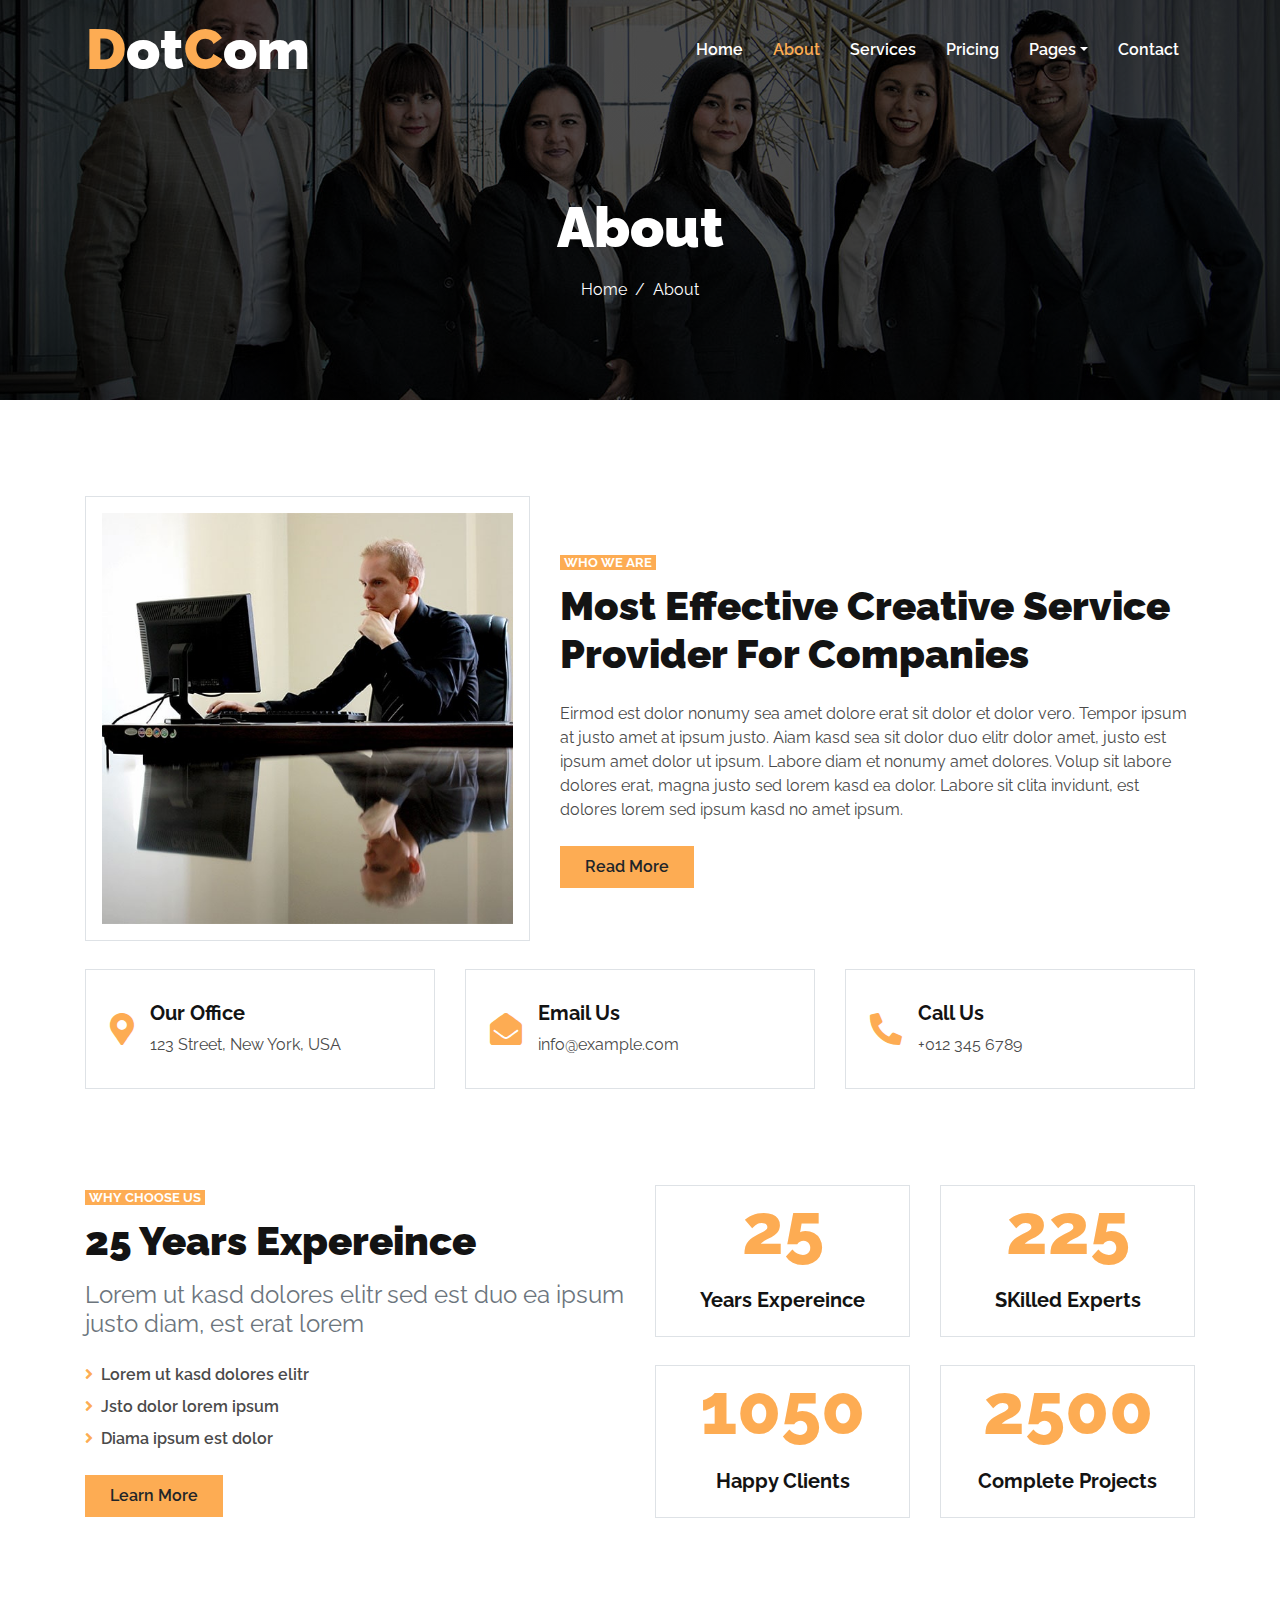
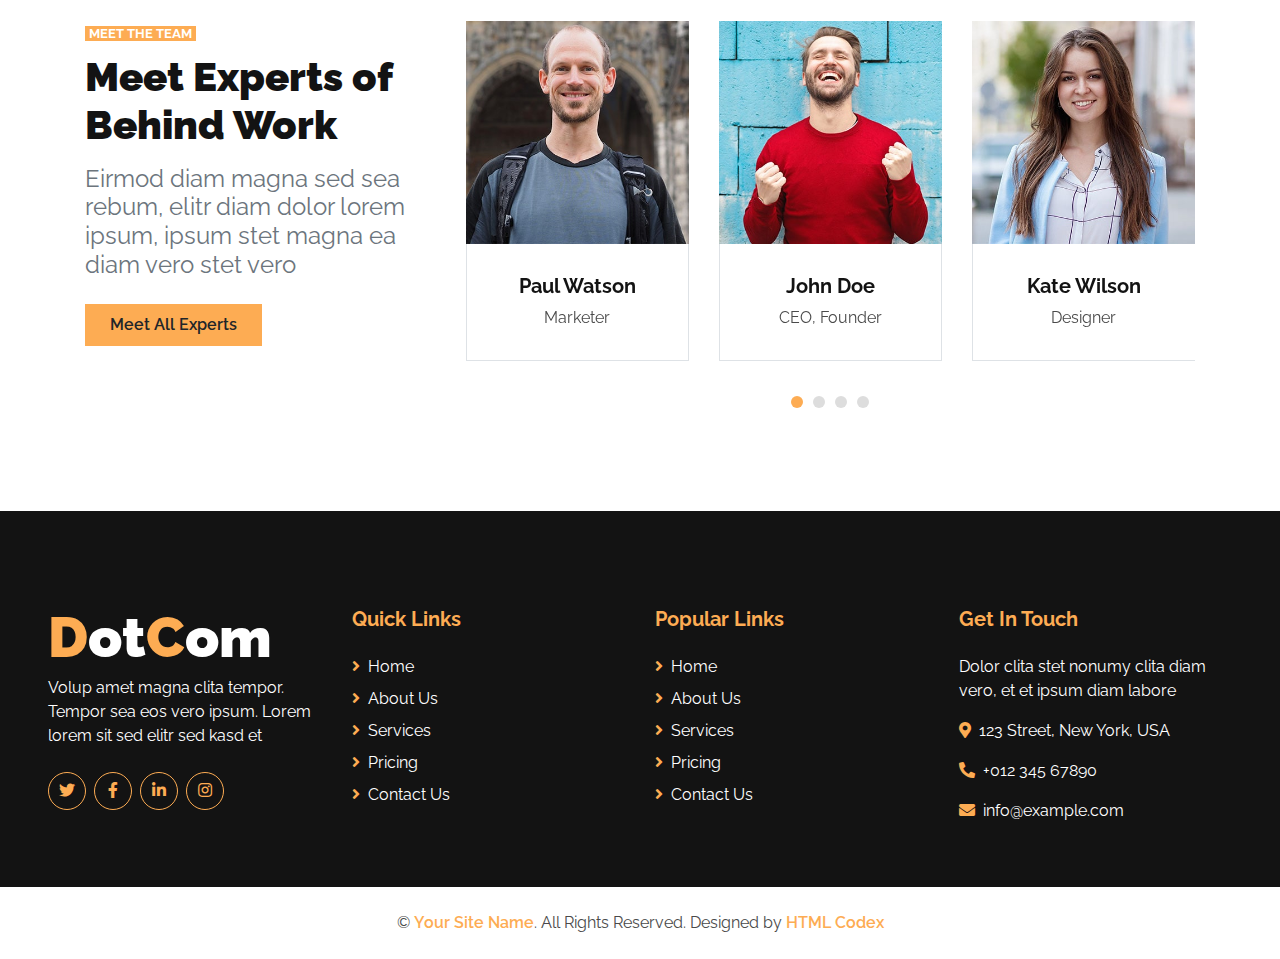
==== creative-agency-website-template/about.html @ 63876050 "archivos template" ====
<!DOCTYPE html>
<html lang="en">

<head>
    <meta charset="utf-8">
    <title>DotCom - Creative Agency Website Template</title>
    <meta content="width=device-width, initial-scale=1.0" name="viewport">
    <meta content="Free HTML Templates" name="keywords">
    <meta content="Free HTML Templates" name="description">

    <!-- Favicon -->
    <link href="img/favicon.ico" rel="icon">

    <!-- Google Web Fonts -->
    <link rel="preconnect" href="https://fonts.gstatic.com">
    <link href="https://fonts.googleapis.com/css2?family=Raleway:wght@400;500;600;700;800;900&display=swap" rel="stylesheet"> 

    <!-- Font Awesome -->
    <link href="https://cdnjs.cloudflare.com/ajax/libs/font-awesome/5.15.0/css/all.min.css" rel="stylesheet">

    <!-- Libraries Stylesheet -->
    <link href="lib/owlcarousel/assets/owl.carousel.min.css" rel="stylesheet">

    <!-- Customized Bootstrap Stylesheet -->
    <link href="css/style.css" rel="stylesheet">
</head>

<body>
    <!-- Navbar Start -->
    <div class="container-fluid nav-bar p-0">
        <div class="container-lg p-0">
            <nav class="navbar navbar-expand-lg bg-secondary navbar-dark">
                <a href="index.html" class="navbar-brand">
                    <h1 class="m-0 text-white display-4"><span class="text-primary">D</span>ot<span class="text-primary">C</span>om</h1>
                </a>
                <button type="button" class="navbar-toggler" data-toggle="collapse" data-target="#navbarCollapse">
                    <span class="navbar-toggler-icon"></span>
                </button>
                <div class="collapse navbar-collapse justify-content-between" id="navbarCollapse">
                    <div class="navbar-nav ml-auto py-0">
                        <a href="index.html" class="nav-item nav-link">Home</a>
                        <a href="about.html" class="nav-item nav-link active">About</a>
                        <a href="service.html" class="nav-item nav-link">Services</a>
                        <a href="pricing.html" class="nav-item nav-link">Pricing</a>
                        <div class="nav-item dropdown">
                            <a href="#" class="nav-link dropdown-toggle" data-toggle="dropdown">Pages</a>
                            <div class="dropdown-menu border-0 rounded-0 m-0">
                                <a href="blog.html" class="dropdown-item">Blog Grid</a>
                                <a href="single.html" class="dropdown-item">Blog Detail</a>
                            </div>
                        </div>
                        <a href="contact.html" class="nav-item nav-link">Contact</a>
                    </div>
                </div>
            </nav>
        </div>
    </div>
    <!-- Navbar End -->


    <!-- Page Header Start -->
    <div class="container-fluid page-header d-flex flex-column align-items-center justify-content-center pt-0 pt-lg-5 mb-5">
        <h1 class="display-4 text-white mb-3 mt-0 mt-lg-5">About</h1>
        <div class="d-inline-flex text-white">
            <p class="m-0"><a class="text-white" href="">Home</a></p>
            <p class="m-0 px-2">/</p>
            <p class="m-0">About</p>
        </div>
    </div>
    <!-- Page Header Start -->


    <!-- About Start -->
    <div class="container-fluid py-5">
        <div class="container">
            <div class="row align-items-center pb-1">
                <div class="col-lg-5">
                    <img class="img-thumbnail p-3" src="img/about.jpg" alt="">
                </div>
                <div class="col-lg-7 mt-5 mt-lg-0">
                    <small class="bg-primary text-white text-uppercase font-weight-bold px-1">Who We Are</small>
                    <h1 class="mt-2 mb-4">Most Effective Creative Service Provider For Companies</h1>
                    <p class="mb-4">Eirmod est dolor nonumy sea amet dolore erat sit dolor et dolor vero. Tempor ipsum at justo amet at ipsum justo. Aiam kasd sea sit dolor duo elitr dolor amet, justo est ipsum amet dolor ut ipsum. Labore diam et nonumy amet dolores. Volup sit labore dolores erat, magna justo sed lorem kasd ea dolor. Labore sit clita invidunt, est dolores lorem sed ipsum kasd no amet ipsum.</p>
                    <a href="" class="btn btn-primary py-md-2 px-md-4 font-weight-semi-bold">Read More</a>
                </div>
            </div>
            <div class="row mt-4">
                <div class="col-md-4">
                    <div class="d-flex align-items-center border mb-4 mb-lg-0 p-4" style="height: 120px;">
                        <i class="fa fa-2x fa-map-marker-alt text-primary mr-3"></i>
                        <div class="d-flex flex-column">
                            <h5 class="font-weight-bold">Our Office</h5>
                            <p class="m-0">123 Street, New York, USA</p>
                        </div>
                    </div>
                </div>
                <div class="col-md-4">
                    <div class="d-flex align-items-center border mb-4 mb-lg-0 p-4" style="height: 120px;">
                        <i class="fa fa-2x fa-envelope-open text-primary mr-3"></i>
                        <div class="d-flex flex-column">
                            <h5 class="font-weight-bold">Email Us</h5>
                            <p class="m-0">info@example.com</p>
                        </div>
                    </div>
                </div>
                <div class="col-md-4">
                    <div class="d-flex align-items-center border mb-4 mb-lg-0 p-4" style="height: 120px;">
                        <i class="fas fa-2x fa-phone-alt text-primary mr-3"></i>
                        <div class="d-flex flex-column">
                            <h5 class="font-weight-bold">Call Us</h5>
                            <p class="m-0">+012 345 6789</p>
                        </div>
                    </div>
                </div>
            </div>
        </div>
    </div>
    <!-- About End -->


    <!-- Features Start -->
    <div class="container-fluid pt-5 pb-2">
        <div class="container">
            <div class="row">
                <div class="col-lg-6 mb-5">
                    <small class="bg-primary text-white text-uppercase font-weight-bold px-1">Why Choose Us</small>
                    <h1 class="mt-2 mb-3">25 Years Expereince</h1>
                    <h4 class="font-weight-normal text-muted mb-4">Lorem ut kasd dolores elitr sed est duo ea ipsum justo diam, est erat lorem</h4>
                    <div class="list-inline mb-4">
                        <p class="font-weight-semi-bold mb-2"><i class="fa fa-angle-right text-primary mr-2"></i>Lorem ut kasd dolores elitr</p>
                        <p class="font-weight-semi-bold mb-2"><i class="fa fa-angle-right text-primary mr-2"></i>Jsto dolor lorem ipsum</p>
                        <p class="font-weight-semi-bold mb-2"><i class="fa fa-angle-right text-primary mr-2"></i>Diama ipsum est dolor</p>
                    </div>
                    <a href="" class="btn btn-primary py-md-2 px-md-4 font-weight-semi-bold">Learn More</a>
                </div>
                <div class="col-lg-6">
                    <div class="row">
                        <div class="col-sm-6 pb-1">
                            <div class="d-flex flex-column align-items-center border px-4 mb-4">
                                <h2 class="display-3 text-primary mb-3" data-toggle="counter-up">25</h2>
                                <h5 class="font-weight-bold mb-4">Years Expereince</h5>
                            </div>
                        </div>
                        <div class="col-sm-6 pb-1">
                            <div class="d-flex flex-column align-items-center border px-4 mb-4">
                                <h2 class="display-3 text-primary mb-3" data-toggle="counter-up">225</h2>
                                <h5 class="font-weight-bold mb-4">SKilled Experts</h5>
                            </div>
                        </div>
                        <div class="col-sm-6 pb-1">
                            <div class="d-flex flex-column align-items-center border px-4 mb-4">
                                <h2 class="display-3 text-primary mb-3" data-toggle="counter-up">1050</h2>
                                <h5 class="font-weight-bold mb-4">Happy Clients</h5>
                            </div>
                        </div>
                        <div class="col-sm-6 pb-1">
                            <div class="d-flex flex-column align-items-center border px-4 mb-4">
                                <h2 class="display-3 text-primary mb-3" data-toggle="counter-up">2500</h2>
                                <h5 class="font-weight-bold mb-4">Complete Projects</h5>
                            </div>
                        </div>
                    </div>
                </div>
            </div>
        </div>
    </div>
	<!-- Features End -->
	

	<!-- Team Start -->
    <div class="container-fluid pt-5">
        <div class="container">
            <div class="row">
                <div class="col-lg-4 mb-5">
                    <small class="bg-primary text-white text-uppercase font-weight-bold px-1">Meet The Team</small>
                    <h1 class="mt-2 mb-3">Meet Experts of Behind Work</h1>
                    <h4 class="font-weight-normal text-muted mb-4">Eirmod diam magna sed sea rebum, elitr diam dolor lorem ipsum, ipsum stet magna ea diam vero stet vero</h4>
                    <a href="" class="btn btn-primary py-md-2 px-md-4 font-weight-semi-bold">Meet All Experts</a>
                </div>
                <div class="col-lg-8 mb-5">
                    <div class="owl-carousel team-carousel">
                        <div class="team-item">
                            <div class="position-relative">
                                <img class="img-fluid w-100" src="img/team-1.jpg" alt="">
                                <div class="team-overlay position-absolute d-flex align-items-center justify-content-center m-3">
                                    <div class="d-flex align-items-center justify-content-start">
                                        <a class="btn btn-outline-secondary rounded-circle text-center mr-2 px-0" style="width: 38px; height: 38px;" href="#"><i class="fab fa-twitter"></i></a>
                                        <a class="btn btn-outline-secondary rounded-circle text-center mr-2 px-0" style="width: 38px; height: 38px;" href="#"><i class="fab fa-facebook-f"></i></a>
                                        <a class="btn btn-outline-secondary rounded-circle text-center px-0" style="width: 38px; height: 38px;" href="#"><i class="fab fa-linkedin-in"></i></a>
                                    </div>
                                </div>
                            </div>
                            <div class="border border-top-0 text-center" style="padding: 30px;">
                                <h5 class="font-weight-bold">John Doe</h5>
                                <span>CEO, Founder</span>
                            </div>
                        </div>
                        <div class="team-item">
                            <div class="position-relative">
                                <img class="img-fluid w-100" src="img/team-2.jpg" alt="">
                                <div class="team-overlay position-absolute d-flex align-items-center justify-content-center m-3">
                                    <div class="d-flex align-items-center justify-content-start">
                                        <a class="btn btn-outline-secondary rounded-circle text-center mr-2 px-0" style="width: 38px; height: 38px;" href="#"><i class="fab fa-twitter"></i></a>
                                        <a class="btn btn-outline-secondary rounded-circle text-center mr-2 px-0" style="width: 38px; height: 38px;" href="#"><i class="fab fa-facebook-f"></i></a>
                                        <a class="btn btn-outline-secondary rounded-circle text-center px-0" style="width: 38px; height: 38px;" href="#"><i class="fab fa-linkedin-in"></i></a>
                                    </div>
                                </div>
                            </div>
                            <div class="border border-top-0 text-center" style="padding: 30px;">
                                <h5 class="font-weight-bold">Kate Wilson</h5>
                                <span>Designer</span>
                            </div>
                        </div>
                        <div class="team-item">
                            <div class="position-relative">
                                <img class="img-fluid w-100" src="img/team-3.jpg" alt="">
                                <div class="team-overlay position-absolute d-flex align-items-center justify-content-center m-3">
                                    <div class="d-flex align-items-center justify-content-start">
                                        <a class="btn btn-outline-secondary rounded-circle text-center mr-2 px-0" style="width: 38px; height: 38px;" href="#"><i class="fab fa-twitter"></i></a>
                                        <a class="btn btn-outline-secondary rounded-circle text-center mr-2 px-0" style="width: 38px; height: 38px;" href="#"><i class="fab fa-facebook-f"></i></a>
                                        <a class="btn btn-outline-secondary rounded-circle text-center px-0" style="width: 38px; height: 38px;" href="#"><i class="fab fa-linkedin-in"></i></a>
                                    </div>
                                </div>
                            </div>
                            <div class="border border-top-0 text-center" style="padding: 30px;">
                                <h5 class="font-weight-bold">John Brown</h5>
                                <span>Developer</span>
                            </div>
                        </div>
                        <div class="team-item">
                            <div class="position-relative">
                                <img class="img-fluid w-100" src="img/team-4.jpg" alt="">
                                <div class="team-overlay position-absolute d-flex align-items-center justify-content-center m-3">
                                    <div class="d-flex align-items-center justify-content-start">
                                        <a class="btn btn-outline-secondary rounded-circle text-center mr-2 px-0" style="width: 38px; height: 38px;" href="#"><i class="fab fa-twitter"></i></a>
                                        <a class="btn btn-outline-secondary rounded-circle text-center mr-2 px-0" style="width: 38px; height: 38px;" href="#"><i class="fab fa-facebook-f"></i></a>
                                        <a class="btn btn-outline-secondary rounded-circle text-center px-0" style="width: 38px; height: 38px;" href="#"><i class="fab fa-linkedin-in"></i></a>
                                    </div>
                                </div>
                            </div>
                            <div class="border border-top-0 text-center" style="padding: 30px;">
                                <h5 class="font-weight-bold">Paul Watson</h5>
                                <span>Marketer</span>
                            </div>
                        </div>
                    </div>
                </div>
            </div>
        </div>
    </div>
    <!-- Team End -->


    <!-- Footer Start -->
    <div class="container-fluid bg-secondary text-white mt-5 pt-5 px-sm-3 px-md-5">
        <div class="row pt-5">
            <div class="col-lg-3 col-md-6 mb-5">
                <a href="index.html" class="navbar-brand">
                    <h1 class="m-0 mt-n2 text-white display-4"><span class="text-primary">D</span>ot<span class="text-primary">C</span>om</h1>
                </a>
                <p>Volup amet magna clita tempor. Tempor sea eos vero ipsum. Lorem lorem sit sed elitr sed kasd et</p>
                <div class="d-flex justify-content-start mt-4">
                    <a class="btn btn-outline-primary rounded-circle text-center mr-2 px-0" style="width: 38px; height: 38px;" href="#"><i class="fab fa-twitter"></i></a>
                    <a class="btn btn-outline-primary rounded-circle text-center mr-2 px-0" style="width: 38px; height: 38px;" href="#"><i class="fab fa-facebook-f"></i></a>
                    <a class="btn btn-outline-primary rounded-circle text-center mr-2 px-0" style="width: 38px; height: 38px;" href="#"><i class="fab fa-linkedin-in"></i></a>
                    <a class="btn btn-outline-primary rounded-circle text-center mr-2 px-0" style="width: 38px; height: 38px;" href="#"><i class="fab fa-instagram"></i></a>
                </div>
            </div>
            <div class="col-lg-3 col-md-6 mb-5">
                <h5 class="font-weight-bold text-primary mb-4">Quick Links</h5>
                <div class="d-flex flex-column justify-content-start">
                    <a class="text-white mb-2" href="#"><i class="fa fa-angle-right text-primary mr-2"></i>Home</a>
                    <a class="text-white mb-2" href="#"><i class="fa fa-angle-right text-primary mr-2"></i>About Us</a>
                    <a class="text-white mb-2" href="#"><i class="fa fa-angle-right text-primary mr-2"></i>Services</a>
                    <a class="text-white mb-2" href="#"><i class="fa fa-angle-right text-primary mr-2"></i>Pricing</a>
                    <a class="text-white" href="#"><i class="fa fa-angle-right text-primary mr-2"></i>Contact Us</a>
                </div>
            </div>
            <div class="col-lg-3 col-md-6 mb-5">
                <h5 class="font-weight-bold text-primary mb-4">Popular Links</h5>
                <div class="d-flex flex-column justify-content-start">
                    <a class="text-white mb-2" href="#"><i class="fa fa-angle-right text-primary mr-2"></i>Home</a>
                    <a class="text-white mb-2" href="#"><i class="fa fa-angle-right text-primary mr-2"></i>About Us</a>
                    <a class="text-white mb-2" href="#"><i class="fa fa-angle-right text-primary mr-2"></i>Services</a>
                    <a class="text-white mb-2" href="#"><i class="fa fa-angle-right text-primary mr-2"></i>Pricing</a>
                    <a class="text-white" href="#"><i class="fa fa-angle-right text-primary mr-2"></i>Contact Us</a>
                </div>
            </div>
            <div class="col-lg-3 col-md-6 mb-5">
                <h5 class="font-weight-bold text-primary mb-4">Get In Touch</h5>
                <p>Dolor clita stet nonumy clita diam vero, et et ipsum diam labore</p>
                <p><i class="fa fa-map-marker-alt text-primary mr-2"></i>123 Street, New York, USA</p>
                <p><i class="fa fa-phone-alt text-primary mr-2"></i>+012 345 67890</p>
                <p><i class="fa fa-envelope text-primary mr-2"></i>info@example.com</p>
            </div>
        </div>
    </div>
    <div class="container-fluid py-4 px-sm-3 px-md-5">
        <p class="m-0 text-center">
            &copy; <a class="font-weight-semi-bold" href="#">Your Site Name</a>. All Rights Reserved. Designed by
            <a class="font-weight-semi-bold" href="https://htmlcodex.com">HTML Codex</a>
        </p>
    </div>
    <!-- Footer End -->


    <!-- Back to Top -->
    <a href="#" class="btn btn-lg btn-primary back-to-top"><i class="fa fa-angle-up"></i></a>


    <!-- JavaScript Libraries -->
    <script src="https://code.jquery.com/jquery-3.4.1.min.js"></script>
    <script src="https://stackpath.bootstrapcdn.com/bootstrap/4.4.1/js/bootstrap.bundle.min.js"></script>
    <script src="lib/easing/easing.min.js"></script>
    <script src="lib/waypoints/waypoints.min.js"></script>
    <script src="lib/counterup/counterup.min.js"></script>
    <script src="lib/owlcarousel/owl.carousel.min.js"></script>

    <!-- Contact Javascript File -->
    <script src="mail/jqBootstrapValidation.min.js"></script>
    <script src="mail/contact.js"></script>

    <!-- Template Javascript -->
    <script src="js/main.js"></script>
</body>

</html>
---- creative-agency-website-template/css/style.css ----
/******* Bootstrap Theming ********/
/*!
 * Bootstrap v4.5.3 (https://getbootstrap.com/)
 * Copyright 2011-2020 The Bootstrap Authors
 * Copyright 2011-2020 Twitter, Inc.
 * Licensed under MIT (https://github.com/twbs/bootstrap/blob/main/LICENSE)
 */
:root {
  --blue: #007bff;
  --indigo: #6610f2;
  --purple: #6f42c1;
  --pink: #e83e8c;
  --red: #dc3545;
  --orange: #fd7e14;
  --yellow: #ffc107;
  --green: #28a745;
  --teal: #20c997;
  --cyan: #17a2b8;
  --white: #fff;
  --gray: #6c757d;
  --gray-dark: #343a40;
  --primary: #FDAC53;
  --secondary: #131313;
  --success: #28a745;
  --info: #17a2b8;
  --warning: #ffc107;
  --danger: #dc3545;
  --light: #f8f9fa;
  --dark: #343a40;
  --breakpoint-xs: 0;
  --breakpoint-sm: 576px;
  --breakpoint-md: 768px;
  --breakpoint-lg: 992px;
  --breakpoint-xl: 1200px;
  --font-family-sans-serif: "Raleway", sans-serif;
  --font-family-monospace: SFMono-Regular, Menlo, Monaco, Consolas, "Liberation Mono", "Courier New", monospace;
}

*,
*::before,
*::after {
  box-sizing: border-box;
}

html {
  font-family: sans-serif;
  line-height: 1.15;
  -webkit-text-size-adjust: 100%;
  -webkit-tap-highlight-color: rgba(0, 0, 0, 0);
}

article, aside, figcaption, figure, footer, header, hgroup, main, nav, section {
  display: block;
}

body {
  margin: 0;
  font-family: "Raleway", sans-serif;
  font-size: 1rem;
  font-weight: 400;
  line-height: 1.5;
  color: #4A4A4A;
  text-align: left;
  background-color: #fff;
}

[tabindex="-1"]:focus:not(:focus-visible) {
  outline: 0 !important;
}

hr {
  box-sizing: content-box;
  height: 0;
  overflow: visible;
}

h1, h2, h3, h4, h5, h6 {
  margin-top: 0;
  margin-bottom: 0.5rem;
}

p {
  margin-top: 0;
  margin-bottom: 1rem;
}

abbr[title],
abbr[data-original-title] {
  text-decoration: underline;
  text-decoration: underline dotted;
  cursor: help;
  border-bottom: 0;
  text-decoration-skip-ink: none;
}

address {
  margin-bottom: 1rem;
  font-style: normal;
  line-height: inherit;
}

ol,
ul,
dl {
  margin-top: 0;
  margin-bottom: 1rem;
}

ol ol,
ul ul,
ol ul,
ul ol {
  margin-bottom: 0;
}

dt {
  font-weight: 700;
}

dd {
  margin-bottom: .5rem;
  margin-left: 0;
}

blockquote {
  margin: 0 0 1rem;
}

b,
strong {
  font-weight: bolder;
}

small {
  font-size: 80%;
}

sub,
sup {
  position: relative;
  font-size: 75%;
  line-height: 0;
  vertical-align: baseline;
}

sub {
  bottom: -.25em;
}

sup {
  top: -.5em;
}

a {
  color: #FDAC53;
  text-decoration: none;
  background-color: transparent;
}

a:hover {
  color: #fc8807;
  text-decoration: underline;
}

a:not([href]):not([class]) {
  color: inherit;
  text-decoration: none;
}

a:not([href]):not([class]):hover {
  color: inherit;
  text-decoration: none;
}

pre,
code,
kbd,
samp {
  font-family: SFMono-Regular, Menlo, Monaco, Consolas, "Liberation Mono", "Courier New", monospace;
  font-size: 1em;
}

pre {
  margin-top: 0;
  margin-bottom: 1rem;
  overflow: auto;
  -ms-overflow-style: scrollbar;
}

figure {
  margin: 0 0 1rem;
}

img {
  vertical-align: middle;
  border-style: none;
}

svg {
  overflow: hidden;
  vertical-align: middle;
}

table {
  border-collapse: collapse;
}

caption {
  padding-top: 0.75rem;
  padding-bottom: 0.75rem;
  color: #6c757d;
  text-align: left;
  caption-side: bottom;
}

th {
  text-align: inherit;
  text-align: -webkit-match-parent;
}

label {
  display: inline-block;
  margin-bottom: 0.5rem;
}

button {
  border-radius: 0;
}

button:focus {
  outline: 1px dotted;
  outline: 5px auto -webkit-focus-ring-color;
}

input,
button,
select,
optgroup,
textarea {
  margin: 0;
  font-family: inherit;
  font-size: inherit;
  line-height: inherit;
}

button,
input {
  overflow: visible;
}

button,
select {
  text-transform: none;
}

[role="button"] {
  cursor: pointer;
}

select {
  word-wrap: normal;
}

button,
[type="button"],
[type="reset"],
[type="submit"] {
  -webkit-appearance: button;
}

button:not(:disabled),
[type="button"]:not(:disabled),
[type="reset"]:not(:disabled),
[type="submit"]:not(:disabled) {
  cursor: pointer;
}

button::-moz-focus-inner,
[type="button"]::-moz-focus-inner,
[type="reset"]::-moz-focus-inner,
[type="submit"]::-moz-focus-inner {
  padding: 0;
  border-style: none;
}

input[type="radio"],
input[type="checkbox"] {
  box-sizing: border-box;
  padding: 0;
}

textarea {
  overflow: auto;
  resize: vertical;
}

fieldset {
  min-width: 0;
  padding: 0;
  margin: 0;
  border: 0;
}

legend {
  display: block;
  width: 100%;
  max-width: 100%;
  padding: 0;
  margin-bottom: .5rem;
  font-size: 1.5rem;
  line-height: inherit;
  color: inherit;
  white-space: normal;
}

@media (max-width: 1200px) {
  legend {
    font-size: calc(1.275rem + 0.3vw) ;
  }
}

progress {
  vertical-align: baseline;
}

[type="number"]::-webkit-inner-spin-button,
[type="number"]::-webkit-outer-spin-button {
  height: auto;
}

[type="search"] {
  outline-offset: -2px;
  -webkit-appearance: none;
}

[type="search"]::-webkit-search-decoration {
  -webkit-appearance: none;
}

::-webkit-file-upload-button {
  font: inherit;
  -webkit-appearance: button;
}

output {
  display: inline-block;
}

summary {
  display: list-item;
  cursor: pointer;
}

template {
  display: none;
}

[hidden] {
  display: none !important;
}

h1, h2, h3, h4, h5, h6,
.h1, .h2, .h3, .h4, .h5, .h6 {
  margin-bottom: 0.5rem;
  font-weight: 500;
  line-height: 1.2;
  color: #131313;
}

h1, .h1 {
  font-size: 2.5rem;
}

@media (max-width: 1200px) {
  h1, .h1 {
    font-size: calc(1.375rem + 1.5vw) ;
  }
}

h2, .h2 {
  font-size: 2rem;
}

@media (max-width: 1200px) {
  h2, .h2 {
    font-size: calc(1.325rem + 0.9vw) ;
  }
}

h3, .h3 {
  font-size: 1.75rem;
}

@media (max-width: 1200px) {
  h3, .h3 {
    font-size: calc(1.3rem + 0.6vw) ;
  }
}

h4, .h4 {
  font-size: 1.5rem;
}

@media (max-width: 1200px) {
  h4, .h4 {
    font-size: calc(1.275rem + 0.3vw) ;
  }
}

h5, .h5 {
  font-size: 1.25rem;
}

h6, .h6 {
  font-size: 1rem;
}

.lead {
  font-size: 1.25rem;
  font-weight: 300;
}

.display-1 {
  font-size: 6rem;
  font-weight: 300;
  line-height: 1.2;
}

@media (max-width: 1200px) {
  .display-1 {
    font-size: calc(1.725rem + 5.7vw) ;
  }
}

.display-2 {
  font-size: 5.5rem;
  font-weight: 300;
  line-height: 1.2;
}

@media (max-width: 1200px) {
  .display-2 {
    font-size: calc(1.675rem + 5.1vw) ;
  }
}

.display-3 {
  font-size: 4.5rem;
  font-weight: 300;
  line-height: 1.2;
}

@media (max-width: 1200px) {
  .display-3 {
    font-size: calc(1.575rem + 3.9vw) ;
  }
}

.display-4 {
  font-size: 3.5rem;
  font-weight: 300;
  line-height: 1.2;
}

@media (max-width: 1200px) {
  .display-4 {
    font-size: calc(1.475rem + 2.7vw) ;
  }
}

hr {
  margin-top: 1rem;
  margin-bottom: 1rem;
  border: 0;
  border-top: 1px solid rgba(0, 0, 0, 0.1);
}

small,
.small {
  font-size: 80%;
  font-weight: 400;
}

mark,
.mark {
  padding: 0.2em;
  background-color: #fcf8e3;
}

.list-unstyled {
  padding-left: 0;
  list-style: none;
}

.list-inline {
  padding-left: 0;
  list-style: none;
}

.list-inline-item {
  display: inline-block;
}

.list-inline-item:not(:last-child) {
  margin-right: 0.5rem;
}

.initialism {
  font-size: 90%;
  text-transform: uppercase;
}

.blockquote {
  margin-bottom: 1rem;
  font-size: 1.25rem;
}

.blockquote-footer {
  display: block;
  font-size: 80%;
  color: #6c757d;
}

.blockquote-footer::before {
  content: "\2014\00A0";
}

.img-fluid {
  max-width: 100%;
  height: auto;
}

.img-thumbnail {
  padding: 0.25rem;
  background-color: #fff;
  border: 1px solid #dee2e6;
  max-width: 100%;
  height: auto;
}

.figure {
  display: inline-block;
}

.figure-img {
  margin-bottom: 0.5rem;
  line-height: 1;
}

.figure-caption {
  font-size: 90%;
  color: #6c757d;
}

code {
  font-size: 87.5%;
  color: #e83e8c;
  word-wrap: break-word;
}

a > code {
  color: inherit;
}

kbd {
  padding: 0.2rem 0.4rem;
  font-size: 87.5%;
  color: #fff;
  background-color: #212529;
}

kbd kbd {
  padding: 0;
  font-size: 100%;
  font-weight: 700;
}

pre {
  display: block;
  font-size: 87.5%;
  color: #212529;
}

pre code {
  font-size: inherit;
  color: inherit;
  word-break: normal;
}

.pre-scrollable {
  max-height: 340px;
  overflow-y: scroll;
}

.container,
.container-fluid,
.container-sm,
.container-md,
.container-lg,
.container-xl {
  width: 100%;
  padding-right: 15px;
  padding-left: 15px;
  margin-right: auto;
  margin-left: auto;
}

@media (min-width: 576px) {
  .container, .container-sm {
    max-width: 540px;
  }
}

@media (min-width: 768px) {
  .container, .container-sm, .container-md {
    max-width: 720px;
  }
}

@media (min-width: 992px) {
  .container, .container-sm, .container-md, .container-lg {
    max-width: 960px;
  }
}

@media (min-width: 1200px) {
  .container, .container-sm, .container-md, .container-lg, .container-xl {
    max-width: 1140px;
  }
}

.row {
  display: flex;
  flex-wrap: wrap;
  margin-right: -15px;
  margin-left: -15px;
}

.no-gutters {
  margin-right: 0;
  margin-left: 0;
}

.no-gutters > .col,
.no-gutters > [class*="col-"] {
  padding-right: 0;
  padding-left: 0;
}

.col-1, .col-2, .col-3, .col-4, .col-5, .col-6, .col-7, .col-8, .col-9, .col-10, .col-11, .col-12, .col,
.col-auto, .col-sm-1, .col-sm-2, .col-sm-3, .col-sm-4, .col-sm-5, .col-sm-6, .col-sm-7, .col-sm-8, .col-sm-9, .col-sm-10, .col-sm-11, .col-sm-12, .col-sm,
.col-sm-auto, .col-md-1, .col-md-2, .col-md-3, .col-md-4, .col-md-5, .col-md-6, .col-md-7, .col-md-8, .col-md-9, .col-md-10, .col-md-11, .col-md-12, .col-md,
.col-md-auto, .col-lg-1, .col-lg-2, .col-lg-3, .col-lg-4, .col-lg-5, .col-lg-6, .col-lg-7, .col-lg-8, .col-lg-9, .col-lg-10, .col-lg-11, .col-lg-12, .col-lg,
.col-lg-auto, .col-xl-1, .col-xl-2, .col-xl-3, .col-xl-4, .col-xl-5, .col-xl-6, .col-xl-7, .col-xl-8, .col-xl-9, .col-xl-10, .col-xl-11, .col-xl-12, .col-xl,
.col-xl-auto {
  position: relative;
  width: 100%;
  padding-right: 15px;
  padding-left: 15px;
}

.col {
  flex-basis: 0;
  flex-grow: 1;
  max-width: 100%;
}

.row-cols-1 > * {
  flex: 0 0 100%;
  max-width: 100%;
}

.row-cols-2 > * {
  flex: 0 0 50%;
  max-width: 50%;
}

.row-cols-3 > * {
  flex: 0 0 33.33333%;
  max-width: 33.33333%;
}

.row-cols-4 > * {
  flex: 0 0 25%;
  max-width: 25%;
}

.row-cols-5 > * {
  flex: 0 0 20%;
  max-width: 20%;
}

.row-cols-6 > * {
  flex: 0 0 16.66667%;
  max-width: 16.66667%;
}

.col-auto {
  flex: 0 0 auto;
  width: auto;
  max-width: 100%;
}

.col-1 {
  flex: 0 0 8.33333%;
  max-width: 8.33333%;
}

.col-2 {
  flex: 0 0 16.66667%;
  max-width: 16.66667%;
}

.col-3 {
  flex: 0 0 25%;
  max-width: 25%;
}

.col-4 {
  flex: 0 0 33.33333%;
  max-width: 33.33333%;
}

.col-5 {
  flex: 0 0 41.66667%;
  max-width: 41.66667%;
}

.col-6 {
  flex: 0 0 50%;
  max-width: 50%;
}

.col-7 {
  flex: 0 0 58.33333%;
  max-width: 58.33333%;
}

.col-8 {
  flex: 0 0 66.66667%;
  max-width: 66.66667%;
}

.col-9 {
  flex: 0 0 75%;
  max-width: 75%;
}

.col-10 {
  flex: 0 0 83.33333%;
  max-width: 83.33333%;
}

.col-11 {
  flex: 0 0 91.66667%;
  max-width: 91.66667%;
}

.col-12 {
  flex: 0 0 100%;
  max-width: 100%;
}

.order-first {
  order: -1;
}

.order-last {
  order: 13;
}

.order-0 {
  order: 0;
}

.order-1 {
  order: 1;
}

.order-2 {
  order: 2;
}

.order-3 {
  order: 3;
}

.order-4 {
  order: 4;
}

.order-5 {
  order: 5;
}

.order-6 {
  order: 6;
}

.order-7 {
  order: 7;
}

.order-8 {
  order: 8;
}

.order-9 {
  order: 9;
}

.order-10 {
  order: 10;
}

.order-11 {
  order: 11;
}

.order-12 {
  order: 12;
}

.offset-1 {
  margin-left: 8.33333%;
}

.offset-2 {
  margin-left: 16.66667%;
}

.offset-3 {
  margin-left: 25%;
}

.offset-4 {
  margin-left: 33.33333%;
}

.offset-5 {
  margin-left: 41.66667%;
}

.offset-6 {
  margin-left: 50%;
}

.offset-7 {
  margin-left: 58.33333%;
}

.offset-8 {
  margin-left: 66.66667%;
}

.offset-9 {
  margin-left: 75%;
}

.offset-10 {
  margin-left: 83.33333%;
}

.offset-11 {
  margin-left: 91.66667%;
}

@media (min-width: 576px) {
  .col-sm {
    flex-basis: 0;
    flex-grow: 1;
    max-width: 100%;
  }
  .row-cols-sm-1 > * {
    flex: 0 0 100%;
    max-width: 100%;
  }
  .row-cols-sm-2 > * {
    flex: 0 0 50%;
    max-width: 50%;
  }
  .row-cols-sm-3 > * {
    flex: 0 0 33.33333%;
    max-width: 33.33333%;
  }
  .row-cols-sm-4 > * {
    flex: 0 0 25%;
    max-width: 25%;
  }
  .row-cols-sm-5 > * {
    flex: 0 0 20%;
    max-width: 20%;
  }
  .row-cols-sm-6 > * {
    flex: 0 0 16.66667%;
    max-width: 16.66667%;
  }
  .col-sm-auto {
    flex: 0 0 auto;
    width: auto;
    max-width: 100%;
  }
  .col-sm-1 {
    flex: 0 0 8.33333%;
    max-width: 8.33333%;
  }
  .col-sm-2 {
    flex: 0 0 16.66667%;
    max-width: 16.66667%;
  }
  .col-sm-3 {
    flex: 0 0 25%;
    max-width: 25%;
  }
  .col-sm-4 {
    flex: 0 0 33.33333%;
    max-width: 33.33333%;
  }
  .col-sm-5 {
    flex: 0 0 41.66667%;
    max-width: 41.66667%;
  }
  .col-sm-6 {
    flex: 0 0 50%;
    max-width: 50%;
  }
  .col-sm-7 {
    flex: 0 0 58.33333%;
    max-width: 58.33333%;
  }
  .col-sm-8 {
    flex: 0 0 66.66667%;
    max-width: 66.66667%;
  }
  .col-sm-9 {
    flex: 0 0 75%;
    max-width: 75%;
  }
  .col-sm-10 {
    flex: 0 0 83.33333%;
    max-width: 83.33333%;
  }
  .col-sm-11 {
    flex: 0 0 91.66667%;
    max-width: 91.66667%;
  }
  .col-sm-12 {
    flex: 0 0 100%;
    max-width: 100%;
  }
  .order-sm-first {
    order: -1;
  }
  .order-sm-last {
    order: 13;
  }
  .order-sm-0 {
    order: 0;
  }
  .order-sm-1 {
    order: 1;
  }
  .order-sm-2 {
    order: 2;
  }
  .order-sm-3 {
    order: 3;
  }
  .order-sm-4 {
    order: 4;
  }
  .order-sm-5 {
    order: 5;
  }
  .order-sm-6 {
    order: 6;
  }
  .order-sm-7 {
    order: 7;
  }
  .order-sm-8 {
    order: 8;
  }
  .order-sm-9 {
    order: 9;
  }
  .order-sm-10 {
    order: 10;
  }
  .order-sm-11 {
    order: 11;
  }
  .order-sm-12 {
    order: 12;
  }
  .offset-sm-0 {
    margin-left: 0;
  }
  .offset-sm-1 {
    margin-left: 8.33333%;
  }
  .offset-sm-2 {
    margin-left: 16.66667%;
  }
  .offset-sm-3 {
    margin-left: 25%;
  }
  .offset-sm-4 {
    margin-left: 33.33333%;
  }
  .offset-sm-5 {
    margin-left: 41.66667%;
  }
  .offset-sm-6 {
    margin-left: 50%;
  }
  .offset-sm-7 {
    margin-left: 58.33333%;
  }
  .offset-sm-8 {
    margin-left: 66.66667%;
  }
  .offset-sm-9 {
    margin-left: 75%;
  }
  .offset-sm-10 {
    margin-left: 83.33333%;
  }
  .offset-sm-11 {
    margin-left: 91.66667%;
  }
}

@media (min-width: 768px) {
  .col-md {
    flex-basis: 0;
    flex-grow: 1;
    max-width: 100%;
  }
  .row-cols-md-1 > * {
    flex: 0 0 100%;
    max-width: 100%;
  }
  .row-cols-md-2 > * {
    flex: 0 0 50%;
    max-width: 50%;
  }
  .row-cols-md-3 > * {
    flex: 0 0 33.33333%;
    max-width: 33.33333%;
  }
  .row-cols-md-4 > * {
    flex: 0 0 25%;
    max-width: 25%;
  }
  .row-cols-md-5 > * {
    flex: 0 0 20%;
    max-width: 20%;
  }
  .row-cols-md-6 > * {
    flex: 0 0 16.66667%;
    max-width: 16.66667%;
  }
  .col-md-auto {
    flex: 0 0 auto;
    width: auto;
    max-width: 100%;
  }
  .col-md-1 {
    flex: 0 0 8.33333%;
    max-width: 8.33333%;
  }
  .col-md-2 {
    flex: 0 0 16.66667%;
    max-width: 16.66667%;
  }
  .col-md-3 {
    flex: 0 0 25%;
    max-width: 25%;
  }
  .col-md-4 {
    flex: 0 0 33.33333%;
    max-width: 33.33333%;
  }
  .col-md-5 {
    flex: 0 0 41.66667%;
    max-width: 41.66667%;
  }
  .col-md-6 {
    flex: 0 0 50%;
    max-width: 50%;
  }
  .col-md-7 {
    flex: 0 0 58.33333%;
    max-width: 58.33333%;
  }
  .col-md-8 {
    flex: 0 0 66.66667%;
    max-width: 66.66667%;
  }
  .col-md-9 {
    flex: 0 0 75%;
    max-width: 75%;
  }
  .col-md-10 {
    flex: 0 0 83.33333%;
    max-width: 83.33333%;
  }
  .col-md-11 {
    flex: 0 0 91.66667%;
    max-width: 91.66667%;
  }
  .col-md-12 {
    flex: 0 0 100%;
    max-width: 100%;
  }
  .order-md-first {
    order: -1;
  }
  .order-md-last {
    order: 13;
  }
  .order-md-0 {
    order: 0;
  }
  .order-md-1 {
    order: 1;
  }
  .order-md-2 {
    order: 2;
  }
  .order-md-3 {
    order: 3;
  }
  .order-md-4 {
    order: 4;
  }
  .order-md-5 {
    order: 5;
  }
  .order-md-6 {
    order: 6;
  }
  .order-md-7 {
    order: 7;
  }
  .order-md-8 {
    order: 8;
  }
  .order-md-9 {
    order: 9;
  }
  .order-md-10 {
    order: 10;
  }
  .order-md-11 {
    order: 11;
  }
  .order-md-12 {
    order: 12;
  }
  .offset-md-0 {
    margin-left: 0;
  }
  .offset-md-1 {
    margin-left: 8.33333%;
  }
  .offset-md-2 {
    margin-left: 16.66667%;
  }
  .offset-md-3 {
    margin-left: 25%;
  }
  .offset-md-4 {
    margin-left: 33.33333%;
  }
  .offset-md-5 {
    margin-left: 41.66667%;
  }
  .offset-md-6 {
    margin-left: 50%;
  }
  .offset-md-7 {
    margin-left: 58.33333%;
  }
  .offset-md-8 {
    margin-left: 66.66667%;
  }
  .offset-md-9 {
    margin-left: 75%;
  }
  .offset-md-10 {
    margin-left: 83.33333%;
  }
  .offset-md-11 {
    margin-left: 91.66667%;
  }
}

@media (min-width: 992px) {
  .col-lg {
    flex-basis: 0;
    flex-grow: 1;
    max-width: 100%;
  }
  .row-cols-lg-1 > * {
    flex: 0 0 100%;
    max-width: 100%;
  }
  .row-cols-lg-2 > * {
    flex: 0 0 50%;
    max-width: 50%;
  }
  .row-cols-lg-3 > * {
    flex: 0 0 33.33333%;
    max-width: 33.33333%;
  }
  .row-cols-lg-4 > * {
    flex: 0 0 25%;
    max-width: 25%;
  }
  .row-cols-lg-5 > * {
    flex: 0 0 20%;
    max-width: 20%;
  }
  .row-cols-lg-6 > * {
    flex: 0 0 16.66667%;
    max-width: 16.66667%;
  }
  .col-lg-auto {
    flex: 0 0 auto;
    width: auto;
    max-width: 100%;
  }
  .col-lg-1 {
    flex: 0 0 8.33333%;
    max-width: 8.33333%;
  }
  .col-lg-2 {
    flex: 0 0 16.66667%;
    max-width: 16.66667%;
  }
  .col-lg-3 {
    flex: 0 0 25%;
    max-width: 25%;
  }
  .col-lg-4 {
    flex: 0 0 33.33333%;
    max-width: 33.33333%;
  }
  .col-lg-5 {
    flex: 0 0 41.66667%;
    max-width: 41.66667%;
  }
  .col-lg-6 {
    flex: 0 0 50%;
    max-width: 50%;
  }
  .col-lg-7 {
    flex: 0 0 58.33333%;
    max-width: 58.33333%;
  }
  .col-lg-8 {
    flex: 0 0 66.66667%;
    max-width: 66.66667%;
  }
  .col-lg-9 {
    flex: 0 0 75%;
    max-width: 75%;
  }
  .col-lg-10 {
    flex: 0 0 83.33333%;
    max-width: 83.33333%;
  }
  .col-lg-11 {
    flex: 0 0 91.66667%;
    max-width: 91.66667%;
  }
  .col-lg-12 {
    flex: 0 0 100%;
    max-width: 100%;
  }
  .order-lg-first {
    order: -1;
  }
  .order-lg-last {
    order: 13;
  }
  .order-lg-0 {
    order: 0;
  }
  .order-lg-1 {
    order: 1;
  }
  .order-lg-2 {
    order: 2;
  }
  .order-lg-3 {
    order: 3;
  }
  .order-lg-4 {
    order: 4;
  }
  .order-lg-5 {
    order: 5;
  }
  .order-lg-6 {
    order: 6;
  }
  .order-lg-7 {
    order: 7;
  }
  .order-lg-8 {
    order: 8;
  }
  .order-lg-9 {
    order: 9;
  }
  .order-lg-10 {
    order: 10;
  }
  .order-lg-11 {
    order: 11;
  }
  .order-lg-12 {
    order: 12;
  }
  .offset-lg-0 {
    margin-left: 0;
  }
  .offset-lg-1 {
    margin-left: 8.33333%;
  }
  .offset-lg-2 {
    margin-left: 16.66667%;
  }
  .offset-lg-3 {
    margin-left: 25%;
  }
  .offset-lg-4 {
    margin-left: 33.33333%;
  }
  .offset-lg-5 {
    margin-left: 41.66667%;
  }
  .offset-lg-6 {
    margin-left: 50%;
  }
  .offset-lg-7 {
    margin-left: 58.33333%;
  }
  .offset-lg-8 {
    margin-left: 66.66667%;
  }
  .offset-lg-9 {
    margin-left: 75%;
  }
  .offset-lg-10 {
    margin-left: 83.33333%;
  }
  .offset-lg-11 {
    margin-left: 91.66667%;
  }
}

@media (min-width: 1200px) {
  .col-xl {
    flex-basis: 0;
    flex-grow: 1;
    max-width: 100%;
  }
  .row-cols-xl-1 > * {
    flex: 0 0 100%;
    max-width: 100%;
  }
  .row-cols-xl-2 > * {
    flex: 0 0 50%;
    max-width: 50%;
  }
  .row-cols-xl-3 > * {
    flex: 0 0 33.33333%;
    max-width: 33.33333%;
  }
  .row-cols-xl-4 > * {
    flex: 0 0 25%;
    max-width: 25%;
  }
  .row-cols-xl-5 > * {
    flex: 0 0 20%;
    max-width: 20%;
  }
  .row-cols-xl-6 > * {
    flex: 0 0 16.66667%;
    max-width: 16.66667%;
  }
  .col-xl-auto {
    flex: 0 0 auto;
    width: auto;
    max-width: 100%;
  }
  .col-xl-1 {
    flex: 0 0 8.33333%;
    max-width: 8.33333%;
  }
  .col-xl-2 {
    flex: 0 0 16.66667%;
    max-width: 16.66667%;
  }
  .col-xl-3 {
    flex: 0 0 25%;
    max-width: 25%;
  }
  .col-xl-4 {
    flex: 0 0 33.33333%;
    max-width: 33.33333%;
  }
  .col-xl-5 {
    flex: 0 0 41.66667%;
    max-width: 41.66667%;
  }
  .col-xl-6 {
    flex: 0 0 50%;
    max-width: 50%;
  }
  .col-xl-7 {
    flex: 0 0 58.33333%;
    max-width: 58.33333%;
  }
  .col-xl-8 {
    flex: 0 0 66.66667%;
    max-width: 66.66667%;
  }
  .col-xl-9 {
    flex: 0 0 75%;
    max-width: 75%;
  }
  .col-xl-10 {
    flex: 0 0 83.33333%;
    max-width: 83.33333%;
  }
  .col-xl-11 {
    flex: 0 0 91.66667%;
    max-width: 91.66667%;
  }
  .col-xl-12 {
    flex: 0 0 100%;
    max-width: 100%;
  }
  .order-xl-first {
    order: -1;
  }
  .order-xl-last {
    order: 13;
  }
  .order-xl-0 {
    order: 0;
  }
  .order-xl-1 {
    order: 1;
  }
  .order-xl-2 {
    order: 2;
  }
  .order-xl-3 {
    order: 3;
  }
  .order-xl-4 {
    order: 4;
  }
  .order-xl-5 {
    order: 5;
  }
  .order-xl-6 {
    order: 6;
  }
  .order-xl-7 {
    order: 7;
  }
  .order-xl-8 {
    order: 8;
  }
  .order-xl-9 {
    order: 9;
  }
  .order-xl-10 {
    order: 10;
  }
  .order-xl-11 {
    order: 11;
  }
  .order-xl-12 {
    order: 12;
  }
  .offset-xl-0 {
    margin-left: 0;
  }
  .offset-xl-1 {
    margin-left: 8.33333%;
  }
  .offset-xl-2 {
    margin-left: 16.66667%;
  }
  .offset-xl-3 {
    margin-left: 25%;
  }
  .offset-xl-4 {
    margin-left: 33.33333%;
  }
  .offset-xl-5 {
    margin-left: 41.66667%;
  }
  .offset-xl-6 {
    margin-left: 50%;
  }
  .offset-xl-7 {
    margin-left: 58.33333%;
  }
  .offset-xl-8 {
    margin-left: 66.66667%;
  }
  .offset-xl-9 {
    margin-left: 75%;
  }
  .offset-xl-10 {
    margin-left: 83.33333%;
  }
  .offset-xl-11 {
    margin-left: 91.66667%;
  }
}

.table {
  width: 100%;
  margin-bottom: 1rem;
  color: #4A4A4A;
}

.table th,
.table td {
  padding: 0.75rem;
  vertical-align: top;
  border-top: 1px solid #dee2e6;
}

.table thead th {
  vertical-align: bottom;
  border-bottom: 2px solid #dee2e6;
}

.table tbody + tbody {
  border-top: 2px solid #dee2e6;
}

.table-sm th,
.table-sm td {
  padding: 0.3rem;
}

.table-bordered {
  border: 1px solid #dee2e6;
}

.table-bordered th,
.table-bordered td {
  border: 1px solid #dee2e6;
}

.table-bordered thead th,
.table-bordered thead td {
  border-bottom-width: 2px;
}

.table-borderless th,
.table-borderless td,
.table-borderless thead th,
.table-borderless tbody + tbody {
  border: 0;
}

.table-striped tbody tr:nth-of-type(odd) {
  background-color: rgba(0, 0, 0, 0.05);
}

.table-hover tbody tr:hover {
  color: #4A4A4A;
  background-color: rgba(0, 0, 0, 0.075);
}

.table-primary,
.table-primary > th,
.table-primary > td {
  background-color: #fee8cf;
}

.table-primary th,
.table-primary td,
.table-primary thead th,
.table-primary tbody + tbody {
  border-color: #fed4a6;
}

.table-hover .table-primary:hover {
  background-color: #fddcb6;
}

.table-hover .table-primary:hover > td,
.table-hover .table-primary:hover > th {
  background-color: #fddcb6;
}

.table-secondary,
.table-secondary > th,
.table-secondary > td {
  background-color: #bdbdbd;
}

.table-secondary th,
.table-secondary td,
.table-secondary thead th,
.table-secondary tbody + tbody {
  border-color: #848484;
}

.table-hover .table-secondary:hover {
  background-color: #b0b0b0;
}

.table-hover .table-secondary:hover > td,
.table-hover .table-secondary:hover > th {
  background-color: #b0b0b0;
}

.table-success,
.table-success > th,
.table-success > td {
  background-color: #c3e6cb;
}

.table-success th,
.table-success td,
.table-success thead th,
.table-success tbody + tbody {
  border-color: #8fd19e;
}

.table-hover .table-success:hover {
  background-color: #b1dfbb;
}

.table-hover .table-success:hover > td,
.table-hover .table-success:hover > th {
  background-color: #b1dfbb;
}

.table-info,
.table-info > th,
.table-info > td {
  background-color: #bee5eb;
}

.table-info th,
.table-info td,
.table-info thead th,
.table-info tbody + tbody {
  border-color: #86cfda;
}

.table-hover .table-info:hover {
  background-color: #abdde5;
}

.table-hover .table-info:hover > td,
.table-hover .table-info:hover > th {
  background-color: #abdde5;
}

.table-warning,
.table-warning > th,
.table-warning > td {
  background-color: #ffeeba;
}

.table-warning th,
.table-warning td,
.table-warning thead th,
.table-warning tbody + tbody {
  border-color: #ffdf7e;
}

.table-hover .table-warning:hover {
  background-color: #ffe8a1;
}

.table-hover .table-warning:hover > td,
.table-hover .table-warning:hover > th {
  background-color: #ffe8a1;
}

.table-danger,
.table-danger > th,
.table-danger > td {
  background-color: #f5c6cb;
}

.table-danger th,
.table-danger td,
.table-danger thead th,
.table-danger tbody + tbody {
  border-color: #ed969e;
}

.table-hover .table-danger:hover {
  background-color: #f1b0b7;
}

.table-hover .table-danger:hover > td,
.table-hover .table-danger:hover > th {
  background-color: #f1b0b7;
}

.table-light,
.table-light > th,
.table-light > td {
  background-color: #fdfdfe;
}

.table-light th,
.table-light td,
.table-light thead th,
.table-light tbody + tbody {
  border-color: #fbfcfc;
}

.table-hover .table-light:hover {
  background-color: #ececf6;
}

.table-hover .table-light:hover > td,
.table-hover .table-light:hover > th {
  background-color: #ececf6;
}

.table-dark,
.table-dark > th,
.table-dark > td {
  background-color: #c6c8ca;
}

.table-dark th,
.table-dark td,
.table-dark thead th,
.table-dark tbody + tbody {
  border-color: #95999c;
}

.table-hover .table-dark:hover {
  background-color: #b9bbbe;
}

.table-hover .table-dark:hover > td,
.table-hover .table-dark:hover > th {
  background-color: #b9bbbe;
}

.table-active,
.table-active > th,
.table-active > td {
  background-color: rgba(0, 0, 0, 0.075);
}

.table-hover .table-active:hover {
  background-color: rgba(0, 0, 0, 0.075);
}

.table-hover .table-active:hover > td,
.table-hover .table-active:hover > th {
  background-color: rgba(0, 0, 0, 0.075);
}

.table .thead-dark th {
  color: #fff;
  background-color: #343a40;
  border-color: #454d55;
}

.table .thead-light th {
  color: #495057;
  background-color: #e9ecef;
  border-color: #dee2e6;
}

.table-dark {
  color: #fff;
  background-color: #343a40;
}

.table-dark th,
.table-dark td,
.table-dark thead th {
  border-color: #454d55;
}

.table-dark.table-bordered {
  border: 0;
}

.table-dark.table-striped tbody tr:nth-of-type(odd) {
  background-color: rgba(255, 255, 255, 0.05);
}

.table-dark.table-hover tbody tr:hover {
  color: #fff;
  background-color: rgba(255, 255, 255, 0.075);
}

@media (max-width: 575.98px) {
  .table-responsive-sm {
    display: block;
    width: 100%;
    overflow-x: auto;
    -webkit-overflow-scrolling: touch;
  }
  .table-responsive-sm > .table-bordered {
    border: 0;
  }
}

@media (max-width: 767.98px) {
  .table-responsive-md {
    display: block;
    width: 100%;
    overflow-x: auto;
    -webkit-overflow-scrolling: touch;
  }
  .table-responsive-md > .table-bordered {
    border: 0;
  }
}

@media (max-width: 991.98px) {
  .table-responsive-lg {
    display: block;
    width: 100%;
    overflow-x: auto;
    -webkit-overflow-scrolling: touch;
  }
  .table-responsive-lg > .table-bordered {
    border: 0;
  }
}

@media (max-width: 1199.98px) {
  .table-responsive-xl {
    display: block;
    width: 100%;
    overflow-x: auto;
    -webkit-overflow-scrolling: touch;
  }
  .table-responsive-xl > .table-bordered {
    border: 0;
  }
}

.table-responsive {
  display: block;
  width: 100%;
  overflow-x: auto;
  -webkit-overflow-scrolling: touch;
}

.table-responsive > .table-bordered {
  border: 0;
}

.form-control {
  display: block;
  width: 100%;
  height: calc(1.5em + 0.75rem + 2px);
  padding: 0.375rem 0.75rem;
  font-size: 1rem;
  font-weight: 400;
  line-height: 1.5;
  color: #495057;
  background-color: #fff;
  background-clip: padding-box;
  border: 1px solid #ced4da;
  border-radius: 0;
  transition: border-color 0.15s ease-in-out, box-shadow 0.15s ease-in-out;
}

@media (prefers-reduced-motion: reduce) {
  .form-control {
    transition: none;
  }
}

.form-control::-ms-expand {
  background-color: transparent;
  border: 0;
}

.form-control:-moz-focusring {
  color: transparent;
  text-shadow: 0 0 0 #495057;
}

.form-control:focus {
  color: #495057;
  background-color: #fff;
  border-color: #fee9d1;
  outline: 0;
  box-shadow: 0 0 0 0.2rem rgba(253, 172, 83, 0.25);
}

.form-control::placeholder {
  color: #6c757d;
  opacity: 1;
}

.form-control:disabled, .form-control[readonly] {
  background-color: #e9ecef;
  opacity: 1;
}

input[type="date"].form-control,
input[type="time"].form-control,
input[type="datetime-local"].form-control,
input[type="month"].form-control {
  appearance: none;
}

select.form-control:focus::-ms-value {
  color: #495057;
  background-color: #fff;
}

.form-control-file,
.form-control-range {
  display: block;
  width: 100%;
}

.col-form-label {
  padding-top: calc(0.375rem + 1px);
  padding-bottom: calc(0.375rem + 1px);
  margin-bottom: 0;
  font-size: inherit;
  line-height: 1.5;
}

.col-form-label-lg {
  padding-top: calc(0.5rem + 1px);
  padding-bottom: calc(0.5rem + 1px);
  font-size: 1.25rem;
  line-height: 1.5;
}

.col-form-label-sm {
  padding-top: calc(0.25rem + 1px);
  padding-bottom: calc(0.25rem + 1px);
  font-size: 0.875rem;
  line-height: 1.5;
}

.form-control-plaintext {
  display: block;
  width: 100%;
  padding: 0.375rem 0;
  margin-bottom: 0;
  font-size: 1rem;
  line-height: 1.5;
  color: #4A4A4A;
  background-color: transparent;
  border: solid transparent;
  border-width: 1px 0;
}

.form-control-plaintext.form-control-sm, .form-control-plaintext.form-control-lg {
  padding-right: 0;
  padding-left: 0;
}

.form-control-sm {
  height: calc(1.5em + 0.5rem + 2px);
  padding: 0.25rem 0.5rem;
  font-size: 0.875rem;
  line-height: 1.5;
}

.form-control-lg {
  height: calc(1.5em + 1rem + 2px);
  padding: 0.5rem 1rem;
  font-size: 1.25rem;
  line-height: 1.5;
}

select.form-control[size], select.form-control[multiple] {
  height: auto;
}

textarea.form-control {
  height: auto;
}

.form-group {
  margin-bottom: 1rem;
}

.form-text {
  display: block;
  margin-top: 0.25rem;
}

.form-row {
  display: flex;
  flex-wrap: wrap;
  margin-right: -5px;
  margin-left: -5px;
}

.form-row > .col,
.form-row > [class*="col-"] {
  padding-right: 5px;
  padding-left: 5px;
}

.form-check {
  position: relative;
  display: block;
  padding-left: 1.25rem;
}

.form-check-input {
  position: absolute;
  margin-top: 0.3rem;
  margin-left: -1.25rem;
}

.form-check-input[disabled] ~ .form-check-label,
.form-check-input:disabled ~ .form-check-label {
  color: #6c757d;
}

.form-check-label {
  margin-bottom: 0;
}

.form-check-inline {
  display: inline-flex;
  align-items: center;
  padding-left: 0;
  margin-right: 0.75rem;
}

.form-check-inline .form-check-input {
  position: static;
  margin-top: 0;
  margin-right: 0.3125rem;
  margin-left: 0;
}

.valid-feedback {
  display: none;
  width: 100%;
  margin-top: 0.25rem;
  font-size: 80%;
  color: #28a745;
}

.valid-tooltip {
  position: absolute;
  top: 100%;
  left: 0;
  z-index: 5;
  display: none;
  max-width: 100%;
  padding: 0.25rem 0.5rem;
  margin-top: .1rem;
  font-size: 0.875rem;
  line-height: 1.5;
  color: #fff;
  background-color: rgba(40, 167, 69, 0.9);
}

.was-validated :valid ~ .valid-feedback,
.was-validated :valid ~ .valid-tooltip,
.is-valid ~ .valid-feedback,
.is-valid ~ .valid-tooltip {
  display: block;
}

.was-validated .form-control:valid, .form-control.is-valid {
  border-color: #28a745;
  padding-right: calc(1.5em + 0.75rem);
  background-image: url("data:image/svg+xml,%3csvg xmlns='http://www.w3.org/2000/svg' width='8' height='8' viewBox='0 0 8 8'%3e%3cpath fill='%2328a745' d='M2.3 6.73L.6 4.53c-.4-1.04.46-1.4 1.1-.8l1.1 1.4 3.4-3.8c.6-.63 1.6-.27 1.2.7l-4 4.6c-.43.5-.8.4-1.1.1z'/%3e%3c/svg%3e");
  background-repeat: no-repeat;
  background-position: right calc(0.375em + 0.1875rem) center;
  background-size: calc(0.75em + 0.375rem) calc(0.75em + 0.375rem);
}

.was-validated .form-control:valid:focus, .form-control.is-valid:focus {
  border-color: #28a745;
  box-shadow: 0 0 0 0.2rem rgba(40, 167, 69, 0.25);
}

.was-validated textarea.form-control:valid, textarea.form-control.is-valid {
  padding-right: calc(1.5em + 0.75rem);
  background-position: top calc(0.375em + 0.1875rem) right calc(0.375em + 0.1875rem);
}

.was-validated .custom-select:valid, .custom-select.is-valid {
  border-color: #28a745;
  padding-right: calc(0.75em + 2.3125rem);
  background: url("data:image/svg+xml,%3csvg xmlns='http://www.w3.org/2000/svg' width='4' height='5' viewBox='0 0 4 5'%3e%3cpath fill='%23343a40' d='M2 0L0 2h4zm0 5L0 3h4z'/%3e%3c/svg%3e") no-repeat right 0.75rem center/8px 10px, url("data:image/svg+xml,%3csvg xmlns='http://www.w3.org/2000/svg' width='8' height='8' viewBox='0 0 8 8'%3e%3cpath fill='%2328a745' d='M2.3 6.73L.6 4.53c-.4-1.04.46-1.4 1.1-.8l1.1 1.4 3.4-3.8c.6-.63 1.6-.27 1.2.7l-4 4.6c-.43.5-.8.4-1.1.1z'/%3e%3c/svg%3e") #fff no-repeat center right 1.75rem/calc(0.75em + 0.375rem) calc(0.75em + 0.375rem);
}

.was-validated .custom-select:valid:focus, .custom-select.is-valid:focus {
  border-color: #28a745;
  box-shadow: 0 0 0 0.2rem rgba(40, 167, 69, 0.25);
}

.was-validated .form-check-input:valid ~ .form-check-label, .form-check-input.is-valid ~ .form-check-label {
  color: #28a745;
}

.was-validated .form-check-input:valid ~ .valid-feedback,
.was-validated .form-check-input:valid ~ .valid-tooltip, .form-check-input.is-valid ~ .valid-feedback,
.form-check-input.is-valid ~ .valid-tooltip {
  display: block;
}

.was-validated .custom-control-input:valid ~ .custom-control-label, .custom-control-input.is-valid ~ .custom-control-label {
  color: #28a745;
}

.was-validated .custom-control-input:valid ~ .custom-control-label::before, .custom-control-input.is-valid ~ .custom-control-label::before {
  border-color: #28a745;
}

.was-validated .custom-control-input:valid:checked ~ .custom-control-label::before, .custom-control-input.is-valid:checked ~ .custom-control-label::before {
  border-color: #34ce57;
  background-color: #34ce57;
}

.was-validated .custom-control-input:valid:focus ~ .custom-control-label::before, .custom-control-input.is-valid:focus ~ .custom-control-label::before {
  box-shadow: 0 0 0 0.2rem rgba(40, 167, 69, 0.25);
}

.was-validated .custom-control-input:valid:focus:not(:checked) ~ .custom-control-label::before, .custom-control-input.is-valid:focus:not(:checked) ~ .custom-control-label::before {
  border-color: #28a745;
}

.was-validated .custom-file-input:valid ~ .custom-file-label, .custom-file-input.is-valid ~ .custom-file-label {
  border-color: #28a745;
}

.was-validated .custom-file-input:valid:focus ~ .custom-file-label, .custom-file-input.is-valid:focus ~ .custom-file-label {
  border-color: #28a745;
  box-shadow: 0 0 0 0.2rem rgba(40, 167, 69, 0.25);
}

.invalid-feedback {
  display: none;
  width: 100%;
  margin-top: 0.25rem;
  font-size: 80%;
  color: #dc3545;
}

.invalid-tooltip {
  position: absolute;
  top: 100%;
  left: 0;
  z-index: 5;
  display: none;
  max-width: 100%;
  padding: 0.25rem 0.5rem;
  margin-top: .1rem;
  font-size: 0.875rem;
  line-height: 1.5;
  color: #fff;
  background-color: rgba(220, 53, 69, 0.9);
}

.was-validated :invalid ~ .invalid-feedback,
.was-validated :invalid ~ .invalid-tooltip,
.is-invalid ~ .invalid-feedback,
.is-invalid ~ .invalid-tooltip {
  display: block;
}

.was-validated .form-control:invalid, .form-control.is-invalid {
  border-color: #dc3545;
  padding-right: calc(1.5em + 0.75rem);
  background-image: url("data:image/svg+xml,%3csvg xmlns='http://www.w3.org/2000/svg' width='12' height='12' fill='none' stroke='%23dc3545' viewBox='0 0 12 12'%3e%3ccircle cx='6' cy='6' r='4.5'/%3e%3cpath stroke-linejoin='round' d='M5.8 3.6h.4L6 6.5z'/%3e%3ccircle cx='6' cy='8.2' r='.6' fill='%23dc3545' stroke='none'/%3e%3c/svg%3e");
  background-repeat: no-repeat;
  background-position: right calc(0.375em + 0.1875rem) center;
  background-size: calc(0.75em + 0.375rem) calc(0.75em + 0.375rem);
}

.was-validated .form-control:invalid:focus, .form-control.is-invalid:focus {
  border-color: #dc3545;
  box-shadow: 0 0 0 0.2rem rgba(220, 53, 69, 0.25);
}

.was-validated textarea.form-control:invalid, textarea.form-control.is-invalid {
  padding-right: calc(1.5em + 0.75rem);
  background-position: top calc(0.375em + 0.1875rem) right calc(0.375em + 0.1875rem);
}

.was-validated .custom-select:invalid, .custom-select.is-invalid {
  border-color: #dc3545;
  padding-right: calc(0.75em + 2.3125rem);
  background: url("data:image/svg+xml,%3csvg xmlns='http://www.w3.org/2000/svg' width='4' height='5' viewBox='0 0 4 5'%3e%3cpath fill='%23343a40' d='M2 0L0 2h4zm0 5L0 3h4z'/%3e%3c/svg%3e") no-repeat right 0.75rem center/8px 10px, url("data:image/svg+xml,%3csvg xmlns='http://www.w3.org/2000/svg' width='12' height='12' fill='none' stroke='%23dc3545' viewBox='0 0 12 12'%3e%3ccircle cx='6' cy='6' r='4.5'/%3e%3cpath stroke-linejoin='round' d='M5.8 3.6h.4L6 6.5z'/%3e%3ccircle cx='6' cy='8.2' r='.6' fill='%23dc3545' stroke='none'/%3e%3c/svg%3e") #fff no-repeat center right 1.75rem/calc(0.75em + 0.375rem) calc(0.75em + 0.375rem);
}

.was-validated .custom-select:invalid:focus, .custom-select.is-invalid:focus {
  border-color: #dc3545;
  box-shadow: 0 0 0 0.2rem rgba(220, 53, 69, 0.25);
}

.was-validated .form-check-input:invalid ~ .form-check-label, .form-check-input.is-invalid ~ .form-check-label {
  color: #dc3545;
}

.was-validated .form-check-input:invalid ~ .invalid-feedback,
.was-validated .form-check-input:invalid ~ .invalid-tooltip, .form-check-input.is-invalid ~ .invalid-feedback,
.form-check-input.is-invalid ~ .invalid-tooltip {
  display: block;
}

.was-validated .custom-control-input:invalid ~ .custom-control-label, .custom-control-input.is-invalid ~ .custom-control-label {
  color: #dc3545;
}

.was-validated .custom-control-input:invalid ~ .custom-control-label::before, .custom-control-input.is-invalid ~ .custom-control-label::before {
  border-color: #dc3545;
}

.was-validated .custom-control-input:invalid:checked ~ .custom-control-label::before, .custom-control-input.is-invalid:checked ~ .custom-control-label::before {
  border-color: #e4606d;
  background-color: #e4606d;
}

.was-validated .custom-control-input:invalid:focus ~ .custom-control-label::before, .custom-control-input.is-invalid:focus ~ .custom-control-label::before {
  box-shadow: 0 0 0 0.2rem rgba(220, 53, 69, 0.25);
}

.was-validated .custom-control-input:invalid:focus:not(:checked) ~ .custom-control-label::before, .custom-control-input.is-invalid:focus:not(:checked) ~ .custom-control-label::before {
  border-color: #dc3545;
}

.was-validated .custom-file-input:invalid ~ .custom-file-label, .custom-file-input.is-invalid ~ .custom-file-label {
  border-color: #dc3545;
}

.was-validated .custom-file-input:invalid:focus ~ .custom-file-label, .custom-file-input.is-invalid:focus ~ .custom-file-label {
  border-color: #dc3545;
  box-shadow: 0 0 0 0.2rem rgba(220, 53, 69, 0.25);
}

.form-inline {
  display: flex;
  flex-flow: row wrap;
  align-items: center;
}

.form-inline .form-check {
  width: 100%;
}

@media (min-width: 576px) {
  .form-inline label {
    display: flex;
    align-items: center;
    justify-content: center;
    margin-bottom: 0;
  }
  .form-inline .form-group {
    display: flex;
    flex: 0 0 auto;
    flex-flow: row wrap;
    align-items: center;
    margin-bottom: 0;
  }
  .form-inline .form-control {
    display: inline-block;
    width: auto;
    vertical-align: middle;
  }
  .form-inline .form-control-plaintext {
    display: inline-block;
  }
  .form-inline .input-group,
  .form-inline .custom-select {
    width: auto;
  }
  .form-inline .form-check {
    display: flex;
    align-items: center;
    justify-content: center;
    width: auto;
    padding-left: 0;
  }
  .form-inline .form-check-input {
    position: relative;
    flex-shrink: 0;
    margin-top: 0;
    margin-right: 0.25rem;
    margin-left: 0;
  }
  .form-inline .custom-control {
    align-items: center;
    justify-content: center;
  }
  .form-inline .custom-control-label {
    margin-bottom: 0;
  }
}

.btn {
  display: inline-block;
  font-weight: 400;
  color: #4A4A4A;
  text-align: center;
  vertical-align: middle;
  user-select: none;
  background-color: transparent;
  border: 1px solid transparent;
  padding: 0.375rem 0.75rem;
  font-size: 1rem;
  line-height: 1.5;
  border-radius: 0;
  transition: color 0.15s ease-in-out, background-color 0.15s ease-in-out, border-color 0.15s ease-in-out, box-shadow 0.15s ease-in-out;
}

@media (prefers-reduced-motion: reduce) {
  .btn {
    transition: none;
  }
}

.btn:hover {
  color: #4A4A4A;
  text-decoration: none;
}

.btn:focus, .btn.focus {
  outline: 0;
  box-shadow: 0 0 0 0.2rem rgba(253, 172, 83, 0.25);
}

.btn.disabled, .btn:disabled {
  opacity: 0.65;
}

.btn:not(:disabled):not(.disabled) {
  cursor: pointer;
}

a.btn.disabled,
fieldset:disabled a.btn {
  pointer-events: none;
}

.btn-primary {
  color: #212529;
  background-color: #FDAC53;
  border-color: #FDAC53;
}

.btn-primary:hover {
  color: #212529;
  background-color: #fd9a2d;
  border-color: #fc9421;
}

.btn-primary:focus, .btn-primary.focus {
  color: #212529;
  background-color: #fd9a2d;
  border-color: #fc9421;
  box-shadow: 0 0 0 0.2rem rgba(220, 152, 77, 0.5);
}

.btn-primary.disabled, .btn-primary:disabled {
  color: #212529;
  background-color: #FDAC53;
  border-color: #FDAC53;
}

.btn-primary:not(:disabled):not(.disabled):active, .btn-primary:not(:disabled):not(.disabled).active,
.show > .btn-primary.dropdown-toggle {
  color: #212529;
  background-color: #fc9421;
  border-color: #fc8e14;
}

.btn-primary:not(:disabled):not(.disabled):active:focus, .btn-primary:not(:disabled):not(.disabled).active:focus,
.show > .btn-primary.dropdown-toggle:focus {
  box-shadow: 0 0 0 0.2rem rgba(220, 152, 77, 0.5);
}

.btn-secondary {
  color: #fff;
  background-color: #131313;
  border-color: #131313;
}

.btn-secondary:hover {
  color: #fff;
  background-color: black;
  border-color: black;
}

.btn-secondary:focus, .btn-secondary.focus {
  color: #fff;
  background-color: black;
  border-color: black;
  box-shadow: 0 0 0 0.2rem rgba(54, 54, 54, 0.5);
}

.btn-secondary.disabled, .btn-secondary:disabled {
  color: #fff;
  background-color: #131313;
  border-color: #131313;
}

.btn-secondary:not(:disabled):not(.disabled):active, .btn-secondary:not(:disabled):not(.disabled).active,
.show > .btn-secondary.dropdown-toggle {
  color: #fff;
  background-color: black;
  border-color: black;
}

.btn-secondary:not(:disabled):not(.disabled):active:focus, .btn-secondary:not(:disabled):not(.disabled).active:focus,
.show > .btn-secondary.dropdown-toggle:focus {
  box-shadow: 0 0 0 0.2rem rgba(54, 54, 54, 0.5);
}

.btn-success {
  color: #fff;
  background-color: #28a745;
  border-color: #28a745;
}

.btn-success:hover {
  color: #fff;
  background-color: #218838;
  border-color: #1e7e34;
}

.btn-success:focus, .btn-success.focus {
  color: #fff;
  background-color: #218838;
  border-color: #1e7e34;
  box-shadow: 0 0 0 0.2rem rgba(72, 180, 97, 0.5);
}

.btn-success.disabled, .btn-success:disabled {
  color: #fff;
  background-color: #28a745;
  border-color: #28a745;
}

.btn-success:not(:disabled):not(.disabled):active, .btn-success:not(:disabled):not(.disabled).active,
.show > .btn-success.dropdown-toggle {
  color: #fff;
  background-color: #1e7e34;
  border-color: #1c7430;
}

.btn-success:not(:disabled):not(.disabled):active:focus, .btn-success:not(:disabled):not(.disabled).active:focus,
.show > .btn-success.dropdown-toggle:focus {
  box-shadow: 0 0 0 0.2rem rgba(72, 180, 97, 0.5);
}

.btn-info {
  color: #fff;
  background-color: #17a2b8;
  border-color: #17a2b8;
}

.btn-info:hover {
  color: #fff;
  background-color: #138496;
  border-color: #117a8b;
}

.btn-info:focus, .btn-info.focus {
  color: #fff;
  background-color: #138496;
  border-color: #117a8b;
  box-shadow: 0 0 0 0.2rem rgba(58, 176, 195, 0.5);
}

.btn-info.disabled, .btn-info:disabled {
  color: #fff;
  background-color: #17a2b8;
  border-color: #17a2b8;
}

.btn-info:not(:disabled):not(.disabled):active, .btn-info:not(:disabled):not(.disabled).active,
.show > .btn-info.dropdown-toggle {
  color: #fff;
  background-color: #117a8b;
  border-color: #10707f;
}

.btn-info:not(:disabled):not(.disabled):active:focus, .btn-info:not(:disabled):not(.disabled).active:focus,
.show > .btn-info.dropdown-toggle:focus {
  box-shadow: 0 0 0 0.2rem rgba(58, 176, 195, 0.5);
}

.btn-warning {
  color: #212529;
  background-color: #ffc107;
  border-color: #ffc107;
}

.btn-warning:hover {
  color: #212529;
  background-color: #e0a800;
  border-color: #d39e00;
}

.btn-warning:focus, .btn-warning.focus {
  color: #212529;
  background-color: #e0a800;
  border-color: #d39e00;
  box-shadow: 0 0 0 0.2rem rgba(222, 170, 12, 0.5);
}

.btn-warning.disabled, .btn-warning:disabled {
  color: #212529;
  background-color: #ffc107;
  border-color: #ffc107;
}

.btn-warning:not(:disabled):not(.disabled):active, .btn-warning:not(:disabled):not(.disabled).active,
.show > .btn-warning.dropdown-toggle {
  color: #212529;
  background-color: #d39e00;
  border-color: #c69500;
}

.btn-warning:not(:disabled):not(.disabled):active:focus, .btn-warning:not(:disabled):not(.disabled).active:focus,
.show > .btn-warning.dropdown-toggle:focus {
  box-shadow: 0 0 0 0.2rem rgba(222, 170, 12, 0.5);
}

.btn-danger {
  color: #fff;
  background-color: #dc3545;
  border-color: #dc3545;
}

.btn-danger:hover {
  color: #fff;
  background-color: #c82333;
  border-color: #bd2130;
}

.btn-danger:focus, .btn-danger.focus {
  color: #fff;
  background-color: #c82333;
  border-color: #bd2130;
  box-shadow: 0 0 0 0.2rem rgba(225, 83, 97, 0.5);
}

.btn-danger.disabled, .btn-danger:disabled {
  color: #fff;
  background-color: #dc3545;
  border-color: #dc3545;
}

.btn-danger:not(:disabled):not(.disabled):active, .btn-danger:not(:disabled):not(.disabled).active,
.show > .btn-danger.dropdown-toggle {
  color: #fff;
  background-color: #bd2130;
  border-color: #b21f2d;
}

.btn-danger:not(:disabled):not(.disabled):active:focus, .btn-danger:not(:disabled):not(.disabled).active:focus,
.show > .btn-danger.dropdown-toggle:focus {
  box-shadow: 0 0 0 0.2rem rgba(225, 83, 97, 0.5);
}

.btn-light {
  color: #212529;
  background-color: #f8f9fa;
  border-color: #f8f9fa;
}

.btn-light:hover {
  color: #212529;
  background-color: #e2e6ea;
  border-color: #dae0e5;
}

.btn-light:focus, .btn-light.focus {
  color: #212529;
  background-color: #e2e6ea;
  border-color: #dae0e5;
  box-shadow: 0 0 0 0.2rem rgba(216, 217, 219, 0.5);
}

.btn-light.disabled, .btn-light:disabled {
  color: #212529;
  background-color: #f8f9fa;
  border-color: #f8f9fa;
}

.btn-light:not(:disabled):not(.disabled):active, .btn-light:not(:disabled):not(.disabled).active,
.show > .btn-light.dropdown-toggle {
  color: #212529;
  background-color: #dae0e5;
  border-color: #d3d9df;
}

.btn-light:not(:disabled):not(.disabled):active:focus, .btn-light:not(:disabled):not(.disabled).active:focus,
.show > .btn-light.dropdown-toggle:focus {
  box-shadow: 0 0 0 0.2rem rgba(216, 217, 219, 0.5);
}

.btn-dark {
  color: #fff;
  background-color: #343a40;
  border-color: #343a40;
}

.btn-dark:hover {
  color: #fff;
  background-color: #23272b;
  border-color: #1d2124;
}

.btn-dark:focus, .btn-dark.focus {
  color: #fff;
  background-color: #23272b;
  border-color: #1d2124;
  box-shadow: 0 0 0 0.2rem rgba(82, 88, 93, 0.5);
}

.btn-dark.disabled, .btn-dark:disabled {
  color: #fff;
  background-color: #343a40;
  border-color: #343a40;
}

.btn-dark:not(:disabled):not(.disabled):active, .btn-dark:not(:disabled):not(.disabled).active,
.show > .btn-dark.dropdown-toggle {
  color: #fff;
  background-color: #1d2124;
  border-color: #171a1d;
}

.btn-dark:not(:disabled):not(.disabled):active:focus, .btn-dark:not(:disabled):not(.disabled).active:focus,
.show > .btn-dark.dropdown-toggle:focus {
  box-shadow: 0 0 0 0.2rem rgba(82, 88, 93, 0.5);
}

.btn-outline-primary {
  color: #FDAC53;
  border-color: #FDAC53;
}

.btn-outline-primary:hover {
  color: #212529;
  background-color: #FDAC53;
  border-color: #FDAC53;
}

.btn-outline-primary:focus, .btn-outline-primary.focus {
  box-shadow: 0 0 0 0.2rem rgba(253, 172, 83, 0.5);
}

.btn-outline-primary.disabled, .btn-outline-primary:disabled {
  color: #FDAC53;
  background-color: transparent;
}

.btn-outline-primary:not(:disabled):not(.disabled):active, .btn-outline-primary:not(:disabled):not(.disabled).active,
.show > .btn-outline-primary.dropdown-toggle {
  color: #212529;
  background-color: #FDAC53;
  border-color: #FDAC53;
}

.btn-outline-primary:not(:disabled):not(.disabled):active:focus, .btn-outline-primary:not(:disabled):not(.disabled).active:focus,
.show > .btn-outline-primary.dropdown-toggle:focus {
  box-shadow: 0 0 0 0.2rem rgba(253, 172, 83, 0.5);
}

.btn-outline-secondary {
  color: #131313;
  border-color: #131313;
}

.btn-outline-secondary:hover {
  color: #fff;
  background-color: #131313;
  border-color: #131313;
}

.btn-outline-secondary:focus, .btn-outline-secondary.focus {
  box-shadow: 0 0 0 0.2rem rgba(19, 19, 19, 0.5);
}

.btn-outline-secondary.disabled, .btn-outline-secondary:disabled {
  color: #131313;
  background-color: transparent;
}

.btn-outline-secondary:not(:disabled):not(.disabled):active, .btn-outline-secondary:not(:disabled):not(.disabled).active,
.show > .btn-outline-secondary.dropdown-toggle {
  color: #fff;
  background-color: #131313;
  border-color: #131313;
}

.btn-outline-secondary:not(:disabled):not(.disabled):active:focus, .btn-outline-secondary:not(:disabled):not(.disabled).active:focus,
.show > .btn-outline-secondary.dropdown-toggle:focus {
  box-shadow: 0 0 0 0.2rem rgba(19, 19, 19, 0.5);
}

.btn-outline-success {
  color: #28a745;
  border-color: #28a745;
}

.btn-outline-success:hover {
  color: #fff;
  background-color: #28a745;
  border-color: #28a745;
}

.btn-outline-success:focus, .btn-outline-success.focus {
  box-shadow: 0 0 0 0.2rem rgba(40, 167, 69, 0.5);
}

.btn-outline-success.disabled, .btn-outline-success:disabled {
  color: #28a745;
  background-color: transparent;
}

.btn-outline-success:not(:disabled):not(.disabled):active, .btn-outline-success:not(:disabled):not(.disabled).active,
.show > .btn-outline-success.dropdown-toggle {
  color: #fff;
  background-color: #28a745;
  border-color: #28a745;
}

.btn-outline-success:not(:disabled):not(.disabled):active:focus, .btn-outline-success:not(:disabled):not(.disabled).active:focus,
.show > .btn-outline-success.dropdown-toggle:focus {
  box-shadow: 0 0 0 0.2rem rgba(40, 167, 69, 0.5);
}

.btn-outline-info {
  color: #17a2b8;
  border-color: #17a2b8;
}

.btn-outline-info:hover {
  color: #fff;
  background-color: #17a2b8;
  border-color: #17a2b8;
}

.btn-outline-info:focus, .btn-outline-info.focus {
  box-shadow: 0 0 0 0.2rem rgba(23, 162, 184, 0.5);
}

.btn-outline-info.disabled, .btn-outline-info:disabled {
  color: #17a2b8;
  background-color: transparent;
}

.btn-outline-info:not(:disabled):not(.disabled):active, .btn-outline-info:not(:disabled):not(.disabled).active,
.show > .btn-outline-info.dropdown-toggle {
  color: #fff;
  background-color: #17a2b8;
  border-color: #17a2b8;
}

.btn-outline-info:not(:disabled):not(.disabled):active:focus, .btn-outline-info:not(:disabled):not(.disabled).active:focus,
.show > .btn-outline-info.dropdown-toggle:focus {
  box-shadow: 0 0 0 0.2rem rgba(23, 162, 184, 0.5);
}

.btn-outline-warning {
  color: #ffc107;
  border-color: #ffc107;
}

.btn-outline-warning:hover {
  color: #212529;
  background-color: #ffc107;
  border-color: #ffc107;
}

.btn-outline-warning:focus, .btn-outline-warning.focus {
  box-shadow: 0 0 0 0.2rem rgba(255, 193, 7, 0.5);
}

.btn-outline-warning.disabled, .btn-outline-warning:disabled {
  color: #ffc107;
  background-color: transparent;
}

.btn-outline-warning:not(:disabled):not(.disabled):active, .btn-outline-warning:not(:disabled):not(.disabled).active,
.show > .btn-outline-warning.dropdown-toggle {
  color: #212529;
  background-color: #ffc107;
  border-color: #ffc107;
}

.btn-outline-warning:not(:disabled):not(.disabled):active:focus, .btn-outline-warning:not(:disabled):not(.disabled).active:focus,
.show > .btn-outline-warning.dropdown-toggle:focus {
  box-shadow: 0 0 0 0.2rem rgba(255, 193, 7, 0.5);
}

.btn-outline-danger {
  color: #dc3545;
  border-color: #dc3545;
}

.btn-outline-danger:hover {
  color: #fff;
  background-color: #dc3545;
  border-color: #dc3545;
}

.btn-outline-danger:focus, .btn-outline-danger.focus {
  box-shadow: 0 0 0 0.2rem rgba(220, 53, 69, 0.5);
}

.btn-outline-danger.disabled, .btn-outline-danger:disabled {
  color: #dc3545;
  background-color: transparent;
}

.btn-outline-danger:not(:disabled):not(.disabled):active, .btn-outline-danger:not(:disabled):not(.disabled).active,
.show > .btn-outline-danger.dropdown-toggle {
  color: #fff;
  background-color: #dc3545;
  border-color: #dc3545;
}

.btn-outline-danger:not(:disabled):not(.disabled):active:focus, .btn-outline-danger:not(:disabled):not(.disabled).active:focus,
.show > .btn-outline-danger.dropdown-toggle:focus {
  box-shadow: 0 0 0 0.2rem rgba(220, 53, 69, 0.5);
}

.btn-outline-light {
  color: #f8f9fa;
  border-color: #f8f9fa;
}

.btn-outline-light:hover {
  color: #212529;
  background-color: #f8f9fa;
  border-color: #f8f9fa;
}

.btn-outline-light:focus, .btn-outline-light.focus {
  box-shadow: 0 0 0 0.2rem rgba(248, 249, 250, 0.5);
}

.btn-outline-light.disabled, .btn-outline-light:disabled {
  color: #f8f9fa;
  background-color: transparent;
}

.btn-outline-light:not(:disabled):not(.disabled):active, .btn-outline-light:not(:disabled):not(.disabled).active,
.show > .btn-outline-light.dropdown-toggle {
  color: #212529;
  background-color: #f8f9fa;
  border-color: #f8f9fa;
}

.btn-outline-light:not(:disabled):not(.disabled):active:focus, .btn-outline-light:not(:disabled):not(.disabled).active:focus,
.show > .btn-outline-light.dropdown-toggle:focus {
  box-shadow: 0 0 0 0.2rem rgba(248, 249, 250, 0.5);
}

.btn-outline-dark {
  color: #343a40;
  border-color: #343a40;
}

.btn-outline-dark:hover {
  color: #fff;
  background-color: #343a40;
  border-color: #343a40;
}

.btn-outline-dark:focus, .btn-outline-dark.focus {
  box-shadow: 0 0 0 0.2rem rgba(52, 58, 64, 0.5);
}

.btn-outline-dark.disabled, .btn-outline-dark:disabled {
  color: #343a40;
  background-color: transparent;
}

.btn-outline-dark:not(:disabled):not(.disabled):active, .btn-outline-dark:not(:disabled):not(.disabled).active,
.show > .btn-outline-dark.dropdown-toggle {
  color: #fff;
  background-color: #343a40;
  border-color: #343a40;
}

.btn-outline-dark:not(:disabled):not(.disabled):active:focus, .btn-outline-dark:not(:disabled):not(.disabled).active:focus,
.show > .btn-outline-dark.dropdown-toggle:focus {
  box-shadow: 0 0 0 0.2rem rgba(52, 58, 64, 0.5);
}

.btn-link {
  font-weight: 400;
  color: #FDAC53;
  text-decoration: none;
}

.btn-link:hover {
  color: #fc8807;
  text-decoration: underline;
}

.btn-link:focus, .btn-link.focus {
  text-decoration: underline;
}

.btn-link:disabled, .btn-link.disabled {
  color: #6c757d;
  pointer-events: none;
}

.btn-lg, .btn-group-lg > .btn {
  padding: 0.5rem 1rem;
  font-size: 1.25rem;
  line-height: 1.5;
  border-radius: 0;
}

.btn-sm, .btn-group-sm > .btn {
  padding: 0.25rem 0.5rem;
  font-size: 0.875rem;
  line-height: 1.5;
  border-radius: 0;
}

.btn-block {
  display: block;
  width: 100%;
}

.btn-block + .btn-block {
  margin-top: 0.5rem;
}

input[type="submit"].btn-block,
input[type="reset"].btn-block,
input[type="button"].btn-block {
  width: 100%;
}

.fade {
  transition: opacity 0.15s linear;
}

@media (prefers-reduced-motion: reduce) {
  .fade {
    transition: none;
  }
}

.fade:not(.show) {
  opacity: 0;
}

.collapse:not(.show) {
  display: none;
}

.collapsing {
  position: relative;
  height: 0;
  overflow: hidden;
  transition: height 0.35s ease;
}

@media (prefers-reduced-motion: reduce) {
  .collapsing {
    transition: none;
  }
}

.dropup,
.dropright,
.dropdown,
.dropleft {
  position: relative;
}

.dropdown-toggle {
  white-space: nowrap;
}

.dropdown-toggle::after {
  display: inline-block;
  margin-left: 0.255em;
  vertical-align: 0.255em;
  content: "";
  border-top: 0.3em solid;
  border-right: 0.3em solid transparent;
  border-bottom: 0;
  border-left: 0.3em solid transparent;
}

.dropdown-toggle:empty::after {
  margin-left: 0;
}

.dropdown-menu {
  position: absolute;
  top: 100%;
  left: 0;
  z-index: 1000;
  display: none;
  float: left;
  min-width: 10rem;
  padding: 0.5rem 0;
  margin: 0.125rem 0 0;
  font-size: 1rem;
  color: #4A4A4A;
  text-align: left;
  list-style: none;
  background-color: #fff;
  background-clip: padding-box;
  border: 1px solid rgba(0, 0, 0, 0.15);
}

.dropdown-menu-left {
  right: auto;
  left: 0;
}

.dropdown-menu-right {
  right: 0;
  left: auto;
}

@media (min-width: 576px) {
  .dropdown-menu-sm-left {
    right: auto;
    left: 0;
  }
  .dropdown-menu-sm-right {
    right: 0;
    left: auto;
  }
}

@media (min-width: 768px) {
  .dropdown-menu-md-left {
    right: auto;
    left: 0;
  }
  .dropdown-menu-md-right {
    right: 0;
    left: auto;
  }
}

@media (min-width: 992px) {
  .dropdown-menu-lg-left {
    right: auto;
    left: 0;
  }
  .dropdown-menu-lg-right {
    right: 0;
    left: auto;
  }
}

@media (min-width: 1200px) {
  .dropdown-menu-xl-left {
    right: auto;
    left: 0;
  }
  .dropdown-menu-xl-right {
    right: 0;
    left: auto;
  }
}

.dropup .dropdown-menu {
  top: auto;
  bottom: 100%;
  margin-top: 0;
  margin-bottom: 0.125rem;
}

.dropup .dropdown-toggle::after {
  display: inline-block;
  margin-left: 0.255em;
  vertical-align: 0.255em;
  content: "";
  border-top: 0;
  border-right: 0.3em solid transparent;
  border-bottom: 0.3em solid;
  border-left: 0.3em solid transparent;
}

.dropup .dropdown-toggle:empty::after {
  margin-left: 0;
}

.dropright .dropdown-menu {
  top: 0;
  right: auto;
  left: 100%;
  margin-top: 0;
  margin-left: 0.125rem;
}

.dropright .dropdown-toggle::after {
  display: inline-block;
  margin-left: 0.255em;
  vertical-align: 0.255em;
  content: "";
  border-top: 0.3em solid transparent;
  border-right: 0;
  border-bottom: 0.3em solid transparent;
  border-left: 0.3em solid;
}

.dropright .dropdown-toggle:empty::after {
  margin-left: 0;
}

.dropright .dropdown-toggle::after {
  vertical-align: 0;
}

.dropleft .dropdown-menu {
  top: 0;
  right: 100%;
  left: auto;
  margin-top: 0;
  margin-right: 0.125rem;
}

.dropleft .dropdown-toggle::after {
  display: inline-block;
  margin-left: 0.255em;
  vertical-align: 0.255em;
  content: "";
}

.dropleft .dropdown-toggle::after {
  display: none;
}

.dropleft .dropdown-toggle::before {
  display: inline-block;
  margin-right: 0.255em;
  vertical-align: 0.255em;
  content: "";
  border-top: 0.3em solid transparent;
  border-right: 0.3em solid;
  border-bottom: 0.3em solid transparent;
}

.dropleft .dropdown-toggle:empty::after {
  margin-left: 0;
}

.dropleft .dropdown-toggle::before {
  vertical-align: 0;
}

.dropdown-menu[x-placement^="top"], .dropdown-menu[x-placement^="right"], .dropdown-menu[x-placement^="bottom"], .dropdown-menu[x-placement^="left"] {
  right: auto;
  bottom: auto;
}

.dropdown-divider {
  height: 0;
  margin: 0.5rem 0;
  overflow: hidden;
  border-top: 1px solid #e9ecef;
}

.dropdown-item {
  display: block;
  width: 100%;
  padding: 0.25rem 1.5rem;
  clear: both;
  font-weight: 400;
  color: #212529;
  text-align: inherit;
  white-space: nowrap;
  background-color: transparent;
  border: 0;
}

.dropdown-item:hover, .dropdown-item:focus {
  color: #16181b;
  text-decoration: none;
  background-color: #f8f9fa;
}

.dropdown-item.active, .dropdown-item:active {
  color: #fff;
  text-decoration: none;
  background-color: #FDAC53;
}

.dropdown-item.disabled, .dropdown-item:disabled {
  color: #6c757d;
  pointer-events: none;
  background-color: transparent;
}

.dropdown-menu.show {
  display: block;
}

.dropdown-header {
  display: block;
  padding: 0.5rem 1.5rem;
  margin-bottom: 0;
  font-size: 0.875rem;
  color: #6c757d;
  white-space: nowrap;
}

.dropdown-item-text {
  display: block;
  padding: 0.25rem 1.5rem;
  color: #212529;
}

.btn-group,
.btn-group-vertical {
  position: relative;
  display: inline-flex;
  vertical-align: middle;
}

.btn-group > .btn,
.btn-group-vertical > .btn {
  position: relative;
  flex: 1 1 auto;
}

.btn-group > .btn:hover,
.btn-group-vertical > .btn:hover {
  z-index: 1;
}

.btn-group > .btn:focus, .btn-group > .btn:active, .btn-group > .btn.active,
.btn-group-vertical > .btn:focus,
.btn-group-vertical > .btn:active,
.btn-group-vertical > .btn.active {
  z-index: 1;
}

.btn-toolbar {
  display: flex;
  flex-wrap: wrap;
  justify-content: flex-start;
}

.btn-toolbar .input-group {
  width: auto;
}

.btn-group > .btn:not(:first-child),
.btn-group > .btn-group:not(:first-child) {
  margin-left: -1px;
}

.dropdown-toggle-split {
  padding-right: 0.5625rem;
  padding-left: 0.5625rem;
}

.dropdown-toggle-split::after,
.dropup .dropdown-toggle-split::after,
.dropright .dropdown-toggle-split::after {
  margin-left: 0;
}

.dropleft .dropdown-toggle-split::before {
  margin-right: 0;
}

.btn-sm + .dropdown-toggle-split, .btn-group-sm > .btn + .dropdown-toggle-split {
  padding-right: 0.375rem;
  padding-left: 0.375rem;
}

.btn-lg + .dropdown-toggle-split, .btn-group-lg > .btn + .dropdown-toggle-split {
  padding-right: 0.75rem;
  padding-left: 0.75rem;
}

.btn-group-vertical {
  flex-direction: column;
  align-items: flex-start;
  justify-content: center;
}

.btn-group-vertical > .btn,
.btn-group-vertical > .btn-group {
  width: 100%;
}

.btn-group-vertical > .btn:not(:first-child),
.btn-group-vertical > .btn-group:not(:first-child) {
  margin-top: -1px;
}

.btn-group-toggle > .btn,
.btn-group-toggle > .btn-group > .btn {
  margin-bottom: 0;
}

.btn-group-toggle > .btn input[type="radio"],
.btn-group-toggle > .btn input[type="checkbox"],
.btn-group-toggle > .btn-group > .btn input[type="radio"],
.btn-group-toggle > .btn-group > .btn input[type="checkbox"] {
  position: absolute;
  clip: rect(0, 0, 0, 0);
  pointer-events: none;
}

.input-group {
  position: relative;
  display: flex;
  flex-wrap: wrap;
  align-items: stretch;
  width: 100%;
}

.input-group > .form-control,
.input-group > .form-control-plaintext,
.input-group > .custom-select,
.input-group > .custom-file {
  position: relative;
  flex: 1 1 auto;
  width: 1%;
  min-width: 0;
  margin-bottom: 0;
}

.input-group > .form-control + .form-control,
.input-group > .form-control + .custom-select,
.input-group > .form-control + .custom-file,
.input-group > .form-control-plaintext + .form-control,
.input-group > .form-control-plaintext + .custom-select,
.input-group > .form-control-plaintext + .custom-file,
.input-group > .custom-select + .form-control,
.input-group > .custom-select + .custom-select,
.input-group > .custom-select + .custom-file,
.input-group > .custom-file + .form-control,
.input-group > .custom-file + .custom-select,
.input-group > .custom-file + .custom-file {
  margin-left: -1px;
}

.input-group > .form-control:focus,
.input-group > .custom-select:focus,
.input-group > .custom-file .custom-file-input:focus ~ .custom-file-label {
  z-index: 3;
}

.input-group > .custom-file .custom-file-input:focus {
  z-index: 4;
}

.input-group > .custom-file {
  display: flex;
  align-items: center;
}

.input-group-prepend,
.input-group-append {
  display: flex;
}

.input-group-prepend .btn,
.input-group-append .btn {
  position: relative;
  z-index: 2;
}

.input-group-prepend .btn:focus,
.input-group-append .btn:focus {
  z-index: 3;
}

.input-group-prepend .btn + .btn,
.input-group-prepend .btn + .input-group-text,
.input-group-prepend .input-group-text + .input-group-text,
.input-group-prepend .input-group-text + .btn,
.input-group-append .btn + .btn,
.input-group-append .btn + .input-group-text,
.input-group-append .input-group-text + .input-group-text,
.input-group-append .input-group-text + .btn {
  margin-left: -1px;
}

.input-group-prepend {
  margin-right: -1px;
}

.input-group-append {
  margin-left: -1px;
}

.input-group-text {
  display: flex;
  align-items: center;
  padding: 0.375rem 0.75rem;
  margin-bottom: 0;
  font-size: 1rem;
  font-weight: 400;
  line-height: 1.5;
  color: #495057;
  text-align: center;
  white-space: nowrap;
  background-color: #e9ecef;
  border: 1px solid #ced4da;
}

.input-group-text input[type="radio"],
.input-group-text input[type="checkbox"] {
  margin-top: 0;
}

.input-group-lg > .form-control:not(textarea),
.input-group-lg > .custom-select {
  height: calc(1.5em + 1rem + 2px);
}

.input-group-lg > .form-control,
.input-group-lg > .custom-select,
.input-group-lg > .input-group-prepend > .input-group-text,
.input-group-lg > .input-group-append > .input-group-text,
.input-group-lg > .input-group-prepend > .btn,
.input-group-lg > .input-group-append > .btn {
  padding: 0.5rem 1rem;
  font-size: 1.25rem;
  line-height: 1.5;
}

.input-group-sm > .form-control:not(textarea),
.input-group-sm > .custom-select {
  height: calc(1.5em + 0.5rem + 2px);
}

.input-group-sm > .form-control,
.input-group-sm > .custom-select,
.input-group-sm > .input-group-prepend > .input-group-text,
.input-group-sm > .input-group-append > .input-group-text,
.input-group-sm > .input-group-prepend > .btn,
.input-group-sm > .input-group-append > .btn {
  padding: 0.25rem 0.5rem;
  font-size: 0.875rem;
  line-height: 1.5;
}

.input-group-lg > .custom-select,
.input-group-sm > .custom-select {
  padding-right: 1.75rem;
}

.custom-control {
  position: relative;
  z-index: 1;
  display: block;
  min-height: 1.5rem;
  padding-left: 1.5rem;
  color-adjust: exact;
}

.custom-control-inline {
  display: inline-flex;
  margin-right: 1rem;
}

.custom-control-input {
  position: absolute;
  left: 0;
  z-index: -1;
  width: 1rem;
  height: 1.25rem;
  opacity: 0;
}

.custom-control-input:checked ~ .custom-control-label::before {
  color: #fff;
  border-color: #FDAC53;
  background-color: #FDAC53;
}

.custom-control-input:focus ~ .custom-control-label::before {
  box-shadow: 0 0 0 0.2rem rgba(253, 172, 83, 0.25);
}

.custom-control-input:focus:not(:checked) ~ .custom-control-label::before {
  border-color: #fee9d1;
}

.custom-control-input:not(:disabled):active ~ .custom-control-label::before {
  color: #fff;
  background-color: white;
  border-color: white;
}

.custom-control-input[disabled] ~ .custom-control-label, .custom-control-input:disabled ~ .custom-control-label {
  color: #6c757d;
}

.custom-control-input[disabled] ~ .custom-control-label::before, .custom-control-input:disabled ~ .custom-control-label::before {
  background-color: #e9ecef;
}

.custom-control-label {
  position: relative;
  margin-bottom: 0;
  vertical-align: top;
}

.custom-control-label::before {
  position: absolute;
  top: 0.25rem;
  left: -1.5rem;
  display: block;
  width: 1rem;
  height: 1rem;
  pointer-events: none;
  content: "";
  background-color: #fff;
  border: #adb5bd solid 1px;
}

.custom-control-label::after {
  position: absolute;
  top: 0.25rem;
  left: -1.5rem;
  display: block;
  width: 1rem;
  height: 1rem;
  content: "";
  background: no-repeat 50% / 50% 50%;
}

.custom-checkbox .custom-control-input:checked ~ .custom-control-label::after {
  background-image: url("data:image/svg+xml,%3csvg xmlns='http://www.w3.org/2000/svg' width='8' height='8' viewBox='0 0 8 8'%3e%3cpath fill='%23fff' d='M6.564.75l-3.59 3.612-1.538-1.55L0 4.26l2.974 2.99L8 2.193z'/%3e%3c/svg%3e");
}

.custom-checkbox .custom-control-input:indeterminate ~ .custom-control-label::before {
  border-color: #FDAC53;
  background-color: #FDAC53;
}

.custom-checkbox .custom-control-input:indeterminate ~ .custom-control-label::after {
  background-image: url("data:image/svg+xml,%3csvg xmlns='http://www.w3.org/2000/svg' width='4' height='4' viewBox='0 0 4 4'%3e%3cpath stroke='%23fff' d='M0 2h4'/%3e%3c/svg%3e");
}

.custom-checkbox .custom-control-input:disabled:checked ~ .custom-control-label::before {
  background-color: rgba(253, 172, 83, 0.5);
}

.custom-checkbox .custom-control-input:disabled:indeterminate ~ .custom-control-label::before {
  background-color: rgba(253, 172, 83, 0.5);
}

.custom-radio .custom-control-label::before {
  border-radius: 50%;
}

.custom-radio .custom-control-input:checked ~ .custom-control-label::after {
  background-image: url("data:image/svg+xml,%3csvg xmlns='http://www.w3.org/2000/svg' width='12' height='12' viewBox='-4 -4 8 8'%3e%3ccircle r='3' fill='%23fff'/%3e%3c/svg%3e");
}

.custom-radio .custom-control-input:disabled:checked ~ .custom-control-label::before {
  background-color: rgba(253, 172, 83, 0.5);
}

.custom-switch {
  padding-left: 2.25rem;
}

.custom-switch .custom-control-label::before {
  left: -2.25rem;
  width: 1.75rem;
  pointer-events: all;
  border-radius: 0.5rem;
}

.custom-switch .custom-control-label::after {
  top: calc(0.25rem + 2px);
  left: calc(-2.25rem + 2px);
  width: calc(1rem - 4px);
  height: calc(1rem - 4px);
  background-color: #adb5bd;
  border-radius: 0.5rem;
  transition: transform 0.15s ease-in-out, background-color 0.15s ease-in-out, border-color 0.15s ease-in-out, box-shadow 0.15s ease-in-out;
}

@media (prefers-reduced-motion: reduce) {
  .custom-switch .custom-control-label::after {
    transition: none;
  }
}

.custom-switch .custom-control-input:checked ~ .custom-control-label::after {
  background-color: #fff;
  transform: translateX(0.75rem);
}

.custom-switch .custom-control-input:disabled:checked ~ .custom-control-label::before {
  background-color: rgba(253, 172, 83, 0.5);
}

.custom-select {
  display: inline-block;
  width: 100%;
  height: calc(1.5em + 0.75rem + 2px);
  padding: 0.375rem 1.75rem 0.375rem 0.75rem;
  font-size: 1rem;
  font-weight: 400;
  line-height: 1.5;
  color: #495057;
  vertical-align: middle;
  background: #fff url("data:image/svg+xml,%3csvg xmlns='http://www.w3.org/2000/svg' width='4' height='5' viewBox='0 0 4 5'%3e%3cpath fill='%23343a40' d='M2 0L0 2h4zm0 5L0 3h4z'/%3e%3c/svg%3e") no-repeat right 0.75rem center/8px 10px;
  border: 1px solid #ced4da;
  border-radius: 0;
  appearance: none;
}

.custom-select:focus {
  border-color: #fee9d1;
  outline: 0;
  box-shadow: 0 0 0 0.2rem rgba(253, 172, 83, 0.25);
}

.custom-select:focus::-ms-value {
  color: #495057;
  background-color: #fff;
}

.custom-select[multiple], .custom-select[size]:not([size="1"]) {
  height: auto;
  padding-right: 0.75rem;
  background-image: none;
}

.custom-select:disabled {
  color: #6c757d;
  background-color: #e9ecef;
}

.custom-select::-ms-expand {
  display: none;
}

.custom-select:-moz-focusring {
  color: transparent;
  text-shadow: 0 0 0 #495057;
}

.custom-select-sm {
  height: calc(1.5em + 0.5rem + 2px);
  padding-top: 0.25rem;
  padding-bottom: 0.25rem;
  padding-left: 0.5rem;
  font-size: 0.875rem;
}

.custom-select-lg {
  height: calc(1.5em + 1rem + 2px);
  padding-top: 0.5rem;
  padding-bottom: 0.5rem;
  padding-left: 1rem;
  font-size: 1.25rem;
}

.custom-file {
  position: relative;
  display: inline-block;
  width: 100%;
  height: calc(1.5em + 0.75rem + 2px);
  margin-bottom: 0;
}

.custom-file-input {
  position: relative;
  z-index: 2;
  width: 100%;
  height: calc(1.5em + 0.75rem + 2px);
  margin: 0;
  opacity: 0;
}

.custom-file-input:focus ~ .custom-file-label {
  border-color: #fee9d1;
  box-shadow: 0 0 0 0.2rem rgba(253, 172, 83, 0.25);
}

.custom-file-input[disabled] ~ .custom-file-label,
.custom-file-input:disabled ~ .custom-file-label {
  background-color: #e9ecef;
}

.custom-file-input:lang(en) ~ .custom-file-label::after {
  content: "Browse";
}

.custom-file-input ~ .custom-file-label[data-browse]::after {
  content: attr(data-browse);
}

.custom-file-label {
  position: absolute;
  top: 0;
  right: 0;
  left: 0;
  z-index: 1;
  height: calc(1.5em + 0.75rem + 2px);
  padding: 0.375rem 0.75rem;
  font-weight: 400;
  line-height: 1.5;
  color: #495057;
  background-color: #fff;
  border: 1px solid #ced4da;
}

.custom-file-label::after {
  position: absolute;
  top: 0;
  right: 0;
  bottom: 0;
  z-index: 3;
  display: block;
  height: calc(1.5em + 0.75rem);
  padding: 0.375rem 0.75rem;
  line-height: 1.5;
  color: #495057;
  content: "Browse";
  background-color: #e9ecef;
  border-left: inherit;
}

.custom-range {
  width: 100%;
  height: 1.4rem;
  padding: 0;
  background-color: transparent;
  appearance: none;
}

.custom-range:focus {
  outline: none;
}

.custom-range:focus::-webkit-slider-thumb {
  box-shadow: 0 0 0 1px #fff, 0 0 0 0.2rem rgba(253, 172, 83, 0.25);
}

.custom-range:focus::-moz-range-thumb {
  box-shadow: 0 0 0 1px #fff, 0 0 0 0.2rem rgba(253, 172, 83, 0.25);
}

.custom-range:focus::-ms-thumb {
  box-shadow: 0 0 0 1px #fff, 0 0 0 0.2rem rgba(253, 172, 83, 0.25);
}

.custom-range::-moz-focus-outer {
  border: 0;
}

.custom-range::-webkit-slider-thumb {
  width: 1rem;
  height: 1rem;
  margin-top: -0.25rem;
  background-color: #FDAC53;
  border: 0;
  transition: background-color 0.15s ease-in-out, border-color 0.15s ease-in-out, box-shadow 0.15s ease-in-out;
  appearance: none;
}

@media (prefers-reduced-motion: reduce) {
  .custom-range::-webkit-slider-thumb {
    transition: none;
  }
}

.custom-range::-webkit-slider-thumb:active {
  background-color: white;
}

.custom-range::-webkit-slider-runnable-track {
  width: 100%;
  height: 0.5rem;
  color: transparent;
  cursor: pointer;
  background-color: #dee2e6;
  border-color: transparent;
}

.custom-range::-moz-range-thumb {
  width: 1rem;
  height: 1rem;
  background-color: #FDAC53;
  border: 0;
  transition: background-color 0.15s ease-in-out, border-color 0.15s ease-in-out, box-shadow 0.15s ease-in-out;
  appearance: none;
}

@media (prefers-reduced-motion: reduce) {
  .custom-range::-moz-range-thumb {
    transition: none;
  }
}

.custom-range::-moz-range-thumb:active {
  background-color: white;
}

.custom-range::-moz-range-track {
  width: 100%;
  height: 0.5rem;
  color: transparent;
  cursor: pointer;
  background-color: #dee2e6;
  border-color: transparent;
}

.custom-range::-ms-thumb {
  width: 1rem;
  height: 1rem;
  margin-top: 0;
  margin-right: 0.2rem;
  margin-left: 0.2rem;
  background-color: #FDAC53;
  border: 0;
  transition: background-color 0.15s ease-in-out, border-color 0.15s ease-in-out, box-shadow 0.15s ease-in-out;
  appearance: none;
}

@media (prefers-reduced-motion: reduce) {
  .custom-range::-ms-thumb {
    transition: none;
  }
}

.custom-range::-ms-thumb:active {
  background-color: white;
}

.custom-range::-ms-track {
  width: 100%;
  height: 0.5rem;
  color: transparent;
  cursor: pointer;
  background-color: transparent;
  border-color: transparent;
  border-width: 0.5rem;
}

.custom-range::-ms-fill-lower {
  background-color: #dee2e6;
}

.custom-range::-ms-fill-upper {
  margin-right: 15px;
  background-color: #dee2e6;
}

.custom-range:disabled::-webkit-slider-thumb {
  background-color: #adb5bd;
}

.custom-range:disabled::-webkit-slider-runnable-track {
  cursor: default;
}

.custom-range:disabled::-moz-range-thumb {
  background-color: #adb5bd;
}

.custom-range:disabled::-moz-range-track {
  cursor: default;
}

.custom-range:disabled::-ms-thumb {
  background-color: #adb5bd;
}

.custom-control-label::before,
.custom-file-label,
.custom-select {
  transition: background-color 0.15s ease-in-out, border-color 0.15s ease-in-out, box-shadow 0.15s ease-in-out;
}

@media (prefers-reduced-motion: reduce) {
  .custom-control-label::before,
  .custom-file-label,
  .custom-select {
    transition: none;
  }
}

.nav {
  display: flex;
  flex-wrap: wrap;
  padding-left: 0;
  margin-bottom: 0;
  list-style: none;
}

.nav-link {
  display: block;
  padding: 0.5rem 1rem;
}

.nav-link:hover, .nav-link:focus {
  text-decoration: none;
}

.nav-link.disabled {
  color: #6c757d;
  pointer-events: none;
  cursor: default;
}

.nav-tabs {
  border-bottom: 1px solid #dee2e6;
}

.nav-tabs .nav-item {
  margin-bottom: -1px;
}

.nav-tabs .nav-link {
  border: 1px solid transparent;
}

.nav-tabs .nav-link:hover, .nav-tabs .nav-link:focus {
  border-color: #e9ecef #e9ecef #dee2e6;
}

.nav-tabs .nav-link.disabled {
  color: #6c757d;
  background-color: transparent;
  border-color: transparent;
}

.nav-tabs .nav-link.active,
.nav-tabs .nav-item.show .nav-link {
  color: #495057;
  background-color: #fff;
  border-color: #dee2e6 #dee2e6 #fff;
}

.nav-tabs .dropdown-menu {
  margin-top: -1px;
}

.nav-pills .nav-link.active,
.nav-pills .show > .nav-link {
  color: #fff;
  background-color: #FDAC53;
}

.nav-fill > .nav-link,
.nav-fill .nav-item {
  flex: 1 1 auto;
  text-align: center;
}

.nav-justified > .nav-link,
.nav-justified .nav-item {
  flex-basis: 0;
  flex-grow: 1;
  text-align: center;
}

.tab-content > .tab-pane {
  display: none;
}

.tab-content > .active {
  display: block;
}

.navbar {
  position: relative;
  display: flex;
  flex-wrap: wrap;
  align-items: center;
  justify-content: space-between;
  padding: 0.5rem 1rem;
}

.navbar .container,
.navbar .container-fluid, .navbar .container-sm, .navbar .container-md, .navbar .container-lg, .navbar .container-xl {
  display: flex;
  flex-wrap: wrap;
  align-items: center;
  justify-content: space-between;
}

.navbar-brand {
  display: inline-block;
  padding-top: 0.3125rem;
  padding-bottom: 0.3125rem;
  margin-right: 1rem;
  font-size: 1.25rem;
  line-height: inherit;
  white-space: nowrap;
}

.navbar-brand:hover, .navbar-brand:focus {
  text-decoration: none;
}

.navbar-nav {
  display: flex;
  flex-direction: column;
  padding-left: 0;
  margin-bottom: 0;
  list-style: none;
}

.navbar-nav .nav-link {
  padding-right: 0;
  padding-left: 0;
}

.navbar-nav .dropdown-menu {
  position: static;
  float: none;
}

.navbar-text {
  display: inline-block;
  padding-top: 0.5rem;
  padding-bottom: 0.5rem;
}

.navbar-collapse {
  flex-basis: 100%;
  flex-grow: 1;
  align-items: center;
}

.navbar-toggler {
  padding: 0.25rem 0.75rem;
  font-size: 1.25rem;
  line-height: 1;
  background-color: transparent;
  border: 1px solid transparent;
}

.navbar-toggler:hover, .navbar-toggler:focus {
  text-decoration: none;
}

.navbar-toggler-icon {
  display: inline-block;
  width: 1.5em;
  height: 1.5em;
  vertical-align: middle;
  content: "";
  background: no-repeat center center;
  background-size: 100% 100%;
}

@media (max-width: 575.98px) {
  .navbar-expand-sm > .container,
  .navbar-expand-sm > .container-fluid, .navbar-expand-sm > .container-sm, .navbar-expand-sm > .container-md, .navbar-expand-sm > .container-lg, .navbar-expand-sm > .container-xl {
    padding-right: 0;
    padding-left: 0;
  }
}

@media (min-width: 576px) {
  .navbar-expand-sm {
    flex-flow: row nowrap;
    justify-content: flex-start;
  }
  .navbar-expand-sm .navbar-nav {
    flex-direction: row;
  }
  .navbar-expand-sm .navbar-nav .dropdown-menu {
    position: absolute;
  }
  .navbar-expand-sm .navbar-nav .nav-link {
    padding-right: 0.5rem;
    padding-left: 0.5rem;
  }
  .navbar-expand-sm > .container,
  .navbar-expand-sm > .container-fluid, .navbar-expand-sm > .container-sm, .navbar-expand-sm > .container-md, .navbar-expand-sm > .container-lg, .navbar-expand-sm > .container-xl {
    flex-wrap: nowrap;
  }
  .navbar-expand-sm .navbar-collapse {
    display: flex !important;
    flex-basis: auto;
  }
  .navbar-expand-sm .navbar-toggler {
    display: none;
  }
}

@media (max-width: 767.98px) {
  .navbar-expand-md > .container,
  .navbar-expand-md > .container-fluid, .navbar-expand-md > .container-sm, .navbar-expand-md > .container-md, .navbar-expand-md > .container-lg, .navbar-expand-md > .container-xl {
    padding-right: 0;
    padding-left: 0;
  }
}

@media (min-width: 768px) {
  .navbar-expand-md {
    flex-flow: row nowrap;
    justify-content: flex-start;
  }
  .navbar-expand-md .navbar-nav {
    flex-direction: row;
  }
  .navbar-expand-md .navbar-nav .dropdown-menu {
    position: absolute;
  }
  .navbar-expand-md .navbar-nav .nav-link {
    padding-right: 0.5rem;
    padding-left: 0.5rem;
  }
  .navbar-expand-md > .container,
  .navbar-expand-md > .container-fluid, .navbar-expand-md > .container-sm, .navbar-expand-md > .container-md, .navbar-expand-md > .container-lg, .navbar-expand-md > .container-xl {
    flex-wrap: nowrap;
  }
  .navbar-expand-md .navbar-collapse {
    display: flex !important;
    flex-basis: auto;
  }
  .navbar-expand-md .navbar-toggler {
    display: none;
  }
}

@media (max-width: 991.98px) {
  .navbar-expand-lg > .container,
  .navbar-expand-lg > .container-fluid, .navbar-expand-lg > .container-sm, .navbar-expand-lg > .container-md, .navbar-expand-lg > .container-lg, .navbar-expand-lg > .container-xl {
    padding-right: 0;
    padding-left: 0;
  }
}

@media (min-width: 992px) {
  .navbar-expand-lg {
    flex-flow: row nowrap;
    justify-content: flex-start;
  }
  .navbar-expand-lg .navbar-nav {
    flex-direction: row;
  }
  .navbar-expand-lg .navbar-nav .dropdown-menu {
    position: absolute;
  }
  .navbar-expand-lg .navbar-nav .nav-link {
    padding-right: 0.5rem;
    padding-left: 0.5rem;
  }
  .navbar-expand-lg > .container,
  .navbar-expand-lg > .container-fluid, .navbar-expand-lg > .container-sm, .navbar-expand-lg > .container-md, .navbar-expand-lg > .container-lg, .navbar-expand-lg > .container-xl {
    flex-wrap: nowrap;
  }
  .navbar-expand-lg .navbar-collapse {
    display: flex !important;
    flex-basis: auto;
  }
  .navbar-expand-lg .navbar-toggler {
    display: none;
  }
}

@media (max-width: 1199.98px) {
  .navbar-expand-xl > .container,
  .navbar-expand-xl > .container-fluid, .navbar-expand-xl > .container-sm, .navbar-expand-xl > .container-md, .navbar-expand-xl > .container-lg, .navbar-expand-xl > .container-xl {
    padding-right: 0;
    padding-left: 0;
  }
}

@media (min-width: 1200px) {
  .navbar-expand-xl {
    flex-flow: row nowrap;
    justify-content: flex-start;
  }
  .navbar-expand-xl .navbar-nav {
    flex-direction: row;
  }
  .navbar-expand-xl .navbar-nav .dropdown-menu {
    position: absolute;
  }
  .navbar-expand-xl .navbar-nav .nav-link {
    padding-right: 0.5rem;
    padding-left: 0.5rem;
  }
  .navbar-expand-xl > .container,
  .navbar-expand-xl > .container-fluid, .navbar-expand-xl > .container-sm, .navbar-expand-xl > .container-md, .navbar-expand-xl > .container-lg, .navbar-expand-xl > .container-xl {
    flex-wrap: nowrap;
  }
  .navbar-expand-xl .navbar-collapse {
    display: flex !important;
    flex-basis: auto;
  }
  .navbar-expand-xl .navbar-toggler {
    display: none;
  }
}

.navbar-expand {
  flex-flow: row nowrap;
  justify-content: flex-start;
}

.navbar-expand > .container,
.navbar-expand > .container-fluid, .navbar-expand > .container-sm, .navbar-expand > .container-md, .navbar-expand > .container-lg, .navbar-expand > .container-xl {
  padding-right: 0;
  padding-left: 0;
}

.navbar-expand .navbar-nav {
  flex-direction: row;
}

.navbar-expand .navbar-nav .dropdown-menu {
  position: absolute;
}

.navbar-expand .navbar-nav .nav-link {
  padding-right: 0.5rem;
  padding-left: 0.5rem;
}

.navbar-expand > .container,
.navbar-expand > .container-fluid, .navbar-expand > .container-sm, .navbar-expand > .container-md, .navbar-expand > .container-lg, .navbar-expand > .container-xl {
  flex-wrap: nowrap;
}

.navbar-expand .navbar-collapse {
  display: flex !important;
  flex-basis: auto;
}

.navbar-expand .navbar-toggler {
  display: none;
}

.navbar-light .navbar-brand {
  color: rgba(0, 0, 0, 0.9);
}

.navbar-light .navbar-brand:hover, .navbar-light .navbar-brand:focus {
  color: rgba(0, 0, 0, 0.9);
}

.navbar-light .navbar-nav .nav-link {
  color: rgba(0, 0, 0, 0.5);
}

.navbar-light .navbar-nav .nav-link:hover, .navbar-light .navbar-nav .nav-link:focus {
  color: rgba(0, 0, 0, 0.7);
}

.navbar-light .navbar-nav .nav-link.disabled {
  color: rgba(0, 0, 0, 0.3);
}

.navbar-light .navbar-nav .show > .nav-link,
.navbar-light .navbar-nav .active > .nav-link,
.navbar-light .navbar-nav .nav-link.show,
.navbar-light .navbar-nav .nav-link.active {
  color: rgba(0, 0, 0, 0.9);
}

.navbar-light .navbar-toggler {
  color: rgba(0, 0, 0, 0.5);
  border-color: rgba(0, 0, 0, 0.1);
}

.navbar-light .navbar-toggler-icon {
  background-image: url("data:image/svg+xml,%3csvg xmlns='http://www.w3.org/2000/svg' width='30' height='30' viewBox='0 0 30 30'%3e%3cpath stroke='rgba%280, 0, 0, 0.5%29' stroke-linecap='round' stroke-miterlimit='10' stroke-width='2' d='M4 7h22M4 15h22M4 23h22'/%3e%3c/svg%3e");
}

.navbar-light .navbar-text {
  color: rgba(0, 0, 0, 0.5);
}

.navbar-light .navbar-text a {
  color: rgba(0, 0, 0, 0.9);
}

.navbar-light .navbar-text a:hover, .navbar-light .navbar-text a:focus {
  color: rgba(0, 0, 0, 0.9);
}

.navbar-dark .navbar-brand {
  color: #fff;
}

.navbar-dark .navbar-brand:hover, .navbar-dark .navbar-brand:focus {
  color: #fff;
}

.navbar-dark .navbar-nav .nav-link {
  color: rgba(255, 255, 255, 0.5);
}

.navbar-dark .navbar-nav .nav-link:hover, .navbar-dark .navbar-nav .nav-link:focus {
  color: rgba(255, 255, 255, 0.75);
}

.navbar-dark .navbar-nav .nav-link.disabled {
  color: rgba(255, 255, 255, 0.25);
}

.navbar-dark .navbar-nav .show > .nav-link,
.navbar-dark .navbar-nav .active > .nav-link,
.navbar-dark .navbar-nav .nav-link.show,
.navbar-dark .navbar-nav .nav-link.active {
  color: #fff;
}

.navbar-dark .navbar-toggler {
  color: rgba(255, 255, 255, 0.5);
  border-color: rgba(255, 255, 255, 0.1);
}

.navbar-dark .navbar-toggler-icon {
  background-image: url("data:image/svg+xml,%3csvg xmlns='http://www.w3.org/2000/svg' width='30' height='30' viewBox='0 0 30 30'%3e%3cpath stroke='rgba%28255, 255, 255, 0.5%29' stroke-linecap='round' stroke-miterlimit='10' stroke-width='2' d='M4 7h22M4 15h22M4 23h22'/%3e%3c/svg%3e");
}

.navbar-dark .navbar-text {
  color: rgba(255, 255, 255, 0.5);
}

.navbar-dark .navbar-text a {
  color: #fff;
}

.navbar-dark .navbar-text a:hover, .navbar-dark .navbar-text a:focus {
  color: #fff;
}

.card {
  position: relative;
  display: flex;
  flex-direction: column;
  min-width: 0;
  word-wrap: break-word;
  background-color: #fff;
  background-clip: border-box;
  border: 1px solid rgba(0, 0, 0, 0.125);
}

.card > hr {
  margin-right: 0;
  margin-left: 0;
}

.card > .list-group {
  border-top: inherit;
  border-bottom: inherit;
}

.card > .list-group:first-child {
  border-top-width: 0;
}

.card > .list-group:last-child {
  border-bottom-width: 0;
}

.card > .card-header + .list-group,
.card > .list-group + .card-footer {
  border-top: 0;
}

.card-body {
  flex: 1 1 auto;
  min-height: 1px;
  padding: 1.25rem;
}

.card-title {
  margin-bottom: 0.75rem;
}

.card-subtitle {
  margin-top: -0.375rem;
  margin-bottom: 0;
}

.card-text:last-child {
  margin-bottom: 0;
}

.card-link:hover {
  text-decoration: none;
}

.card-link + .card-link {
  margin-left: 1.25rem;
}

.card-header {
  padding: 0.75rem 1.25rem;
  margin-bottom: 0;
  background-color: rgba(0, 0, 0, 0.03);
  border-bottom: 1px solid rgba(0, 0, 0, 0.125);
}

.card-footer {
  padding: 0.75rem 1.25rem;
  background-color: rgba(0, 0, 0, 0.03);
  border-top: 1px solid rgba(0, 0, 0, 0.125);
}

.card-header-tabs {
  margin-right: -0.625rem;
  margin-bottom: -0.75rem;
  margin-left: -0.625rem;
  border-bottom: 0;
}

.card-header-pills {
  margin-right: -0.625rem;
  margin-left: -0.625rem;
}

.card-img-overlay {
  position: absolute;
  top: 0;
  right: 0;
  bottom: 0;
  left: 0;
  padding: 1.25rem;
}

.card-img,
.card-img-top,
.card-img-bottom {
  flex-shrink: 0;
  width: 100%;
}

.card-deck .card {
  margin-bottom: 15px;
}

@media (min-width: 576px) {
  .card-deck {
    display: flex;
    flex-flow: row wrap;
    margin-right: -15px;
    margin-left: -15px;
  }
  .card-deck .card {
    flex: 1 0 0%;
    margin-right: 15px;
    margin-bottom: 0;
    margin-left: 15px;
  }
}

.card-group > .card {
  margin-bottom: 15px;
}

@media (min-width: 576px) {
  .card-group {
    display: flex;
    flex-flow: row wrap;
  }
  .card-group > .card {
    flex: 1 0 0%;
    margin-bottom: 0;
  }
  .card-group > .card + .card {
    margin-left: 0;
    border-left: 0;
  }
}

.card-columns .card {
  margin-bottom: 0.75rem;
}

@media (min-width: 576px) {
  .card-columns {
    column-count: 3;
    column-gap: 1.25rem;
    orphans: 1;
    widows: 1;
  }
  .card-columns .card {
    display: inline-block;
    width: 100%;
  }
}

.accordion {
  overflow-anchor: none;
}

.accordion > .card {
  overflow: hidden;
}

.accordion > .card:not(:last-of-type) {
  border-bottom: 0;
}

.accordion > .card > .card-header {
  margin-bottom: -1px;
}

.breadcrumb {
  display: flex;
  flex-wrap: wrap;
  padding: 0.75rem 1rem;
  margin-bottom: 1rem;
  list-style: none;
  background-color: #e9ecef;
}

.breadcrumb-item {
  display: flex;
}

.breadcrumb-item + .breadcrumb-item {
  padding-left: 0.5rem;
}

.breadcrumb-item + .breadcrumb-item::before {
  display: inline-block;
  padding-right: 0.5rem;
  color: #6c757d;
  content: "/";
}

.breadcrumb-item + .breadcrumb-item:hover::before {
  text-decoration: underline;
}

.breadcrumb-item + .breadcrumb-item:hover::before {
  text-decoration: none;
}

.breadcrumb-item.active {
  color: #6c757d;
}

.pagination {
  display: flex;
  padding-left: 0;
  list-style: none;
}

.page-link {
  position: relative;
  display: block;
  padding: 0.5rem 0.75rem;
  margin-left: -1px;
  line-height: 1.25;
  color: #FDAC53;
  background-color: #fff;
  border: 1px solid #dee2e6;
}

.page-link:hover {
  z-index: 2;
  color: #fc8807;
  text-decoration: none;
  background-color: #e9ecef;
  border-color: #dee2e6;
}

.page-link:focus {
  z-index: 3;
  outline: 0;
  box-shadow: 0 0 0 0.2rem rgba(253, 172, 83, 0.25);
}

.page-item:first-child .page-link {
  margin-left: 0;
}

.page-item.active .page-link {
  z-index: 3;
  color: #fff;
  background-color: #FDAC53;
  border-color: #FDAC53;
}

.page-item.disabled .page-link {
  color: #6c757d;
  pointer-events: none;
  cursor: auto;
  background-color: #fff;
  border-color: #dee2e6;
}

.pagination-lg .page-link {
  padding: 0.75rem 1.5rem;
  font-size: 1.25rem;
  line-height: 1.5;
}

.pagination-sm .page-link {
  padding: 0.25rem 0.5rem;
  font-size: 0.875rem;
  line-height: 1.5;
}

.badge {
  display: inline-block;
  padding: 0.25em 0.4em;
  font-size: 75%;
  font-weight: 700;
  line-height: 1;
  text-align: center;
  white-space: nowrap;
  vertical-align: baseline;
  transition: color 0.15s ease-in-out, background-color 0.15s ease-in-out, border-color 0.15s ease-in-out, box-shadow 0.15s ease-in-out;
}

@media (prefers-reduced-motion: reduce) {
  .badge {
    transition: none;
  }
}

a.badge:hover, a.badge:focus {
  text-decoration: none;
}

.badge:empty {
  display: none;
}

.btn .badge {
  position: relative;
  top: -1px;
}

.badge-pill {
  padding-right: 0.6em;
  padding-left: 0.6em;
}

.badge-primary {
  color: #212529;
  background-color: #FDAC53;
}

a.badge-primary:hover, a.badge-primary:focus {
  color: #212529;
  background-color: #fc9421;
}

a.badge-primary:focus, a.badge-primary.focus {
  outline: 0;
  box-shadow: 0 0 0 0.2rem rgba(253, 172, 83, 0.5);
}

.badge-secondary {
  color: #fff;
  background-color: #131313;
}

a.badge-secondary:hover, a.badge-secondary:focus {
  color: #fff;
  background-color: black;
}

a.badge-secondary:focus, a.badge-secondary.focus {
  outline: 0;
  box-shadow: 0 0 0 0.2rem rgba(19, 19, 19, 0.5);
}

.badge-success {
  color: #fff;
  background-color: #28a745;
}

a.badge-success:hover, a.badge-success:focus {
  color: #fff;
  background-color: #1e7e34;
}

a.badge-success:focus, a.badge-success.focus {
  outline: 0;
  box-shadow: 0 0 0 0.2rem rgba(40, 167, 69, 0.5);
}

.badge-info {
  color: #fff;
  background-color: #17a2b8;
}

a.badge-info:hover, a.badge-info:focus {
  color: #fff;
  background-color: #117a8b;
}

a.badge-info:focus, a.badge-info.focus {
  outline: 0;
  box-shadow: 0 0 0 0.2rem rgba(23, 162, 184, 0.5);
}

.badge-warning {
  color: #212529;
  background-color: #ffc107;
}

a.badge-warning:hover, a.badge-warning:focus {
  color: #212529;
  background-color: #d39e00;
}

a.badge-warning:focus, a.badge-warning.focus {
  outline: 0;
  box-shadow: 0 0 0 0.2rem rgba(255, 193, 7, 0.5);
}

.badge-danger {
  color: #fff;
  background-color: #dc3545;
}

a.badge-danger:hover, a.badge-danger:focus {
  color: #fff;
  background-color: #bd2130;
}

a.badge-danger:focus, a.badge-danger.focus {
  outline: 0;
  box-shadow: 0 0 0 0.2rem rgba(220, 53, 69, 0.5);
}

.badge-light {
  color: #212529;
  background-color: #f8f9fa;
}

a.badge-light:hover, a.badge-light:focus {
  color: #212529;
  background-color: #dae0e5;
}

a.badge-light:focus, a.badge-light.focus {
  outline: 0;
  box-shadow: 0 0 0 0.2rem rgba(248, 249, 250, 0.5);
}

.badge-dark {
  color: #fff;
  background-color: #343a40;
}

a.badge-dark:hover, a.badge-dark:focus {
  color: #fff;
  background-color: #1d2124;
}

a.badge-dark:focus, a.badge-dark.focus {
  outline: 0;
  box-shadow: 0 0 0 0.2rem rgba(52, 58, 64, 0.5);
}

.jumbotron {
  padding: 2rem 1rem;
  margin-bottom: 2rem;
  background-color: #e9ecef;
}

@media (min-width: 576px) {
  .jumbotron {
    padding: 4rem 2rem;
  }
}

.jumbotron-fluid {
  padding-right: 0;
  padding-left: 0;
}

.alert {
  position: relative;
  padding: 0.75rem 1.25rem;
  margin-bottom: 1rem;
  border: 1px solid transparent;
}

.alert-heading {
  color: inherit;
}

.alert-link {
  font-weight: 700;
}

.alert-dismissible {
  padding-right: 4rem;
}

.alert-dismissible .close {
  position: absolute;
  top: 0;
  right: 0;
  z-index: 2;
  padding: 0.75rem 1.25rem;
  color: inherit;
}

.alert-primary {
  color: #84592b;
  background-color: #ffeedd;
  border-color: #fee8cf;
}

.alert-primary hr {
  border-top-color: #fddcb6;
}

.alert-primary .alert-link {
  color: #5e3f1e;
}

.alert-secondary {
  color: #0a0a0a;
  background-color: #d0d0d0;
  border-color: #bdbdbd;
}

.alert-secondary hr {
  border-top-color: #b0b0b0;
}

.alert-secondary .alert-link {
  color: black;
}

.alert-success {
  color: #155724;
  background-color: #d4edda;
  border-color: #c3e6cb;
}

.alert-success hr {
  border-top-color: #b1dfbb;
}

.alert-success .alert-link {
  color: #0b2e13;
}

.alert-info {
  color: #0c5460;
  background-color: #d1ecf1;
  border-color: #bee5eb;
}

.alert-info hr {
  border-top-color: #abdde5;
}

.alert-info .alert-link {
  color: #062c33;
}

.alert-warning {
  color: #856404;
  background-color: #fff3cd;
  border-color: #ffeeba;
}

.alert-warning hr {
  border-top-color: #ffe8a1;
}

.alert-warning .alert-link {
  color: #533f03;
}

.alert-danger {
  color: #721c24;
  background-color: #f8d7da;
  border-color: #f5c6cb;
}

.alert-danger hr {
  border-top-color: #f1b0b7;
}

.alert-danger .alert-link {
  color: #491217;
}

.alert-light {
  color: #818182;
  background-color: #fefefe;
  border-color: #fdfdfe;
}

.alert-light hr {
  border-top-color: #ececf6;
}

.alert-light .alert-link {
  color: #686868;
}

.alert-dark {
  color: #1b1e21;
  background-color: #d6d8d9;
  border-color: #c6c8ca;
}

.alert-dark hr {
  border-top-color: #b9bbbe;
}

.alert-dark .alert-link {
  color: #040505;
}

@keyframes progress-bar-stripes {
  from {
    background-position: 1rem 0;
  }
  to {
    background-position: 0 0;
  }
}

.progress {
  display: flex;
  height: 1rem;
  overflow: hidden;
  line-height: 0;
  font-size: 0.75rem;
  background-color: #e9ecef;
}

.progress-bar {
  display: flex;
  flex-direction: column;
  justify-content: center;
  overflow: hidden;
  color: #fff;
  text-align: center;
  white-space: nowrap;
  background-color: #FDAC53;
  transition: width 0.6s ease;
}

@media (prefers-reduced-motion: reduce) {
  .progress-bar {
    transition: none;
  }
}

.progress-bar-striped {
  background-image: linear-gradient(45deg, rgba(255, 255, 255, 0.15) 25%, transparent 25%, transparent 50%, rgba(255, 255, 255, 0.15) 50%, rgba(255, 255, 255, 0.15) 75%, transparent 75%, transparent);
  background-size: 1rem 1rem;
}

.progress-bar-animated {
  animation: progress-bar-stripes 1s linear infinite;
}

@media (prefers-reduced-motion: reduce) {
  .progress-bar-animated {
    animation: none;
  }
}

.media {
  display: flex;
  align-items: flex-start;
}

.media-body {
  flex: 1;
}

.list-group {
  display: flex;
  flex-direction: column;
  padding-left: 0;
  margin-bottom: 0;
}

.list-group-item-action {
  width: 100%;
  color: #495057;
  text-align: inherit;
}

.list-group-item-action:hover, .list-group-item-action:focus {
  z-index: 1;
  color: #495057;
  text-decoration: none;
  background-color: #f8f9fa;
}

.list-group-item-action:active {
  color: #4A4A4A;
  background-color: #e9ecef;
}

.list-group-item {
  position: relative;
  display: block;
  padding: 0.75rem 1.25rem;
  background-color: #fff;
  border: 1px solid rgba(0, 0, 0, 0.125);
}

.list-group-item.disabled, .list-group-item:disabled {
  color: #6c757d;
  pointer-events: none;
  background-color: #fff;
}

.list-group-item.active {
  z-index: 2;
  color: #fff;
  background-color: #FDAC53;
  border-color: #FDAC53;
}

.list-group-item + .list-group-item {
  border-top-width: 0;
}

.list-group-item + .list-group-item.active {
  margin-top: -1px;
  border-top-width: 1px;
}

.list-group-horizontal {
  flex-direction: row;
}

.list-group-horizontal > .list-group-item.active {
  margin-top: 0;
}

.list-group-horizontal > .list-group-item + .list-group-item {
  border-top-width: 1px;
  border-left-width: 0;
}

.list-group-horizontal > .list-group-item + .list-group-item.active {
  margin-left: -1px;
  border-left-width: 1px;
}

@media (min-width: 576px) {
  .list-group-horizontal-sm {
    flex-direction: row;
  }
  .list-group-horizontal-sm > .list-group-item.active {
    margin-top: 0;
  }
  .list-group-horizontal-sm > .list-group-item + .list-group-item {
    border-top-width: 1px;
    border-left-width: 0;
  }
  .list-group-horizontal-sm > .list-group-item + .list-group-item.active {
    margin-left: -1px;
    border-left-width: 1px;
  }
}

@media (min-width: 768px) {
  .list-group-horizontal-md {
    flex-direction: row;
  }
  .list-group-horizontal-md > .list-group-item.active {
    margin-top: 0;
  }
  .list-group-horizontal-md > .list-group-item + .list-group-item {
    border-top-width: 1px;
    border-left-width: 0;
  }
  .list-group-horizontal-md > .list-group-item + .list-group-item.active {
    margin-left: -1px;
    border-left-width: 1px;
  }
}

@media (min-width: 992px) {
  .list-group-horizontal-lg {
    flex-direction: row;
  }
  .list-group-horizontal-lg > .list-group-item.active {
    margin-top: 0;
  }
  .list-group-horizontal-lg > .list-group-item + .list-group-item {
    border-top-width: 1px;
    border-left-width: 0;
  }
  .list-group-horizontal-lg > .list-group-item + .list-group-item.active {
    margin-left: -1px;
    border-left-width: 1px;
  }
}

@media (min-width: 1200px) {
  .list-group-horizontal-xl {
    flex-direction: row;
  }
  .list-group-horizontal-xl > .list-group-item.active {
    margin-top: 0;
  }
  .list-group-horizontal-xl > .list-group-item + .list-group-item {
    border-top-width: 1px;
    border-left-width: 0;
  }
  .list-group-horizontal-xl > .list-group-item + .list-group-item.active {
    margin-left: -1px;
    border-left-width: 1px;
  }
}

.list-group-flush > .list-group-item {
  border-width: 0 0 1px;
}

.list-group-flush > .list-group-item:last-child {
  border-bottom-width: 0;
}

.list-group-item-primary {
  color: #84592b;
  background-color: #fee8cf;
}

.list-group-item-primary.list-group-item-action:hover, .list-group-item-primary.list-group-item-action:focus {
  color: #84592b;
  background-color: #fddcb6;
}

.list-group-item-primary.list-group-item-action.active {
  color: #fff;
  background-color: #84592b;
  border-color: #84592b;
}

.list-group-item-secondary {
  color: #0a0a0a;
  background-color: #bdbdbd;
}

.list-group-item-secondary.list-group-item-action:hover, .list-group-item-secondary.list-group-item-action:focus {
  color: #0a0a0a;
  background-color: #b0b0b0;
}

.list-group-item-secondary.list-group-item-action.active {
  color: #fff;
  background-color: #0a0a0a;
  border-color: #0a0a0a;
}

.list-group-item-success {
  color: #155724;
  background-color: #c3e6cb;
}

.list-group-item-success.list-group-item-action:hover, .list-group-item-success.list-group-item-action:focus {
  color: #155724;
  background-color: #b1dfbb;
}

.list-group-item-success.list-group-item-action.active {
  color: #fff;
  background-color: #155724;
  border-color: #155724;
}

.list-group-item-info {
  color: #0c5460;
  background-color: #bee5eb;
}

.list-group-item-info.list-group-item-action:hover, .list-group-item-info.list-group-item-action:focus {
  color: #0c5460;
  background-color: #abdde5;
}

.list-group-item-info.list-group-item-action.active {
  color: #fff;
  background-color: #0c5460;
  border-color: #0c5460;
}

.list-group-item-warning {
  color: #856404;
  background-color: #ffeeba;
}

.list-group-item-warning.list-group-item-action:hover, .list-group-item-warning.list-group-item-action:focus {
  color: #856404;
  background-color: #ffe8a1;
}

.list-group-item-warning.list-group-item-action.active {
  color: #fff;
  background-color: #856404;
  border-color: #856404;
}

.list-group-item-danger {
  color: #721c24;
  background-color: #f5c6cb;
}

.list-group-item-danger.list-group-item-action:hover, .list-group-item-danger.list-group-item-action:focus {
  color: #721c24;
  background-color: #f1b0b7;
}

.list-group-item-danger.list-group-item-action.active {
  color: #fff;
  background-color: #721c24;
  border-color: #721c24;
}

.list-group-item-light {
  color: #818182;
  background-color: #fdfdfe;
}

.list-group-item-light.list-group-item-action:hover, .list-group-item-light.list-group-item-action:focus {
  color: #818182;
  background-color: #ececf6;
}

.list-group-item-light.list-group-item-action.active {
  color: #fff;
  background-color: #818182;
  border-color: #818182;
}

.list-group-item-dark {
  color: #1b1e21;
  background-color: #c6c8ca;
}

.list-group-item-dark.list-group-item-action:hover, .list-group-item-dark.list-group-item-action:focus {
  color: #1b1e21;
  background-color: #b9bbbe;
}

.list-group-item-dark.list-group-item-action.active {
  color: #fff;
  background-color: #1b1e21;
  border-color: #1b1e21;
}

.close {
  float: right;
  font-size: 1.5rem;
  font-weight: 700;
  line-height: 1;
  color: #000;
  text-shadow: 0 1px 0 #fff;
  opacity: .5;
}

@media (max-width: 1200px) {
  .close {
    font-size: calc(1.275rem + 0.3vw) ;
  }
}

.close:hover {
  color: #000;
  text-decoration: none;
}

.close:not(:disabled):not(.disabled):hover, .close:not(:disabled):not(.disabled):focus {
  opacity: .75;
}

button.close {
  padding: 0;
  background-color: transparent;
  border: 0;
}

a.close.disabled {
  pointer-events: none;
}

.toast {
  flex-basis: 350px;
  max-width: 350px;
  font-size: 0.875rem;
  background-color: rgba(255, 255, 255, 0.85);
  background-clip: padding-box;
  border: 1px solid rgba(0, 0, 0, 0.1);
  box-shadow: 0 0.25rem 0.75rem rgba(0, 0, 0, 0.1);
  opacity: 0;
}

.toast:not(:last-child) {
  margin-bottom: 0.75rem;
}

.toast.showing {
  opacity: 1;
}

.toast.show {
  display: block;
  opacity: 1;
}

.toast.hide {
  display: none;
}

.toast-header {
  display: flex;
  align-items: center;
  padding: 0.25rem 0.75rem;
  color: #6c757d;
  background-color: rgba(255, 255, 255, 0.85);
  background-clip: padding-box;
  border-bottom: 1px solid rgba(0, 0, 0, 0.05);
}

.toast-body {
  padding: 0.75rem;
}

.modal-open {
  overflow: hidden;
}

.modal-open .modal {
  overflow-x: hidden;
  overflow-y: auto;
}

.modal {
  position: fixed;
  top: 0;
  left: 0;
  z-index: 1050;
  display: none;
  width: 100%;
  height: 100%;
  overflow: hidden;
  outline: 0;
}

.modal-dialog {
  position: relative;
  width: auto;
  margin: 0.5rem;
  pointer-events: none;
}

.modal.fade .modal-dialog {
  transition: transform 0.3s ease-out;
  transform: translate(0, -50px);
}

@media (prefers-reduced-motion: reduce) {
  .modal.fade .modal-dialog {
    transition: none;
  }
}

.modal.show .modal-dialog {
  transform: none;
}

.modal.modal-static .modal-dialog {
  transform: scale(1.02);
}

.modal-dialog-scrollable {
  display: flex;
  max-height: calc(100% - 1rem);
}

.modal-dialog-scrollable .modal-content {
  max-height: calc(100vh - 1rem);
  overflow: hidden;
}

.modal-dialog-scrollable .modal-header,
.modal-dialog-scrollable .modal-footer {
  flex-shrink: 0;
}

.modal-dialog-scrollable .modal-body {
  overflow-y: auto;
}

.modal-dialog-centered {
  display: flex;
  align-items: center;
  min-height: calc(100% - 1rem);
}

.modal-dialog-centered::before {
  display: block;
  height: calc(100vh - 1rem);
  height: min-content;
  content: "";
}

.modal-dialog-centered.modal-dialog-scrollable {
  flex-direction: column;
  justify-content: center;
  height: 100%;
}

.modal-dialog-centered.modal-dialog-scrollable .modal-content {
  max-height: none;
}

.modal-dialog-centered.modal-dialog-scrollable::before {
  content: none;
}

.modal-content {
  position: relative;
  display: flex;
  flex-direction: column;
  width: 100%;
  pointer-events: auto;
  background-color: #fff;
  background-clip: padding-box;
  border: 1px solid rgba(0, 0, 0, 0.2);
  outline: 0;
}

.modal-backdrop {
  position: fixed;
  top: 0;
  left: 0;
  z-index: 1040;
  width: 100vw;
  height: 100vh;
  background-color: #000;
}

.modal-backdrop.fade {
  opacity: 0;
}

.modal-backdrop.show {
  opacity: 0.5;
}

.modal-header {
  display: flex;
  align-items: flex-start;
  justify-content: space-between;
  padding: 1rem 1rem;
  border-bottom: 1px solid #dee2e6;
}

.modal-header .close {
  padding: 1rem 1rem;
  margin: -1rem -1rem -1rem auto;
}

.modal-title {
  margin-bottom: 0;
  line-height: 1.5;
}

.modal-body {
  position: relative;
  flex: 1 1 auto;
  padding: 1rem;
}

.modal-footer {
  display: flex;
  flex-wrap: wrap;
  align-items: center;
  justify-content: flex-end;
  padding: 0.75rem;
  border-top: 1px solid #dee2e6;
}

.modal-footer > * {
  margin: 0.25rem;
}

.modal-scrollbar-measure {
  position: absolute;
  top: -9999px;
  width: 50px;
  height: 50px;
  overflow: scroll;
}

@media (min-width: 576px) {
  .modal-dialog {
    max-width: 500px;
    margin: 1.75rem auto;
  }
  .modal-dialog-scrollable {
    max-height: calc(100% - 3.5rem);
  }
  .modal-dialog-scrollable .modal-content {
    max-height: calc(100vh - 3.5rem);
  }
  .modal-dialog-centered {
    min-height: calc(100% - 3.5rem);
  }
  .modal-dialog-centered::before {
    height: calc(100vh - 3.5rem);
    height: min-content;
  }
  .modal-sm {
    max-width: 300px;
  }
}

@media (min-width: 992px) {
  .modal-lg,
  .modal-xl {
    max-width: 800px;
  }
}

@media (min-width: 1200px) {
  .modal-xl {
    max-width: 1140px;
  }
}

.tooltip {
  position: absolute;
  z-index: 1070;
  display: block;
  margin: 0;
  font-family: "Raleway", sans-serif;
  font-style: normal;
  font-weight: 400;
  line-height: 1.5;
  text-align: left;
  text-align: start;
  text-decoration: none;
  text-shadow: none;
  text-transform: none;
  letter-spacing: normal;
  word-break: normal;
  word-spacing: normal;
  white-space: normal;
  line-break: auto;
  font-size: 0.875rem;
  word-wrap: break-word;
  opacity: 0;
}

.tooltip.show {
  opacity: 0.9;
}

.tooltip .arrow {
  position: absolute;
  display: block;
  width: 0.8rem;
  height: 0.4rem;
}

.tooltip .arrow::before {
  position: absolute;
  content: "";
  border-color: transparent;
  border-style: solid;
}

.bs-tooltip-top, .bs-tooltip-auto[x-placement^="top"] {
  padding: 0.4rem 0;
}

.bs-tooltip-top .arrow, .bs-tooltip-auto[x-placement^="top"] .arrow {
  bottom: 0;
}

.bs-tooltip-top .arrow::before, .bs-tooltip-auto[x-placement^="top"] .arrow::before {
  top: 0;
  border-width: 0.4rem 0.4rem 0;
  border-top-color: #000;
}

.bs-tooltip-right, .bs-tooltip-auto[x-placement^="right"] {
  padding: 0 0.4rem;
}

.bs-tooltip-right .arrow, .bs-tooltip-auto[x-placement^="right"] .arrow {
  left: 0;
  width: 0.4rem;
  height: 0.8rem;
}

.bs-tooltip-right .arrow::before, .bs-tooltip-auto[x-placement^="right"] .arrow::before {
  right: 0;
  border-width: 0.4rem 0.4rem 0.4rem 0;
  border-right-color: #000;
}

.bs-tooltip-bottom, .bs-tooltip-auto[x-placement^="bottom"] {
  padding: 0.4rem 0;
}

.bs-tooltip-bottom .arrow, .bs-tooltip-auto[x-placement^="bottom"] .arrow {
  top: 0;
}

.bs-tooltip-bottom .arrow::before, .bs-tooltip-auto[x-placement^="bottom"] .arrow::before {
  bottom: 0;
  border-width: 0 0.4rem 0.4rem;
  border-bottom-color: #000;
}

.bs-tooltip-left, .bs-tooltip-auto[x-placement^="left"] {
  padding: 0 0.4rem;
}

.bs-tooltip-left .arrow, .bs-tooltip-auto[x-placement^="left"] .arrow {
  right: 0;
  width: 0.4rem;
  height: 0.8rem;
}

.bs-tooltip-left .arrow::before, .bs-tooltip-auto[x-placement^="left"] .arrow::before {
  left: 0;
  border-width: 0.4rem 0 0.4rem 0.4rem;
  border-left-color: #000;
}

.tooltip-inner {
  max-width: 200px;
  padding: 0.25rem 0.5rem;
  color: #fff;
  text-align: center;
  background-color: #000;
}

.popover {
  position: absolute;
  top: 0;
  left: 0;
  z-index: 1060;
  display: block;
  max-width: 276px;
  font-family: "Raleway", sans-serif;
  font-style: normal;
  font-weight: 400;
  line-height: 1.5;
  text-align: left;
  text-align: start;
  text-decoration: none;
  text-shadow: none;
  text-transform: none;
  letter-spacing: normal;
  word-break: normal;
  word-spacing: normal;
  white-space: normal;
  line-break: auto;
  font-size: 0.875rem;
  word-wrap: break-word;
  background-color: #fff;
  background-clip: padding-box;
  border: 1px solid rgba(0, 0, 0, 0.2);
}

.popover .arrow {
  position: absolute;
  display: block;
  width: 1rem;
  height: 0.5rem;
  margin: 0 0.3rem;
}

.popover .arrow::before, .popover .arrow::after {
  position: absolute;
  display: block;
  content: "";
  border-color: transparent;
  border-style: solid;
}

.bs-popover-top, .bs-popover-auto[x-placement^="top"] {
  margin-bottom: 0.5rem;
}

.bs-popover-top > .arrow, .bs-popover-auto[x-placement^="top"] > .arrow {
  bottom: calc(-0.5rem - 1px);
}

.bs-popover-top > .arrow::before, .bs-popover-auto[x-placement^="top"] > .arrow::before {
  bottom: 0;
  border-width: 0.5rem 0.5rem 0;
  border-top-color: rgba(0, 0, 0, 0.25);
}

.bs-popover-top > .arrow::after, .bs-popover-auto[x-placement^="top"] > .arrow::after {
  bottom: 1px;
  border-width: 0.5rem 0.5rem 0;
  border-top-color: #fff;
}

.bs-popover-right, .bs-popover-auto[x-placement^="right"] {
  margin-left: 0.5rem;
}

.bs-popover-right > .arrow, .bs-popover-auto[x-placement^="right"] > .arrow {
  left: calc(-0.5rem - 1px);
  width: 0.5rem;
  height: 1rem;
  margin: 0.3rem 0;
}

.bs-popover-right > .arrow::before, .bs-popover-auto[x-placement^="right"] > .arrow::before {
  left: 0;
  border-width: 0.5rem 0.5rem 0.5rem 0;
  border-right-color: rgba(0, 0, 0, 0.25);
}

.bs-popover-right > .arrow::after, .bs-popover-auto[x-placement^="right"] > .arrow::after {
  left: 1px;
  border-width: 0.5rem 0.5rem 0.5rem 0;
  border-right-color: #fff;
}

.bs-popover-bottom, .bs-popover-auto[x-placement^="bottom"] {
  margin-top: 0.5rem;
}

.bs-popover-bottom > .arrow, .bs-popover-auto[x-placement^="bottom"] > .arrow {
  top: calc(-0.5rem - 1px);
}

.bs-popover-bottom > .arrow::before, .bs-popover-auto[x-placement^="bottom"] > .arrow::before {
  top: 0;
  border-width: 0 0.5rem 0.5rem 0.5rem;
  border-bottom-color: rgba(0, 0, 0, 0.25);
}

.bs-popover-bottom > .arrow::after, .bs-popover-auto[x-placement^="bottom"] > .arrow::after {
  top: 1px;
  border-width: 0 0.5rem 0.5rem 0.5rem;
  border-bottom-color: #fff;
}

.bs-popover-bottom .popover-header::before, .bs-popover-auto[x-placement^="bottom"] .popover-header::before {
  position: absolute;
  top: 0;
  left: 50%;
  display: block;
  width: 1rem;
  margin-left: -0.5rem;
  content: "";
  border-bottom: 1px solid #f7f7f7;
}

.bs-popover-left, .bs-popover-auto[x-placement^="left"] {
  margin-right: 0.5rem;
}

.bs-popover-left > .arrow, .bs-popover-auto[x-placement^="left"] > .arrow {
  right: calc(-0.5rem - 1px);
  width: 0.5rem;
  height: 1rem;
  margin: 0.3rem 0;
}

.bs-popover-left > .arrow::before, .bs-popover-auto[x-placement^="left"] > .arrow::before {
  right: 0;
  border-width: 0.5rem 0 0.5rem 0.5rem;
  border-left-color: rgba(0, 0, 0, 0.25);
}

.bs-popover-left > .arrow::after, .bs-popover-auto[x-placement^="left"] > .arrow::after {
  right: 1px;
  border-width: 0.5rem 0 0.5rem 0.5rem;
  border-left-color: #fff;
}

.popover-header {
  padding: 0.5rem 0.75rem;
  margin-bottom: 0;
  font-size: 1rem;
  color: #131313;
  background-color: #f7f7f7;
  border-bottom: 1px solid #ebebeb;
}

.popover-header:empty {
  display: none;
}

.popover-body {
  padding: 0.5rem 0.75rem;
  color: #4A4A4A;
}

.carousel {
  position: relative;
}

.carousel.pointer-event {
  touch-action: pan-y;
}

.carousel-inner {
  position: relative;
  width: 100%;
  overflow: hidden;
}

.carousel-inner::after {
  display: block;
  clear: both;
  content: "";
}

.carousel-item {
  position: relative;
  display: none;
  float: left;
  width: 100%;
  margin-right: -100%;
  backface-visibility: hidden;
  transition: transform 0.6s ease-in-out;
}

@media (prefers-reduced-motion: reduce) {
  .carousel-item {
    transition: none;
  }
}

.carousel-item.active,
.carousel-item-next,
.carousel-item-prev {
  display: block;
}

.carousel-item-next:not(.carousel-item-left),
.active.carousel-item-right {
  transform: translateX(100%);
}

.carousel-item-prev:not(.carousel-item-right),
.active.carousel-item-left {
  transform: translateX(-100%);
}

.carousel-fade .carousel-item {
  opacity: 0;
  transition-property: opacity;
  transform: none;
}

.carousel-fade .carousel-item.active,
.carousel-fade .carousel-item-next.carousel-item-left,
.carousel-fade .carousel-item-prev.carousel-item-right {
  z-index: 1;
  opacity: 1;
}

.carousel-fade .active.carousel-item-left,
.carousel-fade .active.carousel-item-right {
  z-index: 0;
  opacity: 0;
  transition: opacity 0s 0.6s;
}

@media (prefers-reduced-motion: reduce) {
  .carousel-fade .active.carousel-item-left,
  .carousel-fade .active.carousel-item-right {
    transition: none;
  }
}

.carousel-control-prev,
.carousel-control-next {
  position: absolute;
  top: 0;
  bottom: 0;
  z-index: 1;
  display: flex;
  align-items: center;
  justify-content: center;
  width: 15%;
  color: #fff;
  text-align: center;
  opacity: 0.5;
  transition: opacity 0.15s ease;
}

@media (prefers-reduced-motion: reduce) {
  .carousel-control-prev,
  .carousel-control-next {
    transition: none;
  }
}

.carousel-control-prev:hover, .carousel-control-prev:focus,
.carousel-control-next:hover,
.carousel-control-next:focus {
  color: #fff;
  text-decoration: none;
  outline: 0;
  opacity: 0.9;
}

.carousel-control-prev {
  left: 0;
}

.carousel-control-next {
  right: 0;
}

.carousel-control-prev-icon,
.carousel-control-next-icon {
  display: inline-block;
  width: 20px;
  height: 20px;
  background: no-repeat 50% / 100% 100%;
}

.carousel-control-prev-icon {
  background-image: url("data:image/svg+xml,%3csvg xmlns='http://www.w3.org/2000/svg' fill='%23fff' width='8' height='8' viewBox='0 0 8 8'%3e%3cpath d='M5.25 0l-4 4 4 4 1.5-1.5L4.25 4l2.5-2.5L5.25 0z'/%3e%3c/svg%3e");
}

.carousel-control-next-icon {
  background-image: url("data:image/svg+xml,%3csvg xmlns='http://www.w3.org/2000/svg' fill='%23fff' width='8' height='8' viewBox='0 0 8 8'%3e%3cpath d='M2.75 0l-1.5 1.5L3.75 4l-2.5 2.5L2.75 8l4-4-4-4z'/%3e%3c/svg%3e");
}

.carousel-indicators {
  position: absolute;
  right: 0;
  bottom: 0;
  left: 0;
  z-index: 15;
  display: flex;
  justify-content: center;
  padding-left: 0;
  margin-right: 15%;
  margin-left: 15%;
  list-style: none;
}

.carousel-indicators li {
  box-sizing: content-box;
  flex: 0 1 auto;
  width: 30px;
  height: 3px;
  margin-right: 3px;
  margin-left: 3px;
  text-indent: -999px;
  cursor: pointer;
  background-color: #fff;
  background-clip: padding-box;
  border-top: 10px solid transparent;
  border-bottom: 10px solid transparent;
  opacity: .5;
  transition: opacity 0.6s ease;
}

@media (prefers-reduced-motion: reduce) {
  .carousel-indicators li {
    transition: none;
  }
}

.carousel-indicators .active {
  opacity: 1;
}

.carousel-caption {
  position: absolute;
  right: 15%;
  bottom: 20px;
  left: 15%;
  z-index: 10;
  padding-top: 20px;
  padding-bottom: 20px;
  color: #fff;
  text-align: center;
}

@keyframes spinner-border {
  to {
    transform: rotate(360deg);
  }
}

.spinner-border {
  display: inline-block;
  width: 2rem;
  height: 2rem;
  vertical-align: text-bottom;
  border: 0.25em solid currentColor;
  border-right-color: transparent;
  border-radius: 50%;
  animation: spinner-border .75s linear infinite;
}

.spinner-border-sm {
  width: 1rem;
  height: 1rem;
  border-width: 0.2em;
}

@keyframes spinner-grow {
  0% {
    transform: scale(0);
  }
  50% {
    opacity: 1;
    transform: none;
  }
}

.spinner-grow {
  display: inline-block;
  width: 2rem;
  height: 2rem;
  vertical-align: text-bottom;
  background-color: currentColor;
  border-radius: 50%;
  opacity: 0;
  animation: spinner-grow .75s linear infinite;
}

.spinner-grow-sm {
  width: 1rem;
  height: 1rem;
}

.align-baseline {
  vertical-align: baseline !important;
}

.align-top {
  vertical-align: top !important;
}

.align-middle {
  vertical-align: middle !important;
}

.align-bottom {
  vertical-align: bottom !important;
}

.align-text-bottom {
  vertical-align: text-bottom !important;
}

.align-text-top {
  vertical-align: text-top !important;
}

.bg-primary {
  background-color: #FDAC53 !important;
}

a.bg-primary:hover, a.bg-primary:focus,
button.bg-primary:hover,
button.bg-primary:focus {
  background-color: #fc9421 !important;
}

.bg-secondary {
  background-color: #131313 !important;
}

a.bg-secondary:hover, a.bg-secondary:focus,
button.bg-secondary:hover,
button.bg-secondary:focus {
  background-color: black !important;
}

.bg-success {
  background-color: #28a745 !important;
}

a.bg-success:hover, a.bg-success:focus,
button.bg-success:hover,
button.bg-success:focus {
  background-color: #1e7e34 !important;
}

.bg-info {
  background-color: #17a2b8 !important;
}

a.bg-info:hover, a.bg-info:focus,
button.bg-info:hover,
button.bg-info:focus {
  background-color: #117a8b !important;
}

.bg-warning {
  background-color: #ffc107 !important;
}

a.bg-warning:hover, a.bg-warning:focus,
button.bg-warning:hover,
button.bg-warning:focus {
  background-color: #d39e00 !important;
}

.bg-danger {
  background-color: #dc3545 !important;
}

a.bg-danger:hover, a.bg-danger:focus,
button.bg-danger:hover,
button.bg-danger:focus {
  background-color: #bd2130 !important;
}

.bg-light {
  background-color: #f8f9fa !important;
}

a.bg-light:hover, a.bg-light:focus,
button.bg-light:hover,
button.bg-light:focus {
  background-color: #dae0e5 !important;
}

.bg-dark {
  background-color: #343a40 !important;
}

a.bg-dark:hover, a.bg-dark:focus,
button.bg-dark:hover,
button.bg-dark:focus {
  background-color: #1d2124 !important;
}

.bg-white {
  background-color: #fff !important;
}

.bg-transparent {
  background-color: transparent !important;
}

.border {
  border: 1px solid #dee2e6 !important;
}

.border-top {
  border-top: 1px solid #dee2e6 !important;
}

.border-right {
  border-right: 1px solid #dee2e6 !important;
}

.border-bottom {
  border-bottom: 1px solid #dee2e6 !important;
}

.border-left {
  border-left: 1px solid #dee2e6 !important;
}

.border-0 {
  border: 0 !important;
}

.border-top-0 {
  border-top: 0 !important;
}

.border-right-0 {
  border-right: 0 !important;
}

.border-bottom-0 {
  border-bottom: 0 !important;
}

.border-left-0 {
  border-left: 0 !important;
}

.border-primary {
  border-color: #FDAC53 !important;
}

.border-secondary {
  border-color: #131313 !important;
}

.border-success {
  border-color: #28a745 !important;
}

.border-info {
  border-color: #17a2b8 !important;
}

.border-warning {
  border-color: #ffc107 !important;
}

.border-danger {
  border-color: #dc3545 !important;
}

.border-light {
  border-color: #f8f9fa !important;
}

.border-dark {
  border-color: #343a40 !important;
}

.border-white {
  border-color: #fff !important;
}

.rounded-sm {
  border-radius: 0.2rem !important;
}

.rounded {
  border-radius: 0.25rem !important;
}

.rounded-top {
  border-top-left-radius: 0.25rem !important;
  border-top-right-radius: 0.25rem !important;
}

.rounded-right {
  border-top-right-radius: 0.25rem !important;
  border-bottom-right-radius: 0.25rem !important;
}

.rounded-bottom {
  border-bottom-right-radius: 0.25rem !important;
  border-bottom-left-radius: 0.25rem !important;
}

.rounded-left {
  border-top-left-radius: 0.25rem !important;
  border-bottom-left-radius: 0.25rem !important;
}

.rounded-lg {
  border-radius: 0.3rem !important;
}

.rounded-circle {
  border-radius: 50% !important;
}

.rounded-pill {
  border-radius: 50rem !important;
}

.rounded-0 {
  border-radius: 0 !important;
}

.clearfix::after {
  display: block;
  clear: both;
  content: "";
}

.d-none {
  display: none !important;
}

.d-inline {
  display: inline !important;
}

.d-inline-block {
  display: inline-block !important;
}

.d-block {
  display: block !important;
}

.d-table {
  display: table !important;
}

.d-table-row {
  display: table-row !important;
}

.d-table-cell {
  display: table-cell !important;
}

.d-flex {
  display: flex !important;
}

.d-inline-flex {
  display: inline-flex !important;
}

@media (min-width: 576px) {
  .d-sm-none {
    display: none !important;
  }
  .d-sm-inline {
    display: inline !important;
  }
  .d-sm-inline-block {
    display: inline-block !important;
  }
  .d-sm-block {
    display: block !important;
  }
  .d-sm-table {
    display: table !important;
  }
  .d-sm-table-row {
    display: table-row !important;
  }
  .d-sm-table-cell {
    display: table-cell !important;
  }
  .d-sm-flex {
    display: flex !important;
  }
  .d-sm-inline-flex {
    display: inline-flex !important;
  }
}

@media (min-width: 768px) {
  .d-md-none {
    display: none !important;
  }
  .d-md-inline {
    display: inline !important;
  }
  .d-md-inline-block {
    display: inline-block !important;
  }
  .d-md-block {
    display: block !important;
  }
  .d-md-table {
    display: table !important;
  }
  .d-md-table-row {
    display: table-row !important;
  }
  .d-md-table-cell {
    display: table-cell !important;
  }
  .d-md-flex {
    display: flex !important;
  }
  .d-md-inline-flex {
    display: inline-flex !important;
  }
}

@media (min-width: 992px) {
  .d-lg-none {
    display: none !important;
  }
  .d-lg-inline {
    display: inline !important;
  }
  .d-lg-inline-block {
    display: inline-block !important;
  }
  .d-lg-block {
    display: block !important;
  }
  .d-lg-table {
    display: table !important;
  }
  .d-lg-table-row {
    display: table-row !important;
  }
  .d-lg-table-cell {
    display: table-cell !important;
  }
  .d-lg-flex {
    display: flex !important;
  }
  .d-lg-inline-flex {
    display: inline-flex !important;
  }
}

@media (min-width: 1200px) {
  .d-xl-none {
    display: none !important;
  }
  .d-xl-inline {
    display: inline !important;
  }
  .d-xl-inline-block {
    display: inline-block !important;
  }
  .d-xl-block {
    display: block !important;
  }
  .d-xl-table {
    display: table !important;
  }
  .d-xl-table-row {
    display: table-row !important;
  }
  .d-xl-table-cell {
    display: table-cell !important;
  }
  .d-xl-flex {
    display: flex !important;
  }
  .d-xl-inline-flex {
    display: inline-flex !important;
  }
}

@media print {
  .d-print-none {
    display: none !important;
  }
  .d-print-inline {
    display: inline !important;
  }
  .d-print-inline-block {
    display: inline-block !important;
  }
  .d-print-block {
    display: block !important;
  }
  .d-print-table {
    display: table !important;
  }
  .d-print-table-row {
    display: table-row !important;
  }
  .d-print-table-cell {
    display: table-cell !important;
  }
  .d-print-flex {
    display: flex !important;
  }
  .d-print-inline-flex {
    display: inline-flex !important;
  }
}

.embed-responsive {
  position: relative;
  display: block;
  width: 100%;
  padding: 0;
  overflow: hidden;
}

.embed-responsive::before {
  display: block;
  content: "";
}

.embed-responsive .embed-responsive-item,
.embed-responsive iframe,
.embed-responsive embed,
.embed-responsive object,
.embed-responsive video {
  position: absolute;
  top: 0;
  bottom: 0;
  left: 0;
  width: 100%;
  height: 100%;
  border: 0;
}

.embed-responsive-21by9::before {
  padding-top: 42.85714%;
}

.embed-responsive-16by9::before {
  padding-top: 56.25%;
}

.embed-responsive-4by3::before {
  padding-top: 75%;
}

.embed-responsive-1by1::before {
  padding-top: 100%;
}

.flex-row {
  flex-direction: row !important;
}

.flex-column {
  flex-direction: column !important;
}

.flex-row-reverse {
  flex-direction: row-reverse !important;
}

.flex-column-reverse {
  flex-direction: column-reverse !important;
}

.flex-wrap {
  flex-wrap: wrap !important;
}

.flex-nowrap {
  flex-wrap: nowrap !important;
}

.flex-wrap-reverse {
  flex-wrap: wrap-reverse !important;
}

.flex-fill {
  flex: 1 1 auto !important;
}

.flex-grow-0 {
  flex-grow: 0 !important;
}

.flex-grow-1 {
  flex-grow: 1 !important;
}

.flex-shrink-0 {
  flex-shrink: 0 !important;
}

.flex-shrink-1 {
  flex-shrink: 1 !important;
}

.justify-content-start {
  justify-content: flex-start !important;
}

.justify-content-end {
  justify-content: flex-end !important;
}

.justify-content-center {
  justify-content: center !important;
}

.justify-content-between {
  justify-content: space-between !important;
}

.justify-content-around {
  justify-content: space-around !important;
}

.align-items-start {
  align-items: flex-start !important;
}

.align-items-end {
  align-items: flex-end !important;
}

.align-items-center {
  align-items: center !important;
}

.align-items-baseline {
  align-items: baseline !important;
}

.align-items-stretch {
  align-items: stretch !important;
}

.align-content-start {
  align-content: flex-start !important;
}

.align-content-end {
  align-content: flex-end !important;
}

.align-content-center {
  align-content: center !important;
}

.align-content-between {
  align-content: space-between !important;
}

.align-content-around {
  align-content: space-around !important;
}

.align-content-stretch {
  align-content: stretch !important;
}

.align-self-auto {
  align-self: auto !important;
}

.align-self-start {
  align-self: flex-start !important;
}

.align-self-end {
  align-self: flex-end !important;
}

.align-self-center {
  align-self: center !important;
}

.align-self-baseline {
  align-self: baseline !important;
}

.align-self-stretch {
  align-self: stretch !important;
}

@media (min-width: 576px) {
  .flex-sm-row {
    flex-direction: row !important;
  }
  .flex-sm-column {
    flex-direction: column !important;
  }
  .flex-sm-row-reverse {
    flex-direction: row-reverse !important;
  }
  .flex-sm-column-reverse {
    flex-direction: column-reverse !important;
  }
  .flex-sm-wrap {
    flex-wrap: wrap !important;
  }
  .flex-sm-nowrap {
    flex-wrap: nowrap !important;
  }
  .flex-sm-wrap-reverse {
    flex-wrap: wrap-reverse !important;
  }
  .flex-sm-fill {
    flex: 1 1 auto !important;
  }
  .flex-sm-grow-0 {
    flex-grow: 0 !important;
  }
  .flex-sm-grow-1 {
    flex-grow: 1 !important;
  }
  .flex-sm-shrink-0 {
    flex-shrink: 0 !important;
  }
  .flex-sm-shrink-1 {
    flex-shrink: 1 !important;
  }
  .justify-content-sm-start {
    justify-content: flex-start !important;
  }
  .justify-content-sm-end {
    justify-content: flex-end !important;
  }
  .justify-content-sm-center {
    justify-content: center !important;
  }
  .justify-content-sm-between {
    justify-content: space-between !important;
  }
  .justify-content-sm-around {
    justify-content: space-around !important;
  }
  .align-items-sm-start {
    align-items: flex-start !important;
  }
  .align-items-sm-end {
    align-items: flex-end !important;
  }
  .align-items-sm-center {
    align-items: center !important;
  }
  .align-items-sm-baseline {
    align-items: baseline !important;
  }
  .align-items-sm-stretch {
    align-items: stretch !important;
  }
  .align-content-sm-start {
    align-content: flex-start !important;
  }
  .align-content-sm-end {
    align-content: flex-end !important;
  }
  .align-content-sm-center {
    align-content: center !important;
  }
  .align-content-sm-between {
    align-content: space-between !important;
  }
  .align-content-sm-around {
    align-content: space-around !important;
  }
  .align-content-sm-stretch {
    align-content: stretch !important;
  }
  .align-self-sm-auto {
    align-self: auto !important;
  }
  .align-self-sm-start {
    align-self: flex-start !important;
  }
  .align-self-sm-end {
    align-self: flex-end !important;
  }
  .align-self-sm-center {
    align-self: center !important;
  }
  .align-self-sm-baseline {
    align-self: baseline !important;
  }
  .align-self-sm-stretch {
    align-self: stretch !important;
  }
}

@media (min-width: 768px) {
  .flex-md-row {
    flex-direction: row !important;
  }
  .flex-md-column {
    flex-direction: column !important;
  }
  .flex-md-row-reverse {
    flex-direction: row-reverse !important;
  }
  .flex-md-column-reverse {
    flex-direction: column-reverse !important;
  }
  .flex-md-wrap {
    flex-wrap: wrap !important;
  }
  .flex-md-nowrap {
    flex-wrap: nowrap !important;
  }
  .flex-md-wrap-reverse {
    flex-wrap: wrap-reverse !important;
  }
  .flex-md-fill {
    flex: 1 1 auto !important;
  }
  .flex-md-grow-0 {
    flex-grow: 0 !important;
  }
  .flex-md-grow-1 {
    flex-grow: 1 !important;
  }
  .flex-md-shrink-0 {
    flex-shrink: 0 !important;
  }
  .flex-md-shrink-1 {
    flex-shrink: 1 !important;
  }
  .justify-content-md-start {
    justify-content: flex-start !important;
  }
  .justify-content-md-end {
    justify-content: flex-end !important;
  }
  .justify-content-md-center {
    justify-content: center !important;
  }
  .justify-content-md-between {
    justify-content: space-between !important;
  }
  .justify-content-md-around {
    justify-content: space-around !important;
  }
  .align-items-md-start {
    align-items: flex-start !important;
  }
  .align-items-md-end {
    align-items: flex-end !important;
  }
  .align-items-md-center {
    align-items: center !important;
  }
  .align-items-md-baseline {
    align-items: baseline !important;
  }
  .align-items-md-stretch {
    align-items: stretch !important;
  }
  .align-content-md-start {
    align-content: flex-start !important;
  }
  .align-content-md-end {
    align-content: flex-end !important;
  }
  .align-content-md-center {
    align-content: center !important;
  }
  .align-content-md-between {
    align-content: space-between !important;
  }
  .align-content-md-around {
    align-content: space-around !important;
  }
  .align-content-md-stretch {
    align-content: stretch !important;
  }
  .align-self-md-auto {
    align-self: auto !important;
  }
  .align-self-md-start {
    align-self: flex-start !important;
  }
  .align-self-md-end {
    align-self: flex-end !important;
  }
  .align-self-md-center {
    align-self: center !important;
  }
  .align-self-md-baseline {
    align-self: baseline !important;
  }
  .align-self-md-stretch {
    align-self: stretch !important;
  }
}

@media (min-width: 992px) {
  .flex-lg-row {
    flex-direction: row !important;
  }
  .flex-lg-column {
    flex-direction: column !important;
  }
  .flex-lg-row-reverse {
    flex-direction: row-reverse !important;
  }
  .flex-lg-column-reverse {
    flex-direction: column-reverse !important;
  }
  .flex-lg-wrap {
    flex-wrap: wrap !important;
  }
  .flex-lg-nowrap {
    flex-wrap: nowrap !important;
  }
  .flex-lg-wrap-reverse {
    flex-wrap: wrap-reverse !important;
  }
  .flex-lg-fill {
    flex: 1 1 auto !important;
  }
  .flex-lg-grow-0 {
    flex-grow: 0 !important;
  }
  .flex-lg-grow-1 {
    flex-grow: 1 !important;
  }
  .flex-lg-shrink-0 {
    flex-shrink: 0 !important;
  }
  .flex-lg-shrink-1 {
    flex-shrink: 1 !important;
  }
  .justify-content-lg-start {
    justify-content: flex-start !important;
  }
  .justify-content-lg-end {
    justify-content: flex-end !important;
  }
  .justify-content-lg-center {
    justify-content: center !important;
  }
  .justify-content-lg-between {
    justify-content: space-between !important;
  }
  .justify-content-lg-around {
    justify-content: space-around !important;
  }
  .align-items-lg-start {
    align-items: flex-start !important;
  }
  .align-items-lg-end {
    align-items: flex-end !important;
  }
  .align-items-lg-center {
    align-items: center !important;
  }
  .align-items-lg-baseline {
    align-items: baseline !important;
  }
  .align-items-lg-stretch {
    align-items: stretch !important;
  }
  .align-content-lg-start {
    align-content: flex-start !important;
  }
  .align-content-lg-end {
    align-content: flex-end !important;
  }
  .align-content-lg-center {
    align-content: center !important;
  }
  .align-content-lg-between {
    align-content: space-between !important;
  }
  .align-content-lg-around {
    align-content: space-around !important;
  }
  .align-content-lg-stretch {
    align-content: stretch !important;
  }
  .align-self-lg-auto {
    align-self: auto !important;
  }
  .align-self-lg-start {
    align-self: flex-start !important;
  }
  .align-self-lg-end {
    align-self: flex-end !important;
  }
  .align-self-lg-center {
    align-self: center !important;
  }
  .align-self-lg-baseline {
    align-self: baseline !important;
  }
  .align-self-lg-stretch {
    align-self: stretch !important;
  }
}

@media (min-width: 1200px) {
  .flex-xl-row {
    flex-direction: row !important;
  }
  .flex-xl-column {
    flex-direction: column !important;
  }
  .flex-xl-row-reverse {
    flex-direction: row-reverse !important;
  }
  .flex-xl-column-reverse {
    flex-direction: column-reverse !important;
  }
  .flex-xl-wrap {
    flex-wrap: wrap !important;
  }
  .flex-xl-nowrap {
    flex-wrap: nowrap !important;
  }
  .flex-xl-wrap-reverse {
    flex-wrap: wrap-reverse !important;
  }
  .flex-xl-fill {
    flex: 1 1 auto !important;
  }
  .flex-xl-grow-0 {
    flex-grow: 0 !important;
  }
  .flex-xl-grow-1 {
    flex-grow: 1 !important;
  }
  .flex-xl-shrink-0 {
    flex-shrink: 0 !important;
  }
  .flex-xl-shrink-1 {
    flex-shrink: 1 !important;
  }
  .justify-content-xl-start {
    justify-content: flex-start !important;
  }
  .justify-content-xl-end {
    justify-content: flex-end !important;
  }
  .justify-content-xl-center {
    justify-content: center !important;
  }
  .justify-content-xl-between {
    justify-content: space-between !important;
  }
  .justify-content-xl-around {
    justify-content: space-around !important;
  }
  .align-items-xl-start {
    align-items: flex-start !important;
  }
  .align-items-xl-end {
    align-items: flex-end !important;
  }
  .align-items-xl-center {
    align-items: center !important;
  }
  .align-items-xl-baseline {
    align-items: baseline !important;
  }
  .align-items-xl-stretch {
    align-items: stretch !important;
  }
  .align-content-xl-start {
    align-content: flex-start !important;
  }
  .align-content-xl-end {
    align-content: flex-end !important;
  }
  .align-content-xl-center {
    align-content: center !important;
  }
  .align-content-xl-between {
    align-content: space-between !important;
  }
  .align-content-xl-around {
    align-content: space-around !important;
  }
  .align-content-xl-stretch {
    align-content: stretch !important;
  }
  .align-self-xl-auto {
    align-self: auto !important;
  }
  .align-self-xl-start {
    align-self: flex-start !important;
  }
  .align-self-xl-end {
    align-self: flex-end !important;
  }
  .align-self-xl-center {
    align-self: center !important;
  }
  .align-self-xl-baseline {
    align-self: baseline !important;
  }
  .align-self-xl-stretch {
    align-self: stretch !important;
  }
}

.float-left {
  float: left !important;
}

.float-right {
  float: right !important;
}

.float-none {
  float: none !important;
}

@media (min-width: 576px) {
  .float-sm-left {
    float: left !important;
  }
  .float-sm-right {
    float: right !important;
  }
  .float-sm-none {
    float: none !important;
  }
}

@media (min-width: 768px) {
  .float-md-left {
    float: left !important;
  }
  .float-md-right {
    float: right !important;
  }
  .float-md-none {
    float: none !important;
  }
}

@media (min-width: 992px) {
  .float-lg-left {
    float: left !important;
  }
  .float-lg-right {
    float: right !important;
  }
  .float-lg-none {
    float: none !important;
  }
}

@media (min-width: 1200px) {
  .float-xl-left {
    float: left !important;
  }
  .float-xl-right {
    float: right !important;
  }
  .float-xl-none {
    float: none !important;
  }
}

.user-select-all {
  user-select: all !important;
}

.user-select-auto {
  user-select: auto !important;
}

.user-select-none {
  user-select: none !important;
}

.overflow-auto {
  overflow: auto !important;
}

.overflow-hidden {
  overflow: hidden !important;
}

.position-static {
  position: static !important;
}

.position-relative {
  position: relative !important;
}

.position-absolute {
  position: absolute !important;
}

.position-fixed {
  position: fixed !important;
}

.position-sticky {
  position: sticky !important;
}

.fixed-top {
  position: fixed;
  top: 0;
  right: 0;
  left: 0;
  z-index: 1030;
}

.fixed-bottom {
  position: fixed;
  right: 0;
  bottom: 0;
  left: 0;
  z-index: 1030;
}

@supports (position: sticky) {
  .sticky-top {
    position: sticky;
    top: 0;
    z-index: 1020;
  }
}

.sr-only {
  position: absolute;
  width: 1px;
  height: 1px;
  padding: 0;
  margin: -1px;
  overflow: hidden;
  clip: rect(0, 0, 0, 0);
  white-space: nowrap;
  border: 0;
}

.sr-only-focusable:active, .sr-only-focusable:focus {
  position: static;
  width: auto;
  height: auto;
  overflow: visible;
  clip: auto;
  white-space: normal;
}

.shadow-sm {
  box-shadow: 0 0.125rem 0.25rem rgba(0, 0, 0, 0.075) !important;
}

.shadow {
  box-shadow: 0 0.5rem 1rem rgba(0, 0, 0, 0.15) !important;
}

.shadow-lg {
  box-shadow: 0 1rem 3rem rgba(0, 0, 0, 0.175) !important;
}

.shadow-none {
  box-shadow: none !important;
}

.w-25 {
  width: 25% !important;
}

.w-50 {
  width: 50% !important;
}

.w-75 {
  width: 75% !important;
}

.w-100 {
  width: 100% !important;
}

.w-auto {
  width: auto !important;
}

.h-25 {
  height: 25% !important;
}

.h-50 {
  height: 50% !important;
}

.h-75 {
  height: 75% !important;
}

.h-100 {
  height: 100% !important;
}

.h-auto {
  height: auto !important;
}

.mw-100 {
  max-width: 100% !important;
}

.mh-100 {
  max-height: 100% !important;
}

.min-vw-100 {
  min-width: 100vw !important;
}

.min-vh-100 {
  min-height: 100vh !important;
}

.vw-100 {
  width: 100vw !important;
}

.vh-100 {
  height: 100vh !important;
}

.m-0 {
  margin: 0 !important;
}

.mt-0,
.my-0 {
  margin-top: 0 !important;
}

.mr-0,
.mx-0 {
  margin-right: 0 !important;
}

.mb-0,
.my-0 {
  margin-bottom: 0 !important;
}

.ml-0,
.mx-0 {
  margin-left: 0 !important;
}

.m-1 {
  margin: 0.25rem !important;
}

.mt-1,
.my-1 {
  margin-top: 0.25rem !important;
}

.mr-1,
.mx-1 {
  margin-right: 0.25rem !important;
}

.mb-1,
.my-1 {
  margin-bottom: 0.25rem !important;
}

.ml-1,
.mx-1 {
  margin-left: 0.25rem !important;
}

.m-2 {
  margin: 0.5rem !important;
}

.mt-2,
.my-2 {
  margin-top: 0.5rem !important;
}

.mr-2,
.mx-2 {
  margin-right: 0.5rem !important;
}

.mb-2,
.my-2 {
  margin-bottom: 0.5rem !important;
}

.ml-2,
.mx-2 {
  margin-left: 0.5rem !important;
}

.m-3 {
  margin: 1rem !important;
}

.mt-3,
.my-3 {
  margin-top: 1rem !important;
}

.mr-3,
.mx-3 {
  margin-right: 1rem !important;
}

.mb-3,
.my-3 {
  margin-bottom: 1rem !important;
}

.ml-3,
.mx-3 {
  margin-left: 1rem !important;
}

.m-4 {
  margin: 1.5rem !important;
}

.mt-4,
.my-4 {
  margin-top: 1.5rem !important;
}

.mr-4,
.mx-4 {
  margin-right: 1.5rem !important;
}

.mb-4,
.my-4 {
  margin-bottom: 1.5rem !important;
}

.ml-4,
.mx-4 {
  margin-left: 1.5rem !important;
}

.m-5 {
  margin: 3rem !important;
}

.mt-5,
.my-5 {
  margin-top: 3rem !important;
}

.mr-5,
.mx-5 {
  margin-right: 3rem !important;
}

.mb-5,
.my-5 {
  margin-bottom: 3rem !important;
}

.ml-5,
.mx-5 {
  margin-left: 3rem !important;
}

.p-0 {
  padding: 0 !important;
}

.pt-0,
.py-0 {
  padding-top: 0 !important;
}

.pr-0,
.px-0 {
  padding-right: 0 !important;
}

.pb-0,
.py-0 {
  padding-bottom: 0 !important;
}

.pl-0,
.px-0 {
  padding-left: 0 !important;
}

.p-1 {
  padding: 0.25rem !important;
}

.pt-1,
.py-1 {
  padding-top: 0.25rem !important;
}

.pr-1,
.px-1 {
  padding-right: 0.25rem !important;
}

.pb-1,
.py-1 {
  padding-bottom: 0.25rem !important;
}

.pl-1,
.px-1 {
  padding-left: 0.25rem !important;
}

.p-2 {
  padding: 0.5rem !important;
}

.pt-2,
.py-2 {
  padding-top: 0.5rem !important;
}

.pr-2,
.px-2 {
  padding-right: 0.5rem !important;
}

.pb-2,
.py-2 {
  padding-bottom: 0.5rem !important;
}

.pl-2,
.px-2 {
  padding-left: 0.5rem !important;
}

.p-3 {
  padding: 1rem !important;
}

.pt-3,
.py-3 {
  padding-top: 1rem !important;
}

.pr-3,
.px-3 {
  padding-right: 1rem !important;
}

.pb-3,
.py-3 {
  padding-bottom: 1rem !important;
}

.pl-3,
.px-3 {
  padding-left: 1rem !important;
}

.p-4 {
  padding: 1.5rem !important;
}

.pt-4,
.py-4 {
  padding-top: 1.5rem !important;
}

.pr-4,
.px-4 {
  padding-right: 1.5rem !important;
}

.pb-4,
.py-4 {
  padding-bottom: 1.5rem !important;
}

.pl-4,
.px-4 {
  padding-left: 1.5rem !important;
}

.p-5 {
  padding: 3rem !important;
}

.pt-5,
.py-5 {
  padding-top: 3rem !important;
}

.pr-5,
.px-5 {
  padding-right: 3rem !important;
}

.pb-5,
.py-5 {
  padding-bottom: 3rem !important;
}

.pl-5,
.px-5 {
  padding-left: 3rem !important;
}

.m-n1 {
  margin: -0.25rem !important;
}

.mt-n1,
.my-n1 {
  margin-top: -0.25rem !important;
}

.mr-n1,
.mx-n1 {
  margin-right: -0.25rem !important;
}

.mb-n1,
.my-n1 {
  margin-bottom: -0.25rem !important;
}

.ml-n1,
.mx-n1 {
  margin-left: -0.25rem !important;
}

.m-n2 {
  margin: -0.5rem !important;
}

.mt-n2,
.my-n2 {
  margin-top: -0.5rem !important;
}

.mr-n2,
.mx-n2 {
  margin-right: -0.5rem !important;
}

.mb-n2,
.my-n2 {
  margin-bottom: -0.5rem !important;
}

.ml-n2,
.mx-n2 {
  margin-left: -0.5rem !important;
}

.m-n3 {
  margin: -1rem !important;
}

.mt-n3,
.my-n3 {
  margin-top: -1rem !important;
}

.mr-n3,
.mx-n3 {
  margin-right: -1rem !important;
}

.mb-n3,
.my-n3 {
  margin-bottom: -1rem !important;
}

.ml-n3,
.mx-n3 {
  margin-left: -1rem !important;
}

.m-n4 {
  margin: -1.5rem !important;
}

.mt-n4,
.my-n4 {
  margin-top: -1.5rem !important;
}

.mr-n4,
.mx-n4 {
  margin-right: -1.5rem !important;
}

.mb-n4,
.my-n4 {
  margin-bottom: -1.5rem !important;
}

.ml-n4,
.mx-n4 {
  margin-left: -1.5rem !important;
}

.m-n5 {
  margin: -3rem !important;
}

.mt-n5,
.my-n5 {
  margin-top: -3rem !important;
}

.mr-n5,
.mx-n5 {
  margin-right: -3rem !important;
}

.mb-n5,
.my-n5 {
  margin-bottom: -3rem !important;
}

.ml-n5,
.mx-n5 {
  margin-left: -3rem !important;
}

.m-auto {
  margin: auto !important;
}

.mt-auto,
.my-auto {
  margin-top: auto !important;
}

.mr-auto,
.mx-auto {
  margin-right: auto !important;
}

.mb-auto,
.my-auto {
  margin-bottom: auto !important;
}

.ml-auto,
.mx-auto {
  margin-left: auto !important;
}

@media (min-width: 576px) {
  .m-sm-0 {
    margin: 0 !important;
  }
  .mt-sm-0,
  .my-sm-0 {
    margin-top: 0 !important;
  }
  .mr-sm-0,
  .mx-sm-0 {
    margin-right: 0 !important;
  }
  .mb-sm-0,
  .my-sm-0 {
    margin-bottom: 0 !important;
  }
  .ml-sm-0,
  .mx-sm-0 {
    margin-left: 0 !important;
  }
  .m-sm-1 {
    margin: 0.25rem !important;
  }
  .mt-sm-1,
  .my-sm-1 {
    margin-top: 0.25rem !important;
  }
  .mr-sm-1,
  .mx-sm-1 {
    margin-right: 0.25rem !important;
  }
  .mb-sm-1,
  .my-sm-1 {
    margin-bottom: 0.25rem !important;
  }
  .ml-sm-1,
  .mx-sm-1 {
    margin-left: 0.25rem !important;
  }
  .m-sm-2 {
    margin: 0.5rem !important;
  }
  .mt-sm-2,
  .my-sm-2 {
    margin-top: 0.5rem !important;
  }
  .mr-sm-2,
  .mx-sm-2 {
    margin-right: 0.5rem !important;
  }
  .mb-sm-2,
  .my-sm-2 {
    margin-bottom: 0.5rem !important;
  }
  .ml-sm-2,
  .mx-sm-2 {
    margin-left: 0.5rem !important;
  }
  .m-sm-3 {
    margin: 1rem !important;
  }
  .mt-sm-3,
  .my-sm-3 {
    margin-top: 1rem !important;
  }
  .mr-sm-3,
  .mx-sm-3 {
    margin-right: 1rem !important;
  }
  .mb-sm-3,
  .my-sm-3 {
    margin-bottom: 1rem !important;
  }
  .ml-sm-3,
  .mx-sm-3 {
    margin-left: 1rem !important;
  }
  .m-sm-4 {
    margin: 1.5rem !important;
  }
  .mt-sm-4,
  .my-sm-4 {
    margin-top: 1.5rem !important;
  }
  .mr-sm-4,
  .mx-sm-4 {
    margin-right: 1.5rem !important;
  }
  .mb-sm-4,
  .my-sm-4 {
    margin-bottom: 1.5rem !important;
  }
  .ml-sm-4,
  .mx-sm-4 {
    margin-left: 1.5rem !important;
  }
  .m-sm-5 {
    margin: 3rem !important;
  }
  .mt-sm-5,
  .my-sm-5 {
    margin-top: 3rem !important;
  }
  .mr-sm-5,
  .mx-sm-5 {
    margin-right: 3rem !important;
  }
  .mb-sm-5,
  .my-sm-5 {
    margin-bottom: 3rem !important;
  }
  .ml-sm-5,
  .mx-sm-5 {
    margin-left: 3rem !important;
  }
  .p-sm-0 {
    padding: 0 !important;
  }
  .pt-sm-0,
  .py-sm-0 {
    padding-top: 0 !important;
  }
  .pr-sm-0,
  .px-sm-0 {
    padding-right: 0 !important;
  }
  .pb-sm-0,
  .py-sm-0 {
    padding-bottom: 0 !important;
  }
  .pl-sm-0,
  .px-sm-0 {
    padding-left: 0 !important;
  }
  .p-sm-1 {
    padding: 0.25rem !important;
  }
  .pt-sm-1,
  .py-sm-1 {
    padding-top: 0.25rem !important;
  }
  .pr-sm-1,
  .px-sm-1 {
    padding-right: 0.25rem !important;
  }
  .pb-sm-1,
  .py-sm-1 {
    padding-bottom: 0.25rem !important;
  }
  .pl-sm-1,
  .px-sm-1 {
    padding-left: 0.25rem !important;
  }
  .p-sm-2 {
    padding: 0.5rem !important;
  }
  .pt-sm-2,
  .py-sm-2 {
    padding-top: 0.5rem !important;
  }
  .pr-sm-2,
  .px-sm-2 {
    padding-right: 0.5rem !important;
  }
  .pb-sm-2,
  .py-sm-2 {
    padding-bottom: 0.5rem !important;
  }
  .pl-sm-2,
  .px-sm-2 {
    padding-left: 0.5rem !important;
  }
  .p-sm-3 {
    padding: 1rem !important;
  }
  .pt-sm-3,
  .py-sm-3 {
    padding-top: 1rem !important;
  }
  .pr-sm-3,
  .px-sm-3 {
    padding-right: 1rem !important;
  }
  .pb-sm-3,
  .py-sm-3 {
    padding-bottom: 1rem !important;
  }
  .pl-sm-3,
  .px-sm-3 {
    padding-left: 1rem !important;
  }
  .p-sm-4 {
    padding: 1.5rem !important;
  }
  .pt-sm-4,
  .py-sm-4 {
    padding-top: 1.5rem !important;
  }
  .pr-sm-4,
  .px-sm-4 {
    padding-right: 1.5rem !important;
  }
  .pb-sm-4,
  .py-sm-4 {
    padding-bottom: 1.5rem !important;
  }
  .pl-sm-4,
  .px-sm-4 {
    padding-left: 1.5rem !important;
  }
  .p-sm-5 {
    padding: 3rem !important;
  }
  .pt-sm-5,
  .py-sm-5 {
    padding-top: 3rem !important;
  }
  .pr-sm-5,
  .px-sm-5 {
    padding-right: 3rem !important;
  }
  .pb-sm-5,
  .py-sm-5 {
    padding-bottom: 3rem !important;
  }
  .pl-sm-5,
  .px-sm-5 {
    padding-left: 3rem !important;
  }
  .m-sm-n1 {
    margin: -0.25rem !important;
  }
  .mt-sm-n1,
  .my-sm-n1 {
    margin-top: -0.25rem !important;
  }
  .mr-sm-n1,
  .mx-sm-n1 {
    margin-right: -0.25rem !important;
  }
  .mb-sm-n1,
  .my-sm-n1 {
    margin-bottom: -0.25rem !important;
  }
  .ml-sm-n1,
  .mx-sm-n1 {
    margin-left: -0.25rem !important;
  }
  .m-sm-n2 {
    margin: -0.5rem !important;
  }
  .mt-sm-n2,
  .my-sm-n2 {
    margin-top: -0.5rem !important;
  }
  .mr-sm-n2,
  .mx-sm-n2 {
    margin-right: -0.5rem !important;
  }
  .mb-sm-n2,
  .my-sm-n2 {
    margin-bottom: -0.5rem !important;
  }
  .ml-sm-n2,
  .mx-sm-n2 {
    margin-left: -0.5rem !important;
  }
  .m-sm-n3 {
    margin: -1rem !important;
  }
  .mt-sm-n3,
  .my-sm-n3 {
    margin-top: -1rem !important;
  }
  .mr-sm-n3,
  .mx-sm-n3 {
    margin-right: -1rem !important;
  }
  .mb-sm-n3,
  .my-sm-n3 {
    margin-bottom: -1rem !important;
  }
  .ml-sm-n3,
  .mx-sm-n3 {
    margin-left: -1rem !important;
  }
  .m-sm-n4 {
    margin: -1.5rem !important;
  }
  .mt-sm-n4,
  .my-sm-n4 {
    margin-top: -1.5rem !important;
  }
  .mr-sm-n4,
  .mx-sm-n4 {
    margin-right: -1.5rem !important;
  }
  .mb-sm-n4,
  .my-sm-n4 {
    margin-bottom: -1.5rem !important;
  }
  .ml-sm-n4,
  .mx-sm-n4 {
    margin-left: -1.5rem !important;
  }
  .m-sm-n5 {
    margin: -3rem !important;
  }
  .mt-sm-n5,
  .my-sm-n5 {
    margin-top: -3rem !important;
  }
  .mr-sm-n5,
  .mx-sm-n5 {
    margin-right: -3rem !important;
  }
  .mb-sm-n5,
  .my-sm-n5 {
    margin-bottom: -3rem !important;
  }
  .ml-sm-n5,
  .mx-sm-n5 {
    margin-left: -3rem !important;
  }
  .m-sm-auto {
    margin: auto !important;
  }
  .mt-sm-auto,
  .my-sm-auto {
    margin-top: auto !important;
  }
  .mr-sm-auto,
  .mx-sm-auto {
    margin-right: auto !important;
  }
  .mb-sm-auto,
  .my-sm-auto {
    margin-bottom: auto !important;
  }
  .ml-sm-auto,
  .mx-sm-auto {
    margin-left: auto !important;
  }
}

@media (min-width: 768px) {
  .m-md-0 {
    margin: 0 !important;
  }
  .mt-md-0,
  .my-md-0 {
    margin-top: 0 !important;
  }
  .mr-md-0,
  .mx-md-0 {
    margin-right: 0 !important;
  }
  .mb-md-0,
  .my-md-0 {
    margin-bottom: 0 !important;
  }
  .ml-md-0,
  .mx-md-0 {
    margin-left: 0 !important;
  }
  .m-md-1 {
    margin: 0.25rem !important;
  }
  .mt-md-1,
  .my-md-1 {
    margin-top: 0.25rem !important;
  }
  .mr-md-1,
  .mx-md-1 {
    margin-right: 0.25rem !important;
  }
  .mb-md-1,
  .my-md-1 {
    margin-bottom: 0.25rem !important;
  }
  .ml-md-1,
  .mx-md-1 {
    margin-left: 0.25rem !important;
  }
  .m-md-2 {
    margin: 0.5rem !important;
  }
  .mt-md-2,
  .my-md-2 {
    margin-top: 0.5rem !important;
  }
  .mr-md-2,
  .mx-md-2 {
    margin-right: 0.5rem !important;
  }
  .mb-md-2,
  .my-md-2 {
    margin-bottom: 0.5rem !important;
  }
  .ml-md-2,
  .mx-md-2 {
    margin-left: 0.5rem !important;
  }
  .m-md-3 {
    margin: 1rem !important;
  }
  .mt-md-3,
  .my-md-3 {
    margin-top: 1rem !important;
  }
  .mr-md-3,
  .mx-md-3 {
    margin-right: 1rem !important;
  }
  .mb-md-3,
  .my-md-3 {
    margin-bottom: 1rem !important;
  }
  .ml-md-3,
  .mx-md-3 {
    margin-left: 1rem !important;
  }
  .m-md-4 {
    margin: 1.5rem !important;
  }
  .mt-md-4,
  .my-md-4 {
    margin-top: 1.5rem !important;
  }
  .mr-md-4,
  .mx-md-4 {
    margin-right: 1.5rem !important;
  }
  .mb-md-4,
  .my-md-4 {
    margin-bottom: 1.5rem !important;
  }
  .ml-md-4,
  .mx-md-4 {
    margin-left: 1.5rem !important;
  }
  .m-md-5 {
    margin: 3rem !important;
  }
  .mt-md-5,
  .my-md-5 {
    margin-top: 3rem !important;
  }
  .mr-md-5,
  .mx-md-5 {
    margin-right: 3rem !important;
  }
  .mb-md-5,
  .my-md-5 {
    margin-bottom: 3rem !important;
  }
  .ml-md-5,
  .mx-md-5 {
    margin-left: 3rem !important;
  }
  .p-md-0 {
    padding: 0 !important;
  }
  .pt-md-0,
  .py-md-0 {
    padding-top: 0 !important;
  }
  .pr-md-0,
  .px-md-0 {
    padding-right: 0 !important;
  }
  .pb-md-0,
  .py-md-0 {
    padding-bottom: 0 !important;
  }
  .pl-md-0,
  .px-md-0 {
    padding-left: 0 !important;
  }
  .p-md-1 {
    padding: 0.25rem !important;
  }
  .pt-md-1,
  .py-md-1 {
    padding-top: 0.25rem !important;
  }
  .pr-md-1,
  .px-md-1 {
    padding-right: 0.25rem !important;
  }
  .pb-md-1,
  .py-md-1 {
    padding-bottom: 0.25rem !important;
  }
  .pl-md-1,
  .px-md-1 {
    padding-left: 0.25rem !important;
  }
  .p-md-2 {
    padding: 0.5rem !important;
  }
  .pt-md-2,
  .py-md-2 {
    padding-top: 0.5rem !important;
  }
  .pr-md-2,
  .px-md-2 {
    padding-right: 0.5rem !important;
  }
  .pb-md-2,
  .py-md-2 {
    padding-bottom: 0.5rem !important;
  }
  .pl-md-2,
  .px-md-2 {
    padding-left: 0.5rem !important;
  }
  .p-md-3 {
    padding: 1rem !important;
  }
  .pt-md-3,
  .py-md-3 {
    padding-top: 1rem !important;
  }
  .pr-md-3,
  .px-md-3 {
    padding-right: 1rem !important;
  }
  .pb-md-3,
  .py-md-3 {
    padding-bottom: 1rem !important;
  }
  .pl-md-3,
  .px-md-3 {
    padding-left: 1rem !important;
  }
  .p-md-4 {
    padding: 1.5rem !important;
  }
  .pt-md-4,
  .py-md-4 {
    padding-top: 1.5rem !important;
  }
  .pr-md-4,
  .px-md-4 {
    padding-right: 1.5rem !important;
  }
  .pb-md-4,
  .py-md-4 {
    padding-bottom: 1.5rem !important;
  }
  .pl-md-4,
  .px-md-4 {
    padding-left: 1.5rem !important;
  }
  .p-md-5 {
    padding: 3rem !important;
  }
  .pt-md-5,
  .py-md-5 {
    padding-top: 3rem !important;
  }
  .pr-md-5,
  .px-md-5 {
    padding-right: 3rem !important;
  }
  .pb-md-5,
  .py-md-5 {
    padding-bottom: 3rem !important;
  }
  .pl-md-5,
  .px-md-5 {
    padding-left: 3rem !important;
  }
  .m-md-n1 {
    margin: -0.25rem !important;
  }
  .mt-md-n1,
  .my-md-n1 {
    margin-top: -0.25rem !important;
  }
  .mr-md-n1,
  .mx-md-n1 {
    margin-right: -0.25rem !important;
  }
  .mb-md-n1,
  .my-md-n1 {
    margin-bottom: -0.25rem !important;
  }
  .ml-md-n1,
  .mx-md-n1 {
    margin-left: -0.25rem !important;
  }
  .m-md-n2 {
    margin: -0.5rem !important;
  }
  .mt-md-n2,
  .my-md-n2 {
    margin-top: -0.5rem !important;
  }
  .mr-md-n2,
  .mx-md-n2 {
    margin-right: -0.5rem !important;
  }
  .mb-md-n2,
  .my-md-n2 {
    margin-bottom: -0.5rem !important;
  }
  .ml-md-n2,
  .mx-md-n2 {
    margin-left: -0.5rem !important;
  }
  .m-md-n3 {
    margin: -1rem !important;
  }
  .mt-md-n3,
  .my-md-n3 {
    margin-top: -1rem !important;
  }
  .mr-md-n3,
  .mx-md-n3 {
    margin-right: -1rem !important;
  }
  .mb-md-n3,
  .my-md-n3 {
    margin-bottom: -1rem !important;
  }
  .ml-md-n3,
  .mx-md-n3 {
    margin-left: -1rem !important;
  }
  .m-md-n4 {
    margin: -1.5rem !important;
  }
  .mt-md-n4,
  .my-md-n4 {
    margin-top: -1.5rem !important;
  }
  .mr-md-n4,
  .mx-md-n4 {
    margin-right: -1.5rem !important;
  }
  .mb-md-n4,
  .my-md-n4 {
    margin-bottom: -1.5rem !important;
  }
  .ml-md-n4,
  .mx-md-n4 {
    margin-left: -1.5rem !important;
  }
  .m-md-n5 {
    margin: -3rem !important;
  }
  .mt-md-n5,
  .my-md-n5 {
    margin-top: -3rem !important;
  }
  .mr-md-n5,
  .mx-md-n5 {
    margin-right: -3rem !important;
  }
  .mb-md-n5,
  .my-md-n5 {
    margin-bottom: -3rem !important;
  }
  .ml-md-n5,
  .mx-md-n5 {
    margin-left: -3rem !important;
  }
  .m-md-auto {
    margin: auto !important;
  }
  .mt-md-auto,
  .my-md-auto {
    margin-top: auto !important;
  }
  .mr-md-auto,
  .mx-md-auto {
    margin-right: auto !important;
  }
  .mb-md-auto,
  .my-md-auto {
    margin-bottom: auto !important;
  }
  .ml-md-auto,
  .mx-md-auto {
    margin-left: auto !important;
  }
}

@media (min-width: 992px) {
  .m-lg-0 {
    margin: 0 !important;
  }
  .mt-lg-0,
  .my-lg-0 {
    margin-top: 0 !important;
  }
  .mr-lg-0,
  .mx-lg-0 {
    margin-right: 0 !important;
  }
  .mb-lg-0,
  .my-lg-0 {
    margin-bottom: 0 !important;
  }
  .ml-lg-0,
  .mx-lg-0 {
    margin-left: 0 !important;
  }
  .m-lg-1 {
    margin: 0.25rem !important;
  }
  .mt-lg-1,
  .my-lg-1 {
    margin-top: 0.25rem !important;
  }
  .mr-lg-1,
  .mx-lg-1 {
    margin-right: 0.25rem !important;
  }
  .mb-lg-1,
  .my-lg-1 {
    margin-bottom: 0.25rem !important;
  }
  .ml-lg-1,
  .mx-lg-1 {
    margin-left: 0.25rem !important;
  }
  .m-lg-2 {
    margin: 0.5rem !important;
  }
  .mt-lg-2,
  .my-lg-2 {
    margin-top: 0.5rem !important;
  }
  .mr-lg-2,
  .mx-lg-2 {
    margin-right: 0.5rem !important;
  }
  .mb-lg-2,
  .my-lg-2 {
    margin-bottom: 0.5rem !important;
  }
  .ml-lg-2,
  .mx-lg-2 {
    margin-left: 0.5rem !important;
  }
  .m-lg-3 {
    margin: 1rem !important;
  }
  .mt-lg-3,
  .my-lg-3 {
    margin-top: 1rem !important;
  }
  .mr-lg-3,
  .mx-lg-3 {
    margin-right: 1rem !important;
  }
  .mb-lg-3,
  .my-lg-3 {
    margin-bottom: 1rem !important;
  }
  .ml-lg-3,
  .mx-lg-3 {
    margin-left: 1rem !important;
  }
  .m-lg-4 {
    margin: 1.5rem !important;
  }
  .mt-lg-4,
  .my-lg-4 {
    margin-top: 1.5rem !important;
  }
  .mr-lg-4,
  .mx-lg-4 {
    margin-right: 1.5rem !important;
  }
  .mb-lg-4,
  .my-lg-4 {
    margin-bottom: 1.5rem !important;
  }
  .ml-lg-4,
  .mx-lg-4 {
    margin-left: 1.5rem !important;
  }
  .m-lg-5 {
    margin: 3rem !important;
  }
  .mt-lg-5,
  .my-lg-5 {
    margin-top: 3rem !important;
  }
  .mr-lg-5,
  .mx-lg-5 {
    margin-right: 3rem !important;
  }
  .mb-lg-5,
  .my-lg-5 {
    margin-bottom: 3rem !important;
  }
  .ml-lg-5,
  .mx-lg-5 {
    margin-left: 3rem !important;
  }
  .p-lg-0 {
    padding: 0 !important;
  }
  .pt-lg-0,
  .py-lg-0 {
    padding-top: 0 !important;
  }
  .pr-lg-0,
  .px-lg-0 {
    padding-right: 0 !important;
  }
  .pb-lg-0,
  .py-lg-0 {
    padding-bottom: 0 !important;
  }
  .pl-lg-0,
  .px-lg-0 {
    padding-left: 0 !important;
  }
  .p-lg-1 {
    padding: 0.25rem !important;
  }
  .pt-lg-1,
  .py-lg-1 {
    padding-top: 0.25rem !important;
  }
  .pr-lg-1,
  .px-lg-1 {
    padding-right: 0.25rem !important;
  }
  .pb-lg-1,
  .py-lg-1 {
    padding-bottom: 0.25rem !important;
  }
  .pl-lg-1,
  .px-lg-1 {
    padding-left: 0.25rem !important;
  }
  .p-lg-2 {
    padding: 0.5rem !important;
  }
  .pt-lg-2,
  .py-lg-2 {
    padding-top: 0.5rem !important;
  }
  .pr-lg-2,
  .px-lg-2 {
    padding-right: 0.5rem !important;
  }
  .pb-lg-2,
  .py-lg-2 {
    padding-bottom: 0.5rem !important;
  }
  .pl-lg-2,
  .px-lg-2 {
    padding-left: 0.5rem !important;
  }
  .p-lg-3 {
    padding: 1rem !important;
  }
  .pt-lg-3,
  .py-lg-3 {
    padding-top: 1rem !important;
  }
  .pr-lg-3,
  .px-lg-3 {
    padding-right: 1rem !important;
  }
  .pb-lg-3,
  .py-lg-3 {
    padding-bottom: 1rem !important;
  }
  .pl-lg-3,
  .px-lg-3 {
    padding-left: 1rem !important;
  }
  .p-lg-4 {
    padding: 1.5rem !important;
  }
  .pt-lg-4,
  .py-lg-4 {
    padding-top: 1.5rem !important;
  }
  .pr-lg-4,
  .px-lg-4 {
    padding-right: 1.5rem !important;
  }
  .pb-lg-4,
  .py-lg-4 {
    padding-bottom: 1.5rem !important;
  }
  .pl-lg-4,
  .px-lg-4 {
    padding-left: 1.5rem !important;
  }
  .p-lg-5 {
    padding: 3rem !important;
  }
  .pt-lg-5,
  .py-lg-5 {
    padding-top: 3rem !important;
  }
  .pr-lg-5,
  .px-lg-5 {
    padding-right: 3rem !important;
  }
  .pb-lg-5,
  .py-lg-5 {
    padding-bottom: 3rem !important;
  }
  .pl-lg-5,
  .px-lg-5 {
    padding-left: 3rem !important;
  }
  .m-lg-n1 {
    margin: -0.25rem !important;
  }
  .mt-lg-n1,
  .my-lg-n1 {
    margin-top: -0.25rem !important;
  }
  .mr-lg-n1,
  .mx-lg-n1 {
    margin-right: -0.25rem !important;
  }
  .mb-lg-n1,
  .my-lg-n1 {
    margin-bottom: -0.25rem !important;
  }
  .ml-lg-n1,
  .mx-lg-n1 {
    margin-left: -0.25rem !important;
  }
  .m-lg-n2 {
    margin: -0.5rem !important;
  }
  .mt-lg-n2,
  .my-lg-n2 {
    margin-top: -0.5rem !important;
  }
  .mr-lg-n2,
  .mx-lg-n2 {
    margin-right: -0.5rem !important;
  }
  .mb-lg-n2,
  .my-lg-n2 {
    margin-bottom: -0.5rem !important;
  }
  .ml-lg-n2,
  .mx-lg-n2 {
    margin-left: -0.5rem !important;
  }
  .m-lg-n3 {
    margin: -1rem !important;
  }
  .mt-lg-n3,
  .my-lg-n3 {
    margin-top: -1rem !important;
  }
  .mr-lg-n3,
  .mx-lg-n3 {
    margin-right: -1rem !important;
  }
  .mb-lg-n3,
  .my-lg-n3 {
    margin-bottom: -1rem !important;
  }
  .ml-lg-n3,
  .mx-lg-n3 {
    margin-left: -1rem !important;
  }
  .m-lg-n4 {
    margin: -1.5rem !important;
  }
  .mt-lg-n4,
  .my-lg-n4 {
    margin-top: -1.5rem !important;
  }
  .mr-lg-n4,
  .mx-lg-n4 {
    margin-right: -1.5rem !important;
  }
  .mb-lg-n4,
  .my-lg-n4 {
    margin-bottom: -1.5rem !important;
  }
  .ml-lg-n4,
  .mx-lg-n4 {
    margin-left: -1.5rem !important;
  }
  .m-lg-n5 {
    margin: -3rem !important;
  }
  .mt-lg-n5,
  .my-lg-n5 {
    margin-top: -3rem !important;
  }
  .mr-lg-n5,
  .mx-lg-n5 {
    margin-right: -3rem !important;
  }
  .mb-lg-n5,
  .my-lg-n5 {
    margin-bottom: -3rem !important;
  }
  .ml-lg-n5,
  .mx-lg-n5 {
    margin-left: -3rem !important;
  }
  .m-lg-auto {
    margin: auto !important;
  }
  .mt-lg-auto,
  .my-lg-auto {
    margin-top: auto !important;
  }
  .mr-lg-auto,
  .mx-lg-auto {
    margin-right: auto !important;
  }
  .mb-lg-auto,
  .my-lg-auto {
    margin-bottom: auto !important;
  }
  .ml-lg-auto,
  .mx-lg-auto {
    margin-left: auto !important;
  }
}

@media (min-width: 1200px) {
  .m-xl-0 {
    margin: 0 !important;
  }
  .mt-xl-0,
  .my-xl-0 {
    margin-top: 0 !important;
  }
  .mr-xl-0,
  .mx-xl-0 {
    margin-right: 0 !important;
  }
  .mb-xl-0,
  .my-xl-0 {
    margin-bottom: 0 !important;
  }
  .ml-xl-0,
  .mx-xl-0 {
    margin-left: 0 !important;
  }
  .m-xl-1 {
    margin: 0.25rem !important;
  }
  .mt-xl-1,
  .my-xl-1 {
    margin-top: 0.25rem !important;
  }
  .mr-xl-1,
  .mx-xl-1 {
    margin-right: 0.25rem !important;
  }
  .mb-xl-1,
  .my-xl-1 {
    margin-bottom: 0.25rem !important;
  }
  .ml-xl-1,
  .mx-xl-1 {
    margin-left: 0.25rem !important;
  }
  .m-xl-2 {
    margin: 0.5rem !important;
  }
  .mt-xl-2,
  .my-xl-2 {
    margin-top: 0.5rem !important;
  }
  .mr-xl-2,
  .mx-xl-2 {
    margin-right: 0.5rem !important;
  }
  .mb-xl-2,
  .my-xl-2 {
    margin-bottom: 0.5rem !important;
  }
  .ml-xl-2,
  .mx-xl-2 {
    margin-left: 0.5rem !important;
  }
  .m-xl-3 {
    margin: 1rem !important;
  }
  .mt-xl-3,
  .my-xl-3 {
    margin-top: 1rem !important;
  }
  .mr-xl-3,
  .mx-xl-3 {
    margin-right: 1rem !important;
  }
  .mb-xl-3,
  .my-xl-3 {
    margin-bottom: 1rem !important;
  }
  .ml-xl-3,
  .mx-xl-3 {
    margin-left: 1rem !important;
  }
  .m-xl-4 {
    margin: 1.5rem !important;
  }
  .mt-xl-4,
  .my-xl-4 {
    margin-top: 1.5rem !important;
  }
  .mr-xl-4,
  .mx-xl-4 {
    margin-right: 1.5rem !important;
  }
  .mb-xl-4,
  .my-xl-4 {
    margin-bottom: 1.5rem !important;
  }
  .ml-xl-4,
  .mx-xl-4 {
    margin-left: 1.5rem !important;
  }
  .m-xl-5 {
    margin: 3rem !important;
  }
  .mt-xl-5,
  .my-xl-5 {
    margin-top: 3rem !important;
  }
  .mr-xl-5,
  .mx-xl-5 {
    margin-right: 3rem !important;
  }
  .mb-xl-5,
  .my-xl-5 {
    margin-bottom: 3rem !important;
  }
  .ml-xl-5,
  .mx-xl-5 {
    margin-left: 3rem !important;
  }
  .p-xl-0 {
    padding: 0 !important;
  }
  .pt-xl-0,
  .py-xl-0 {
    padding-top: 0 !important;
  }
  .pr-xl-0,
  .px-xl-0 {
    padding-right: 0 !important;
  }
  .pb-xl-0,
  .py-xl-0 {
    padding-bottom: 0 !important;
  }
  .pl-xl-0,
  .px-xl-0 {
    padding-left: 0 !important;
  }
  .p-xl-1 {
    padding: 0.25rem !important;
  }
  .pt-xl-1,
  .py-xl-1 {
    padding-top: 0.25rem !important;
  }
  .pr-xl-1,
  .px-xl-1 {
    padding-right: 0.25rem !important;
  }
  .pb-xl-1,
  .py-xl-1 {
    padding-bottom: 0.25rem !important;
  }
  .pl-xl-1,
  .px-xl-1 {
    padding-left: 0.25rem !important;
  }
  .p-xl-2 {
    padding: 0.5rem !important;
  }
  .pt-xl-2,
  .py-xl-2 {
    padding-top: 0.5rem !important;
  }
  .pr-xl-2,
  .px-xl-2 {
    padding-right: 0.5rem !important;
  }
  .pb-xl-2,
  .py-xl-2 {
    padding-bottom: 0.5rem !important;
  }
  .pl-xl-2,
  .px-xl-2 {
    padding-left: 0.5rem !important;
  }
  .p-xl-3 {
    padding: 1rem !important;
  }
  .pt-xl-3,
  .py-xl-3 {
    padding-top: 1rem !important;
  }
  .pr-xl-3,
  .px-xl-3 {
    padding-right: 1rem !important;
  }
  .pb-xl-3,
  .py-xl-3 {
    padding-bottom: 1rem !important;
  }
  .pl-xl-3,
  .px-xl-3 {
    padding-left: 1rem !important;
  }
  .p-xl-4 {
    padding: 1.5rem !important;
  }
  .pt-xl-4,
  .py-xl-4 {
    padding-top: 1.5rem !important;
  }
  .pr-xl-4,
  .px-xl-4 {
    padding-right: 1.5rem !important;
  }
  .pb-xl-4,
  .py-xl-4 {
    padding-bottom: 1.5rem !important;
  }
  .pl-xl-4,
  .px-xl-4 {
    padding-left: 1.5rem !important;
  }
  .p-xl-5 {
    padding: 3rem !important;
  }
  .pt-xl-5,
  .py-xl-5 {
    padding-top: 3rem !important;
  }
  .pr-xl-5,
  .px-xl-5 {
    padding-right: 3rem !important;
  }
  .pb-xl-5,
  .py-xl-5 {
    padding-bottom: 3rem !important;
  }
  .pl-xl-5,
  .px-xl-5 {
    padding-left: 3rem !important;
  }
  .m-xl-n1 {
    margin: -0.25rem !important;
  }
  .mt-xl-n1,
  .my-xl-n1 {
    margin-top: -0.25rem !important;
  }
  .mr-xl-n1,
  .mx-xl-n1 {
    margin-right: -0.25rem !important;
  }
  .mb-xl-n1,
  .my-xl-n1 {
    margin-bottom: -0.25rem !important;
  }
  .ml-xl-n1,
  .mx-xl-n1 {
    margin-left: -0.25rem !important;
  }
  .m-xl-n2 {
    margin: -0.5rem !important;
  }
  .mt-xl-n2,
  .my-xl-n2 {
    margin-top: -0.5rem !important;
  }
  .mr-xl-n2,
  .mx-xl-n2 {
    margin-right: -0.5rem !important;
  }
  .mb-xl-n2,
  .my-xl-n2 {
    margin-bottom: -0.5rem !important;
  }
  .ml-xl-n2,
  .mx-xl-n2 {
    margin-left: -0.5rem !important;
  }
  .m-xl-n3 {
    margin: -1rem !important;
  }
  .mt-xl-n3,
  .my-xl-n3 {
    margin-top: -1rem !important;
  }
  .mr-xl-n3,
  .mx-xl-n3 {
    margin-right: -1rem !important;
  }
  .mb-xl-n3,
  .my-xl-n3 {
    margin-bottom: -1rem !important;
  }
  .ml-xl-n3,
  .mx-xl-n3 {
    margin-left: -1rem !important;
  }
  .m-xl-n4 {
    margin: -1.5rem !important;
  }
  .mt-xl-n4,
  .my-xl-n4 {
    margin-top: -1.5rem !important;
  }
  .mr-xl-n4,
  .mx-xl-n4 {
    margin-right: -1.5rem !important;
  }
  .mb-xl-n4,
  .my-xl-n4 {
    margin-bottom: -1.5rem !important;
  }
  .ml-xl-n4,
  .mx-xl-n4 {
    margin-left: -1.5rem !important;
  }
  .m-xl-n5 {
    margin: -3rem !important;
  }
  .mt-xl-n5,
  .my-xl-n5 {
    margin-top: -3rem !important;
  }
  .mr-xl-n5,
  .mx-xl-n5 {
    margin-right: -3rem !important;
  }
  .mb-xl-n5,
  .my-xl-n5 {
    margin-bottom: -3rem !important;
  }
  .ml-xl-n5,
  .mx-xl-n5 {
    margin-left: -3rem !important;
  }
  .m-xl-auto {
    margin: auto !important;
  }
  .mt-xl-auto,
  .my-xl-auto {
    margin-top: auto !important;
  }
  .mr-xl-auto,
  .mx-xl-auto {
    margin-right: auto !important;
  }
  .mb-xl-auto,
  .my-xl-auto {
    margin-bottom: auto !important;
  }
  .ml-xl-auto,
  .mx-xl-auto {
    margin-left: auto !important;
  }
}

.stretched-link::after {
  position: absolute;
  top: 0;
  right: 0;
  bottom: 0;
  left: 0;
  z-index: 1;
  pointer-events: auto;
  content: "";
  background-color: rgba(0, 0, 0, 0);
}

.text-monospace {
  font-family: SFMono-Regular, Menlo, Monaco, Consolas, "Liberation Mono", "Courier New", monospace !important;
}

.text-justify {
  text-align: justify !important;
}

.text-wrap {
  white-space: normal !important;
}

.text-nowrap {
  white-space: nowrap !important;
}

.text-truncate {
  overflow: hidden;
  text-overflow: ellipsis;
  white-space: nowrap;
}

.text-left {
  text-align: left !important;
}

.text-right {
  text-align: right !important;
}

.text-center {
  text-align: center !important;
}

@media (min-width: 576px) {
  .text-sm-left {
    text-align: left !important;
  }
  .text-sm-right {
    text-align: right !important;
  }
  .text-sm-center {
    text-align: center !important;
  }
}

@media (min-width: 768px) {
  .text-md-left {
    text-align: left !important;
  }
  .text-md-right {
    text-align: right !important;
  }
  .text-md-center {
    text-align: center !important;
  }
}

@media (min-width: 992px) {
  .text-lg-left {
    text-align: left !important;
  }
  .text-lg-right {
    text-align: right !important;
  }
  .text-lg-center {
    text-align: center !important;
  }
}

@media (min-width: 1200px) {
  .text-xl-left {
    text-align: left !important;
  }
  .text-xl-right {
    text-align: right !important;
  }
  .text-xl-center {
    text-align: center !important;
  }
}

.text-lowercase {
  text-transform: lowercase !important;
}

.text-uppercase {
  text-transform: uppercase !important;
}

.text-capitalize {
  text-transform: capitalize !important;
}

.font-weight-light {
  font-weight: 300 !important;
}

.font-weight-lighter {
  font-weight: lighter !important;
}

.font-weight-normal {
  font-weight: 400 !important;
}

.font-weight-bold {
  font-weight: 700 !important;
}

.font-weight-bolder {
  font-weight: bolder !important;
}

.font-italic {
  font-style: italic !important;
}

.text-white {
  color: #fff !important;
}

.text-primary {
  color: #FDAC53 !important;
}

a.text-primary:hover, a.text-primary:focus {
  color: #fc8807 !important;
}

.text-secondary {
  color: #131313 !important;
}

a.text-secondary:hover, a.text-secondary:focus {
  color: black !important;
}

.text-success {
  color: #28a745 !important;
}

a.text-success:hover, a.text-success:focus {
  color: #19692c !important;
}

.text-info {
  color: #17a2b8 !important;
}

a.text-info:hover, a.text-info:focus {
  color: #0f6674 !important;
}

.text-warning {
  color: #ffc107 !important;
}

a.text-warning:hover, a.text-warning:focus {
  color: #ba8b00 !important;
}

.text-danger {
  color: #dc3545 !important;
}

a.text-danger:hover, a.text-danger:focus {
  color: #a71d2a !important;
}

.text-light {
  color: #f8f9fa !important;
}

a.text-light:hover, a.text-light:focus {
  color: #cbd3da !important;
}

.text-dark {
  color: #343a40 !important;
}

a.text-dark:hover, a.text-dark:focus {
  color: #121416 !important;
}

.text-body {
  color: #4A4A4A !important;
}

.text-muted {
  color: #6c757d !important;
}

.text-black-50 {
  color: rgba(0, 0, 0, 0.5) !important;
}

.text-white-50 {
  color: rgba(255, 255, 255, 0.5) !important;
}

.text-hide {
  font: 0/0 a;
  color: transparent;
  text-shadow: none;
  background-color: transparent;
  border: 0;
}

.text-decoration-none {
  text-decoration: none !important;
}

.text-break {
  word-break: break-word !important;
  word-wrap: break-word !important;
}

.text-reset {
  color: inherit !important;
}

.visible {
  visibility: visible !important;
}

.invisible {
  visibility: hidden !important;
}

@media print {
  *,
  *::before,
  *::after {
    text-shadow: none !important;
    box-shadow: none !important;
  }
  a:not(.btn) {
    text-decoration: underline;
  }
  abbr[title]::after {
    content: " (" attr(title) ")";
  }
  pre {
    white-space: pre-wrap !important;
  }
  pre,
  blockquote {
    border: 1px solid #adb5bd;
    page-break-inside: avoid;
  }
  thead {
    display: table-header-group;
  }
  tr,
  img {
    page-break-inside: avoid;
  }
  p,
  h2,
  h3 {
    orphans: 3;
    widows: 3;
  }
  h2,
  h3 {
    page-break-after: avoid;
  }
  @page {
    size: a3;
  }
  body {
    min-width: 992px !important;
  }
  .container {
    min-width: 992px !important;
  }
  .navbar {
    display: none;
  }
  .badge {
    border: 1px solid #000;
  }
  .table {
    border-collapse: collapse !important;
  }
  .table td,
  .table th {
    background-color: #fff !important;
  }
  .table-bordered th,
  .table-bordered td {
    border: 1px solid #dee2e6 !important;
  }
  .table-dark {
    color: inherit;
  }
  .table-dark th,
  .table-dark td,
  .table-dark thead th,
  .table-dark tbody + tbody {
    border-color: #dee2e6;
  }
  .table .thead-dark th {
    color: inherit;
    border-color: #dee2e6;
  }
}

/********** Template CSS ************/
h1,
.font-weight-black {
  font-weight: 900 !important;
}

h2,
.font-weight-bolder {
  font-weight: 800 !important;
}

h3,
.font-weight-bold {
  font-weight: 700 !important;
}

h4,
.font-weight-semi-bold {
  font-weight: 600 !important;
}

h5 .font-weight-medium {
  font-weight: 500 !important;
}

h6,
.font-weight-normal {
  font-weight: 400 !important;
}

.back-to-top {
  position: fixed;
  display: none;
  right: 30px;
  bottom: 30px;
  z-index: 99;
}

@media (min-width: 992px) {
  .nav-bar {
    position: absolute;
    z-index: 999;
  }
  .nav-bar .navbar {
    background: none !important;
  }
}

.navbar-dark .navbar-nav .nav-link {
  padding: 30px 15px;
  color: #ffffff;
  font-weight: 600;
  outline: none;
}

.navbar-dark .navbar-nav .nav-link:hover,
.navbar-dark .navbar-nav .nav-link.active {
  color: #FDAC53;
}

@media (max-width: 991.98px) {
  .navbar-dark .navbar-nav .nav-link {
    padding: 10px 0px;
  }
}

.carousel-caption {
  top: 0;
  left: 0;
  right: 0;
  bottom: 0;
  text-align: left;
  background: rgba(0, 0, 0, 0.7);
  z-index: 1;
}

.carousel-fade .carousel-item {
  opacity: 0;
  transition-duration: .6s;
  transition-property: opacity;
}

.carousel-fade .carousel-item.active,
.carousel-fade .carousel-item-next.carousel-item-left,
.carousel-fade .carousel-item-prev.carousel-item-right {
  opacity: 1;
}

.carousel-fade .active.carousel-item-left,
.carousel-fade .active.carousel-item-right {
  opacity: 0;
}

.carousel-fade .carousel-item-next,
.carousel-fade .carousel-item-prev,
.carousel-fade .carousel-item.active,
.carousel-fade .active.carousel-item-left,
.carousel-fade .active.carousel-item-prev {
  transform: translateX(0);
  transform: translate3d(0, 0, 0);
}

.carousel-indicators {
  width: 60px;
  top: 0;
  right: calc(100% - 60px);
  margin: 0;
  display: flex;
  flex-direction: column;
  align-items: center;
  justify-content: center;
}

.carousel-indicators li {
  width: 30px;
  height: 30px;
  border-radius: 100%;
  opacity: 1;
}

.carousel-indicators .active {
  background-color: #FDAC53;
}

@media (max-width: 991.98px) {
  .carousel-indicators {
    width: 45px;
    right: calc(100% - 45px);
  }
  .carousel-indicators li {
    width: 15px;
    height: 15px;
  }
}

@media (max-width: 575.98px) {
  .carousel-caption h5 {
    font-size: 16px;
  }
  .carousel-caption h1 {
    font-size: 30px;
    font-weight: 700 !important;
  }
}

.page-header {
  height: 400px;
  background: linear-gradient(rgba(0, 0, 0, 0.7), rgba(0, 0, 0, 0.7)), url(../img/header.jpg);
  background-position: top;
  background-repeat: no-repeat;
  background-size: cover;
}

@media (max-width: 991.98px) {
  .page-header {
    height: 300px;
  }
}

.testimonial-text::before {
  position: absolute;
  content: "";
  width: 0;
  height: 0;
  bottom: -20px;
  left: 30px;
  border: 10px solid;
  border-color: #ffffff transparent transparent transparent;
  z-index: 2;
}

.testimonial-text::after {
  position: absolute;
  content: "";
  width: 0;
  height: 0;
  bottom: -24px;
  left: 28px;
  border: 12px solid;
  border-color: #dee2e6 transparent transparent transparent;
  z-index: 1;
}

.team-carousel .owl-dots,
.testimonial-carousel .owl-dots {
  margin-top: 30px;
  text-align: center;
}

.team-carousel .owl-dot,
.testimonial-carousel .owl-dot {
  display: inline-block;
  margin: 0 5px;
  width: 12px;
  height: 12px;
  border-radius: 10px;
  background: #dddddd;
}

.team-carousel .owl-dot.active,
.testimonial-carousel .owl-dot.active {
  background: #FDAC53;
}

.team-item .team-overlay {
  top: 0;
  right: 0;
  bottom: 0;
  left: 0;
  opacity: 0;
  background: rgba(253, 172, 83, 0.7);
  border: 15px solid #ffffff;
  transition: .5s;
}

.team-item:hover .team-overlay {
  opacity: 1;
}

.contact-form .help-block ul {
  margin: 0;
  padding: 0;
  list-style-type: none;
}
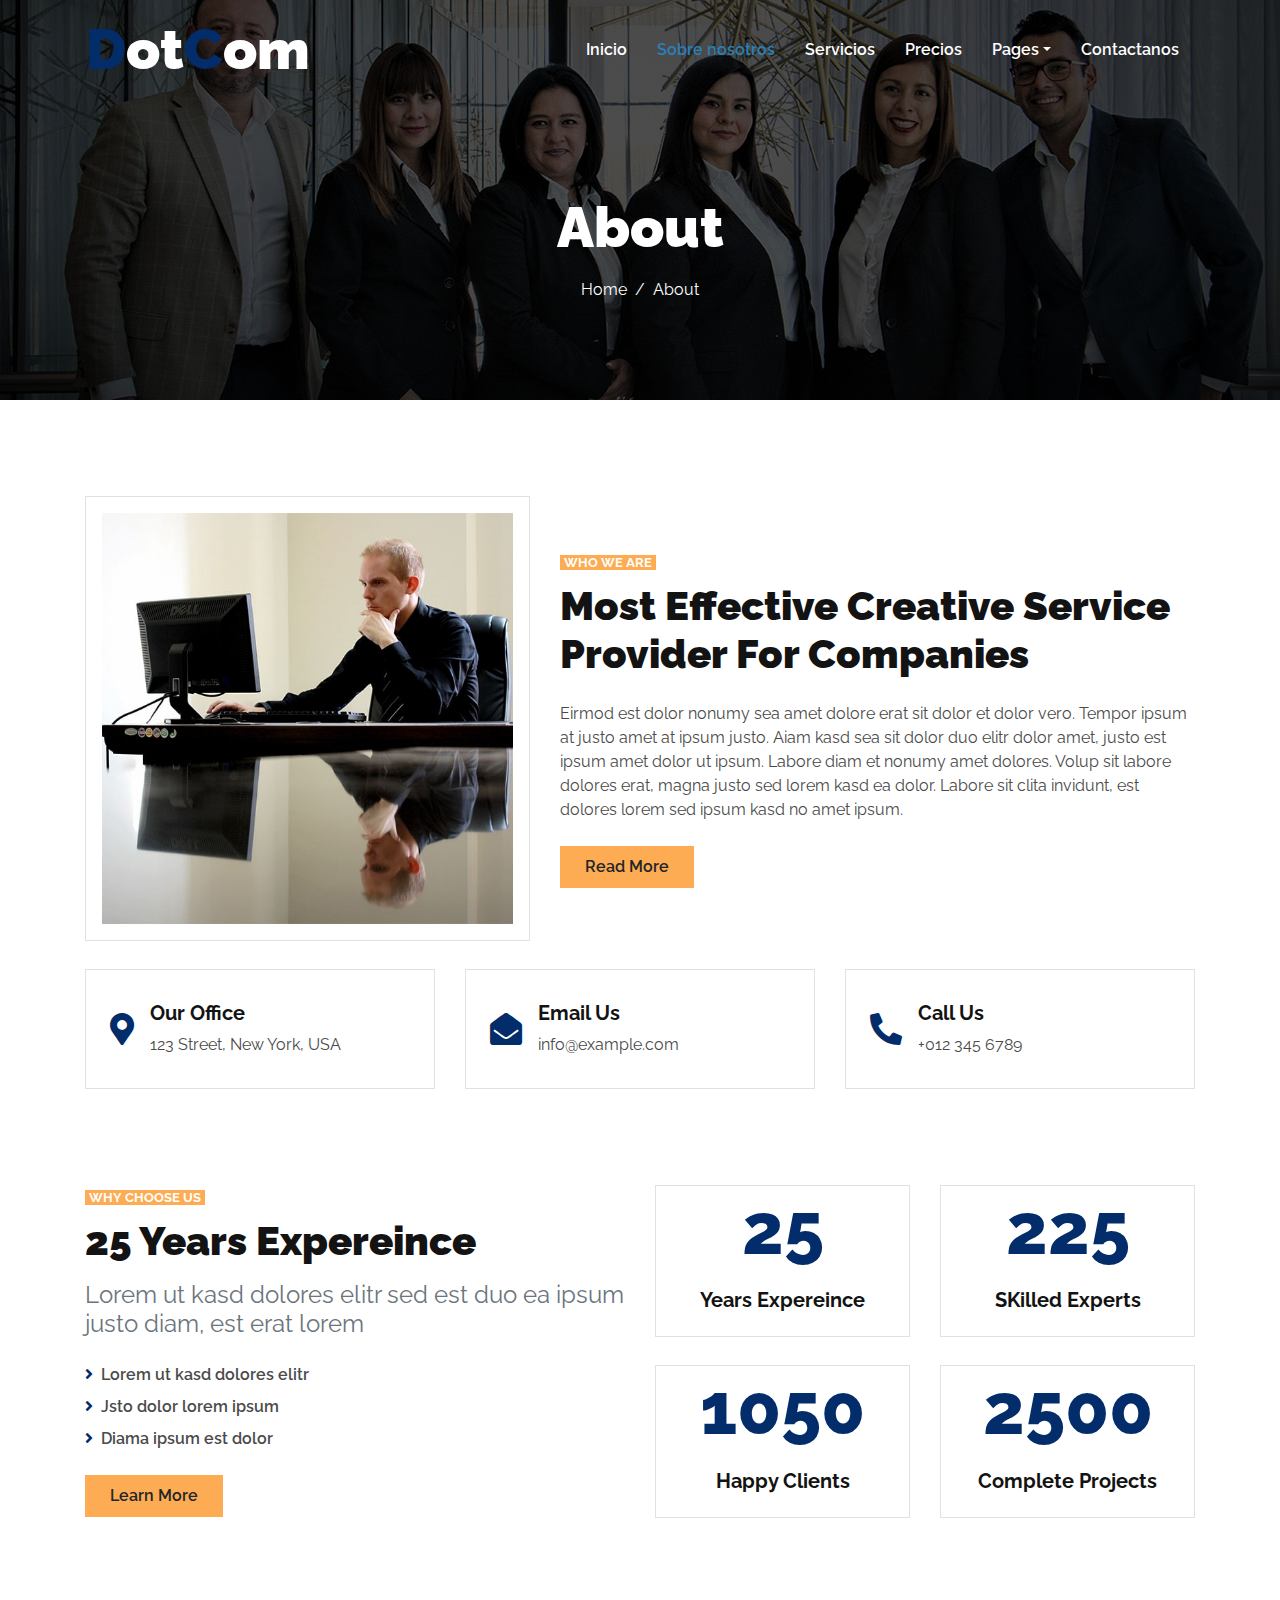
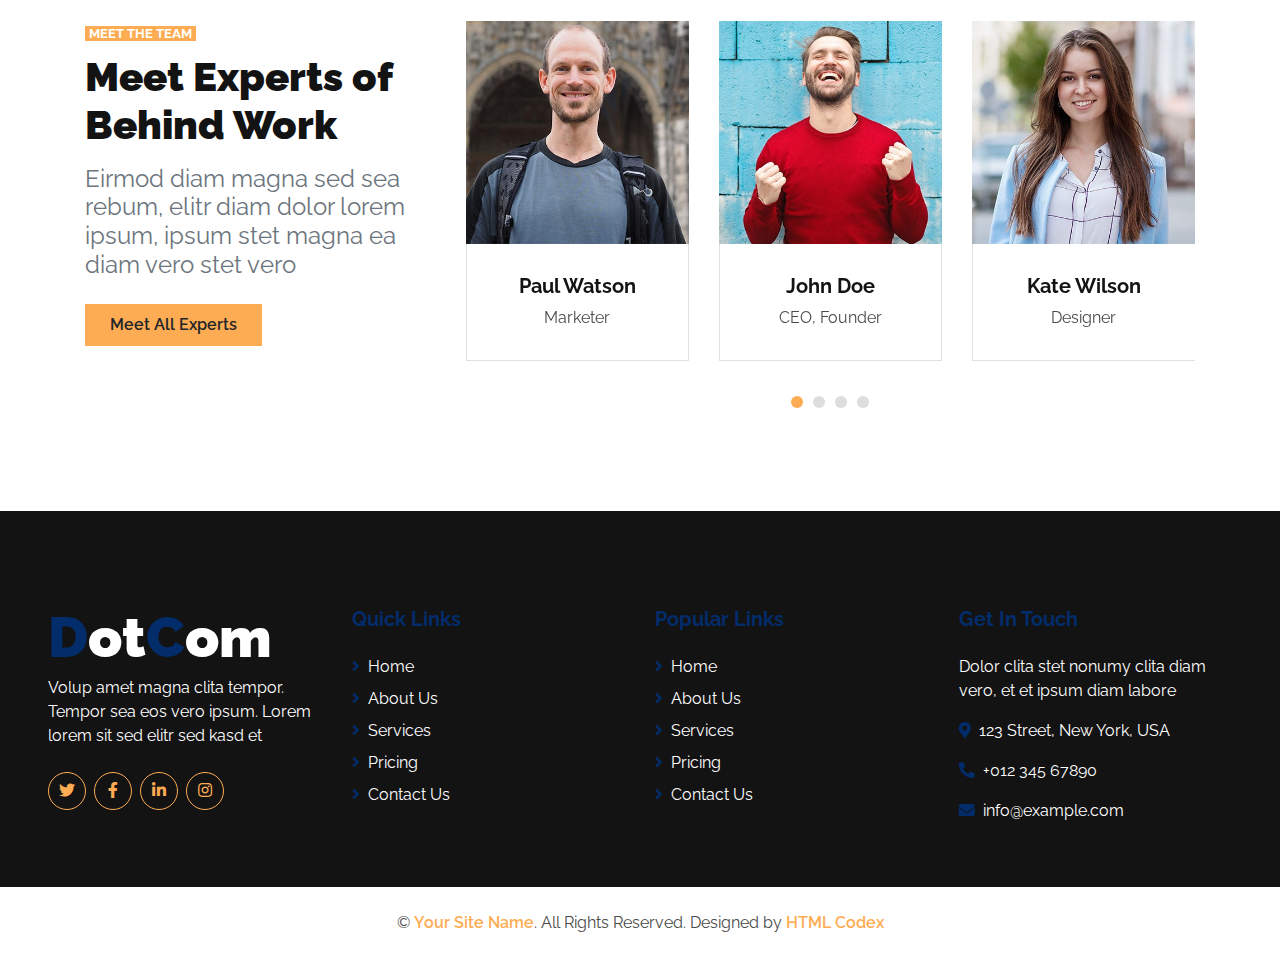
==== commit 42cfe1bd: "commit index" ====
--- a/creative-agency-website-template/about.html
+++ b/creative-agency-website-template/about.html
@@ -38,10 +38,10 @@
                 </button>
                 <div class="collapse navbar-collapse justify-content-between" id="navbarCollapse">
                     <div class="navbar-nav ml-auto py-0">
-                        <a href="index.html" class="nav-item nav-link">Home</a>
-                        <a href="about.html" class="nav-item nav-link active">About</a>
-                        <a href="service.html" class="nav-item nav-link">Services</a>
-                        <a href="pricing.html" class="nav-item nav-link">Pricing</a>
+                        <a href="index.html" class="nav-item nav-link">Inicio</a>
+                        <a href="about.html" class="nav-item nav-link active">Sobre nosotros</a>
+                        <a href="service.html" class="nav-item nav-link">Servicios</a>
+                        <a href="pricing.html" class="nav-item nav-link">Precios</a>
                         <div class="nav-item dropdown">
                             <a href="#" class="nav-link dropdown-toggle" data-toggle="dropdown">Pages</a>
                             <div class="dropdown-menu border-0 rounded-0 m-0">
@@ -49,7 +49,7 @@
                                 <a href="single.html" class="dropdown-item">Blog Detail</a>
                             </div>
                         </div>
-                        <a href="contact.html" class="nav-item nav-link">Contact</a>
+                        <a href="contact.html" class="nav-item nav-link">Contactanos</a>
                     </div>
                 </div>
             </nav>
--- a/creative-agency-website-template/css/style.css
+++ b/creative-agency-website-template/css/style.css
@@ -19,7 +19,8 @@
   --white: #fff;
   --gray: #6c757d;
   --gray-dark: #343a40;
-  --primary: #FDAC53;
+  --primary: #022c6a;
+  --club: #f7f5cd;
   --secondary: #131313;
   --success: #28a745;
   --info: #17a2b8;
@@ -5937,7 +5938,7 @@
 .carousel-control-prev:hover, .carousel-control-prev:focus,
 .carousel-control-next:hover,
 .carousel-control-next:focus {
-  color: #fff;
+  color: #2a80b8;
   text-decoration: none;
   outline: 0;
   opacity: 0.9;
@@ -5960,11 +5961,11 @@
 }
 
 .carousel-control-prev-icon {
-  background-image: url("data:image/svg+xml,%3csvg xmlns='http://www.w3.org/2000/svg' fill='%23fff' width='8' height='8' viewBox='0 0 8 8'%3e%3cpath d='M5.25 0l-4 4 4 4 1.5-1.5L4.25 4l2.5-2.5L5.25 0z'/%3e%3c/svg%3e");
+  background-image: url("data:image/svg+xml,%3csvg xmlns='http://www.w3.org/2000/svg' fill='%2a80b8' width='8' height='8' viewBox='0 0 8 8'%3e%3cpath d='M5.25 0l-4 4 4 4 1.5-1.5L4.25 4l2.5-2.5L5.25 0z'/%3e%3c/svg%3e");
 }
 
 .carousel-control-next-icon {
-  background-image: url("data:image/svg+xml,%3csvg xmlns='http://www.w3.org/2000/svg' fill='%23fff' width='8' height='8' viewBox='0 0 8 8'%3e%3cpath d='M2.75 0l-1.5 1.5L3.75 4l-2.5 2.5L2.75 8l4-4-4-4z'/%3e%3c/svg%3e");
+  background-image: url("data:image/svg+xml,%3csvg xmlns='http://www.w3.org/2000/svg' fill='%2a80b8' width='8' height='8' viewBox='0 0 8 8'%3e%3cpath d='M2.75 0l-1.5 1.5L3.75 4l-2.5 2.5L2.75 8l4-4-4-4z'/%3e%3c/svg%3e");
 }
 
 .carousel-indicators {
@@ -9264,7 +9265,10 @@
 }
 
 .text-primary {
-  color: #FDAC53 !important;
+  color: #022c6a !important;
+}
+.text-club{
+  color: #022c6a !important;
 }
 
 a.text-primary:hover, a.text-primary:focus {
@@ -9508,7 +9512,7 @@
 
 .navbar-dark .navbar-nav .nav-link:hover,
 .navbar-dark .navbar-nav .nav-link.active {
-  color: #FDAC53;
+  color: #2a80b8;
 }
 
 @media (max-width: 991.98px) {
